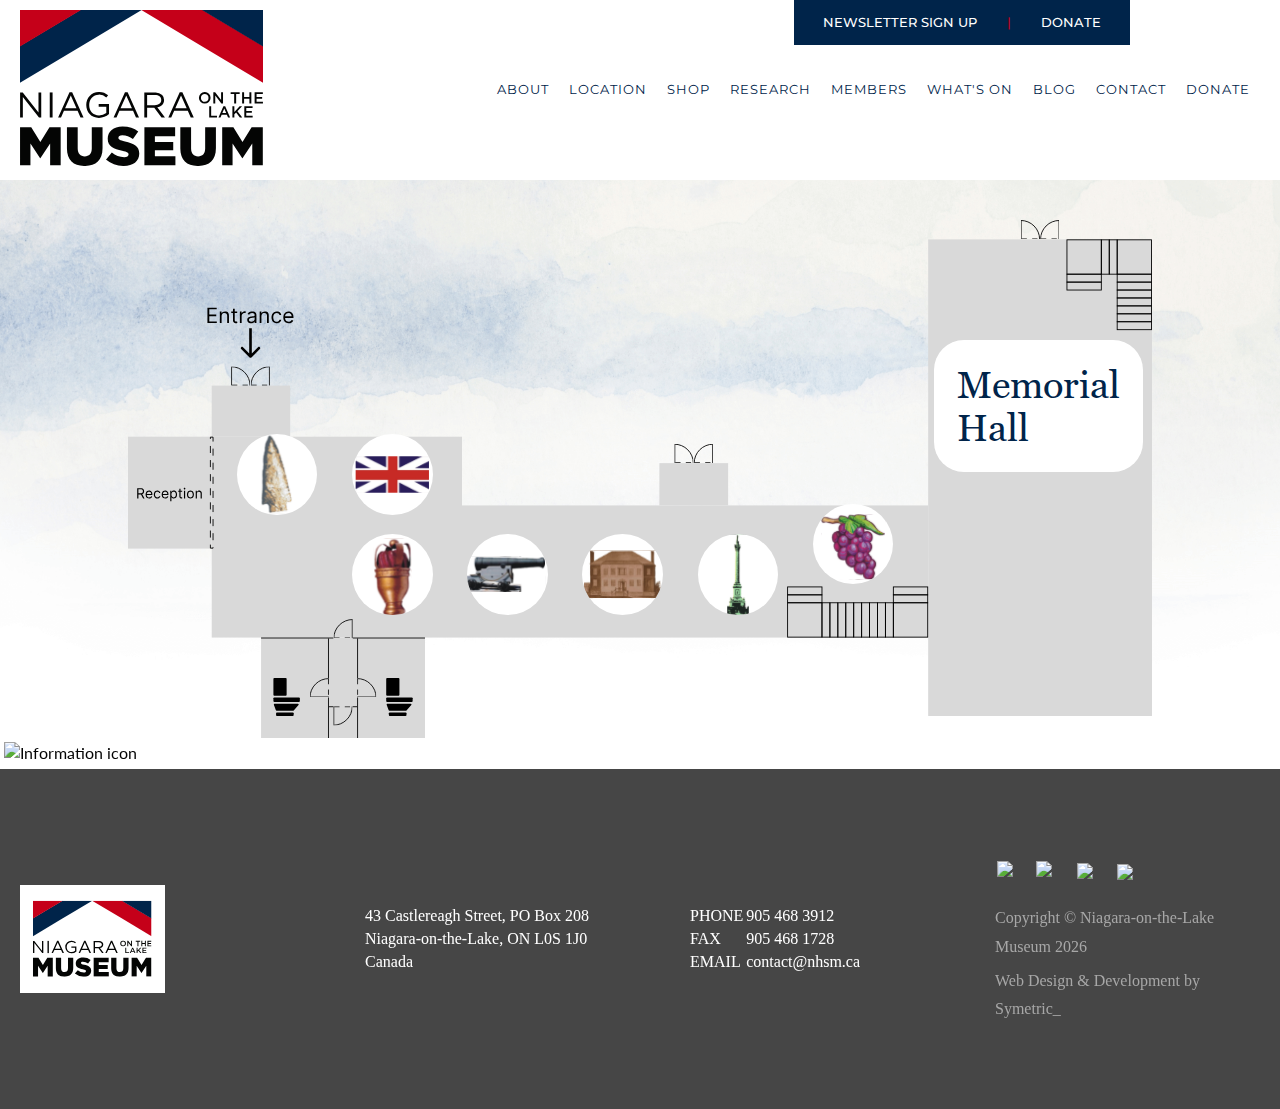
==== index.html @ 263e31ba "Github pages update" ====
<!DOCTYPE html>
<html lang="en">
  <!--Modified file paths and css file names (queries.css?v=4, screen.css?v=4) -->
  <head>
    <meta charset="utf-8" />
    <title>Home - Niagara-on-the-Lake Museum</title>

    <meta name="keywords" content="" />
    <meta name="description" content="" />
    <meta name="author" content="Niagara-on-the-Lake Museum" />
    <meta name="robots" content="index,follow" />
    <meta name="viewport" content="width=device-width, initial-scale=1" />
    <link
      rel="apple-touch-icon"
      sizes="76x76"
      href="/favicon/apple-touch-icon.png"
    />
    <link
      rel="icon"
      type="image/png"
      sizes="32x32"
      href="/favicon/favicon-32x32.png"
    />
    <link
      rel="icon"
      type="image/png"
      sizes="16x16"
      href="/favicon/favicon-16x16.png"
    />
    <!-- <link rel="manifest" href="/favicon/site.webmanifest" /> -->
    <link
      rel="mask-icon"
      href="/favicon/safari-pinned-tab.svg"
      color="#5bbad5"
    />
    <link rel="shortcut icon" href="/favicon/favicon.ico" />
    <meta name="msapplication-TileColor" content="#2b5797" />
    <meta name="msapplication-config" content="/favicon/browserconfig.xml" />
    <meta name="theme-color" content="#ffffff" />
    <link rel="canonical" href="https://www.notlmuseum.ca" />
    <meta property="og:locale" content="en_US" />
    <meta property="og:type" content="website" />
    <meta property="og:title" content="Home - Niagara-on-the-Lake Museum" />
    <meta property="og:description" content="" />
    <meta property="og:url" content="https://www.notlmuseum.ca" />
    <meta property="og:site_name" content="https://www.notlmuseum.ca" />
    <meta
      property="og:image"
      content="https://www.notlmuseum.ca/shared/skins/default/images/share.jpg"
    />
    <meta
      property="article:publisher"
      content="https://www.facebook.com/NOTLMuseum/"
    />
    <meta
      property="article:author"
      content="https://www.facebook.com/NOTLMuseum/"
    />
    <meta name="twitter:card" content="summary_large_image" />
    <meta name="twitter:description" content="" />
    <meta name="twitter:title" content="Home - Niagara-on-the-Lake Museum" />
    <meta name="twitter:site" content="@NOTLMuseum" />
    <meta name="twitter:domain" content="https://www.notlmuseum.ca" />
    <meta
      name="twitter:image"
      content="https://www.notlmuseum.ca/shared/skins/default/images/share.jpg"
    />
    <meta name="twitter:creator" content="@NOTLMuseum" />

    <!-- <link rel="stylesheet" type="text/css" href="/shared/skins/default/styles/bootstrap.css" media="screen"> -->
    <link
      rel="stylesheet"
      type="text/css"
      href="shared/skins/default/styles/bootstrap.css"
      media="screen"
    />
    <link rel="preconnect" href="https://fonts.gstatic.com" />
    <link
      href="https://fonts.googleapis.com/css2?family=Lato&amp;family=Lora&amp;family=Montserrat:wght@500;700&amp;Libre+Baskerville:wght@700&amp;display=swap"
      rel="stylesheet"
    />
    <!-- <link rel="stylesheet" type="text/css" href="/shared/skins/default/styles/screen.css?v=4" media="screen"> -->
    <link
      rel="stylesheet"
      type="text/css"
      href="shared/skins/default/styles/screen.css"
      media="screen"
    />
    <link
      rel="stylesheet"
      type="text/css"
      href="shared/skins/default/styles/grid.css"
      media="screen"
    />
    <link
      rel="stylesheet"
      type="text/css"
      href="shared/skins/default/styles/print.css"
      media="print"
    />
    <!-- <link rel="stylesheet" type="text/css" href="shared/includes/styles/magnific/magnific-popup.css" media="screen"/> -->
    <!-- <link rel="stylesheet" type="text/css" href="https://ajax.googleapis.com/ajax/libs/jqueryui/1.11.4/themes/smoothness/jquery-ui.css" media="screen"> -->
    <!-- <link rel="stylesheet" type="text/css" href="shared/skins/default/styles/slideshow.css" media="screen"/> -->
    <!-- <link rel="stylesheet" type="text/css" href="shared/skins/default/styles/calendar.css" media="screen" /> -->

    <!-- <link rel="stylesheet" type="text/css" href="/shared/skins/default/styles/queries.css?v=4" media="screen"> -->
    <link
      rel="stylesheet"
      type="text/css"
      href="shared/skins/default/styles/queries.css"
      media="screen"
    />
    <link
      rel="stylesheet"
      type="text/css"
      href="shared/skins/default/styles/map.css"
      media="screen"
    />

    <script
      async=""
      src="https://www.googletagmanager.com/gtm.js?id=GTM-MPDD9FB"
    ></script>
    <script
      type="text/javascript"
      src="https://ajax.googleapis.com/ajax/libs/jquery/1.11.2/jquery.min.js"
    ></script>
    <script
      type="text/javascript"
      src="https://ajax.googleapis.com/ajax/libs/jqueryui/1.11.3/jquery-ui.min.js"
    ></script>
    <script
      src="https://kit.fontawesome.com/7f35eabb59.js"
      crossorigin="anonymous"
    ></script>
    <style media="all" id="fa-v4-font-face">
      /*!
* Font Awesome Free 5.15.4 by @fontawesome - https://fontawesome.com
* License - https://fontawesome.com/license/free (Icons: CC BY 4.0, Fonts: SIL OFL 1.1, Code: MIT License)
*/
      @font-face {
        font-family: "FontAwesome";
        font-display: block;
        src: url(https://ka-f.fontawesome.com/releases/v5.15.4/webfonts/free-fa-solid-900.eot);
        src: url(https://ka-f.fontawesome.com/releases/v5.15.4/webfonts/free-fa-solid-900.eot?#iefix)
            format("embedded-opentype"),
          url(https://ka-f.fontawesome.com/releases/v5.15.4/webfonts/free-fa-solid-900.woff2)
            format("woff2"),
          url(https://ka-f.fontawesome.com/releases/v5.15.4/webfonts/free-fa-solid-900.woff)
            format("woff"),
          url(https://ka-f.fontawesome.com/releases/v5.15.4/webfonts/free-fa-solid-900.ttf)
            format("truetype"),
          url(https://ka-f.fontawesome.com/releases/v5.15.4/webfonts/free-fa-solid-900.svg#fontawesome)
            format("svg");
      }

      @font-face {
        font-family: "FontAwesome";
        font-display: block;
        src: url(https://ka-f.fontawesome.com/releases/v5.15.4/webfonts/free-fa-brands-400.eot);
        src: url(https://ka-f.fontawesome.com/releases/v5.15.4/webfonts/free-fa-brands-400.eot?#iefix)
            format("embedded-opentype"),
          url(https://ka-f.fontawesome.com/releases/v5.15.4/webfonts/free-fa-brands-400.woff2)
            format("woff2"),
          url(https://ka-f.fontawesome.com/releases/v5.15.4/webfonts/free-fa-brands-400.woff)
            format("woff"),
          url(https://ka-f.fontawesome.com/releases/v5.15.4/webfonts/free-fa-brands-400.ttf)
            format("truetype"),
          url(https://ka-f.fontawesome.com/releases/v5.15.4/webfonts/free-fa-brands-400.svg#fontawesome)
            format("svg");
      }

      @font-face {
        font-family: "FontAwesome";
        font-display: block;
        src: url(https://ka-f.fontawesome.com/releases/v5.15.4/webfonts/free-fa-regular-400.eot);
        src: url(https://ka-f.fontawesome.com/releases/v5.15.4/webfonts/free-fa-regular-400.eot?#iefix)
            format("embedded-opentype"),
          url(https://ka-f.fontawesome.com/releases/v5.15.4/webfonts/free-fa-regular-400.woff2)
            format("woff2"),
          url(https://ka-f.fontawesome.com/releases/v5.15.4/webfonts/free-fa-regular-400.woff)
            format("woff"),
          url(https://ka-f.fontawesome.com/releases/v5.15.4/webfonts/free-fa-regular-400.ttf)
            format("truetype"),
          url(https://ka-f.fontawesome.com/releases/v5.15.4/webfonts/free-fa-regular-400.svg#fontawesome)
            format("svg");
        unicode-range: U+f004-f005, U+f007, U+f017, U+f022, U+f024, U+f02e,
          U+f03e, U+f044, U+f057-f059, U+f06e, U+f070, U+f075, U+f07b-f07c,
          U+f080, U+f086, U+f089, U+f094, U+f09d, U+f0a0, U+f0a4-f0a7, U+f0c5,
          U+f0c7-f0c8, U+f0e0, U+f0eb, U+f0f3, U+f0f8, U+f0fe, U+f111,
          U+f118-f11a, U+f11c, U+f133, U+f144, U+f146, U+f14a, U+f14d-f14e,
          U+f150-f152, U+f15b-f15c, U+f164-f165, U+f185-f186, U+f191-f192,
          U+f1ad, U+f1c1-f1c9, U+f1cd, U+f1d8, U+f1e3, U+f1ea, U+f1f6, U+f1f9,
          U+f20a, U+f247-f249, U+f24d, U+f254-f25b, U+f25d, U+f271-f274, U+f279,
          U+f28b, U+f28d, U+f2b5-f2b6, U+f2b9, U+f2bb, U+f2bd, U+f2c1-f2c2,
          U+f2d0, U+f2d2, U+f2dc, U+f2ed, U+f3a5, U+f3d1, U+f410;
      }

      @font-face {
        font-family: "FontAwesome";
        font-display: block;
        src: url(https://ka-f.fontawesome.com/releases/v5.15.4/webfonts/free-fa-v4deprecations.eot);
        src: url(https://ka-f.fontawesome.com/releases/v5.15.4/webfonts/free-fa-v4deprecations.eot?#iefix)
            format("embedded-opentype"),
          url(https://ka-f.fontawesome.com/releases/v5.15.4/webfonts/free-fa-v4deprecations.woff2)
            format("woff2"),
          url(https://ka-f.fontawesome.com/releases/v5.15.4/webfonts/free-fa-v4deprecations.woff)
            format("woff"),
          url(https://ka-f.fontawesome.com/releases/v5.15.4/webfonts/free-fa-v4deprecations.ttf)
            format("truetype"),
          url(https://ka-f.fontawesome.com/releases/v5.15.4/webfonts/free-fa-v4deprecations.svg#fontawesome)
            format("svg");
        unicode-range: U+f003, U+f006, U+f014, U+f016, U+f01a-f01b, U+f01d,
          U+f040, U+f045-f047, U+f05c-f05d, U+f07d-f07e, U+f087-f088,
          U+f08a-f08b, U+f08e, U+f090, U+f096-f097, U+f0a2, U+f0e4-f0e6,
          U+f0ec-f0ee, U+f0f5-f0f7, U+f10c, U+f112, U+f114-f115, U+f11d, U+f123,
          U+f132, U+f145, U+f147-f149, U+f14c, U+f166, U+f16a, U+f172,
          U+f175-f178, U+f18e, U+f190, U+f196, U+f1b1, U+f1d9, U+f1db, U+f1f7,
          U+f20c, U+f219, U+f230, U+f24a, U+f250, U+f278, U+f27b, U+f283, U+f28c,
          U+f28e, U+f29b-f29c, U+f2b7, U+f2ba, U+f2bc, U+f2be, U+f2c0, U+f2c3,
          U+f2d3-f2d4;
      }
    </style>
    <style media="all" id="fa-v4-shims">
      /*!
* Font Awesome Free 5.15.4 by @fontawesome - https://fontawesome.com
* License - https://fontawesome.com/license/free (Icons: CC BY 4.0, Fonts: SIL OFL 1.1, Code: MIT License)
*/
      .fa.fa-glass:before {
        content: "\f000";
      }

      .fa.fa-meetup {
        font-family: "Font Awesome 5 Brands";
        font-weight: 400;
      }

      .fa.fa-star-o {
        font-family: "Font Awesome 5 Free";
        font-weight: 400;
      }

      .fa.fa-star-o:before {
        content: "\f005";
      }

      .fa.fa-close:before,
      .fa.fa-remove:before {
        content: "\f00d";
      }

      .fa.fa-gear:before {
        content: "\f013";
      }

      .fa.fa-trash-o {
        font-family: "Font Awesome 5 Free";
        font-weight: 400;
      }

      .fa.fa-trash-o:before {
        content: "\f2ed";
      }

      .fa.fa-file-o {
        font-family: "Font Awesome 5 Free";
        font-weight: 400;
      }

      .fa.fa-file-o:before {
        content: "\f15b";
      }

      .fa.fa-clock-o {
        font-family: "Font Awesome 5 Free";
        font-weight: 400;
      }

      .fa.fa-clock-o:before {
        content: "\f017";
      }

      .fa.fa-arrow-circle-o-down {
        font-family: "Font Awesome 5 Free";
        font-weight: 400;
      }

      .fa.fa-arrow-circle-o-down:before {
        content: "\f358";
      }

      .fa.fa-arrow-circle-o-up {
        font-family: "Font Awesome 5 Free";
        font-weight: 400;
      }

      .fa.fa-arrow-circle-o-up:before {
        content: "\f35b";
      }

      .fa.fa-play-circle-o {
        font-family: "Font Awesome 5 Free";
        font-weight: 400;
      }

      .fa.fa-play-circle-o:before {
        content: "\f144";
      }

      .fa.fa-repeat:before,
      .fa.fa-rotate-right:before {
        content: "\f01e";
      }

      .fa.fa-refresh:before {
        content: "\f021";
      }

      .fa.fa-list-alt {
        font-family: "Font Awesome 5 Free";
        font-weight: 400;
      }

      .fa.fa-dedent:before {
        content: "\f03b";
      }

      .fa.fa-video-camera:before {
        content: "\f03d";
      }

      .fa.fa-picture-o {
        font-family: "Font Awesome 5 Free";
        font-weight: 400;
      }

      .fa.fa-picture-o:before {
        content: "\f03e";
      }

      .fa.fa-photo {
        font-family: "Font Awesome 5 Free";
        font-weight: 400;
      }

      .fa.fa-photo:before {
        content: "\f03e";
      }

      .fa.fa-image {
        font-family: "Font Awesome 5 Free";
        font-weight: 400;
      }

      .fa.fa-image:before {
        content: "\f03e";
      }

      .fa.fa-pencil:before {
        content: "\f303";
      }

      .fa.fa-map-marker:before {
        content: "\f3c5";
      }

      .fa.fa-pencil-square-o {
        font-family: "Font Awesome 5 Free";
        font-weight: 400;
      }

      .fa.fa-pencil-square-o:before {
        content: "\f044";
      }

      .fa.fa-share-square-o {
        font-family: "Font Awesome 5 Free";
        font-weight: 400;
      }

      .fa.fa-share-square-o:before {
        content: "\f14d";
      }

      .fa.fa-check-square-o {
        font-family: "Font Awesome 5 Free";
        font-weight: 400;
      }

      .fa.fa-check-square-o:before {
        content: "\f14a";
      }

      .fa.fa-arrows:before {
        content: "\f0b2";
      }

      .fa.fa-times-circle-o {
        font-family: "Font Awesome 5 Free";
        font-weight: 400;
      }

      .fa.fa-times-circle-o:before {
        content: "\f057";
      }

      .fa.fa-check-circle-o {
        font-family: "Font Awesome 5 Free";
        font-weight: 400;
      }

      .fa.fa-check-circle-o:before {
        content: "\f058";
      }

      .fa.fa-mail-forward:before {
        content: "\f064";
      }

      .fa.fa-expand:before {
        content: "\f424";
      }

      .fa.fa-compress:before {
        content: "\f422";
      }

      .fa.fa-eye,
      .fa.fa-eye-slash {
        font-family: "Font Awesome 5 Free";
        font-weight: 400;
      }

      .fa.fa-warning:before {
        content: "\f071";
      }

      .fa.fa-calendar:before {
        content: "\f073";
      }

      .fa.fa-arrows-v:before {
        content: "\f338";
      }

      .fa.fa-arrows-h:before {
        content: "\f337";
      }

      .fa.fa-bar-chart {
        font-family: "Font Awesome 5 Free";
        font-weight: 400;
      }

      .fa.fa-bar-chart:before {
        content: "\f080";
      }

      .fa.fa-bar-chart-o {
        font-family: "Font Awesome 5 Free";
        font-weight: 400;
      }

      .fa.fa-bar-chart-o:before {
        content: "\f080";
      }

      .fa.fa-facebook-square,
      .fa.fa-twitter-square {
        font-family: "Font Awesome 5 Brands";
        font-weight: 400;
      }

      .fa.fa-gears:before {
        content: "\f085";
      }

      .fa.fa-thumbs-o-up {
        font-family: "Font Awesome 5 Free";
        font-weight: 400;
      }

      .fa.fa-thumbs-o-up:before {
        content: "\f164";
      }

      .fa.fa-thumbs-o-down {
        font-family: "Font Awesome 5 Free";
        font-weight: 400;
      }

      .fa.fa-thumbs-o-down:before {
        content: "\f165";
      }

      .fa.fa-heart-o {
        font-family: "Font Awesome 5 Free";
        font-weight: 400;
      }

      .fa.fa-heart-o:before {
        content: "\f004";
      }

      .fa.fa-sign-out:before {
        content: "\f2f5";
      }

      .fa.fa-linkedin-square {
        font-family: "Font Awesome 5 Brands";
        font-weight: 400;
      }

      .fa.fa-linkedin-square:before {
        content: "\f08c";
      }

      .fa.fa-thumb-tack:before {
        content: "\f08d";
      }

      .fa.fa-external-link:before {
        content: "\f35d";
      }

      .fa.fa-sign-in:before {
        content: "\f2f6";
      }

      .fa.fa-github-square {
        font-family: "Font Awesome 5 Brands";
        font-weight: 400;
      }

      .fa.fa-lemon-o {
        font-family: "Font Awesome 5 Free";
        font-weight: 400;
      }

      .fa.fa-lemon-o:before {
        content: "\f094";
      }

      .fa.fa-square-o {
        font-family: "Font Awesome 5 Free";
        font-weight: 400;
      }

      .fa.fa-square-o:before {
        content: "\f0c8";
      }

      .fa.fa-bookmark-o {
        font-family: "Font Awesome 5 Free";
        font-weight: 400;
      }

      .fa.fa-bookmark-o:before {
        content: "\f02e";
      }

      .fa.fa-facebook,
      .fa.fa-twitter {
        font-family: "Font Awesome 5 Brands";
        font-weight: 400;
      }

      .fa.fa-facebook:before {
        content: "\f39e";
      }

      .fa.fa-facebook-f {
        font-family: "Font Awesome 5 Brands";
        font-weight: 400;
      }

      .fa.fa-facebook-f:before {
        content: "\f39e";
      }

      .fa.fa-github {
        font-family: "Font Awesome 5 Brands";
        font-weight: 400;
      }

      .fa.fa-credit-card {
        font-family: "Font Awesome 5 Free";
        font-weight: 400;
      }

      .fa.fa-feed:before {
        content: "\f09e";
      }

      .fa.fa-hdd-o {
        font-family: "Font Awesome 5 Free";
        font-weight: 400;
      }

      .fa.fa-hdd-o:before {
        content: "\f0a0";
      }

      .fa.fa-hand-o-right {
        font-family: "Font Awesome 5 Free";
        font-weight: 400;
      }

      .fa.fa-hand-o-right:before {
        content: "\f0a4";
      }

      .fa.fa-hand-o-left {
        font-family: "Font Awesome 5 Free";
        font-weight: 400;
      }

      .fa.fa-hand-o-left:before {
        content: "\f0a5";
      }

      .fa.fa-hand-o-up {
        font-family: "Font Awesome 5 Free";
        font-weight: 400;
      }

      .fa.fa-hand-o-up:before {
        content: "\f0a6";
      }

      .fa.fa-hand-o-down {
        font-family: "Font Awesome 5 Free";
        font-weight: 400;
      }

      .fa.fa-hand-o-down:before {
        content: "\f0a7";
      }

      .fa.fa-arrows-alt:before {
        content: "\f31e";
      }

      .fa.fa-group:before {
        content: "\f0c0";
      }

      .fa.fa-chain:before {
        content: "\f0c1";
      }

      .fa.fa-scissors:before {
        content: "\f0c4";
      }

      .fa.fa-files-o {
        font-family: "Font Awesome 5 Free";
        font-weight: 400;
      }

      .fa.fa-files-o:before {
        content: "\f0c5";
      }

      .fa.fa-floppy-o {
        font-family: "Font Awesome 5 Free";
        font-weight: 400;
      }

      .fa.fa-floppy-o:before {
        content: "\f0c7";
      }

      .fa.fa-navicon:before,
      .fa.fa-reorder:before {
        content: "\f0c9";
      }

      .fa.fa-google-plus,
      .fa.fa-google-plus-square,
      .fa.fa-pinterest,
      .fa.fa-pinterest-square {
        font-family: "Font Awesome 5 Brands";
        font-weight: 400;
      }

      .fa.fa-google-plus:before {
        content: "\f0d5";
      }

      .fa.fa-money {
        font-family: "Font Awesome 5 Free";
        font-weight: 400;
      }

      .fa.fa-money:before {
        content: "\f3d1";
      }

      .fa.fa-unsorted:before {
        content: "\f0dc";
      }

      .fa.fa-sort-desc:before {
        content: "\f0dd";
      }

      .fa.fa-sort-asc:before {
        content: "\f0de";
      }

      .fa.fa-linkedin {
        font-family: "Font Awesome 5 Brands";
        font-weight: 400;
      }

      .fa.fa-linkedin:before {
        content: "\f0e1";
      }

      .fa.fa-rotate-left:before {
        content: "\f0e2";
      }

      .fa.fa-legal:before {
        content: "\f0e3";
      }

      .fa.fa-dashboard:before,
      .fa.fa-tachometer:before {
        content: "\f3fd";
      }

      .fa.fa-comment-o {
        font-family: "Font Awesome 5 Free";
        font-weight: 400;
      }

      .fa.fa-comment-o:before {
        content: "\f075";
      }

      .fa.fa-comments-o {
        font-family: "Font Awesome 5 Free";
        font-weight: 400;
      }

      .fa.fa-comments-o:before {
        content: "\f086";
      }

      .fa.fa-flash:before {
        content: "\f0e7";
      }

      .fa.fa-clipboard,
      .fa.fa-paste {
        font-family: "Font Awesome 5 Free";
        font-weight: 400;
      }

      .fa.fa-paste:before {
        content: "\f328";
      }

      .fa.fa-lightbulb-o {
        font-family: "Font Awesome 5 Free";
        font-weight: 400;
      }

      .fa.fa-lightbulb-o:before {
        content: "\f0eb";
      }

      .fa.fa-exchange:before {
        content: "\f362";
      }

      .fa.fa-cloud-download:before {
        content: "\f381";
      }

      .fa.fa-cloud-upload:before {
        content: "\f382";
      }

      .fa.fa-bell-o {
        font-family: "Font Awesome 5 Free";
        font-weight: 400;
      }

      .fa.fa-bell-o:before {
        content: "\f0f3";
      }

      .fa.fa-cutlery:before {
        content: "\f2e7";
      }

      .fa.fa-file-text-o {
        font-family: "Font Awesome 5 Free";
        font-weight: 400;
      }

      .fa.fa-file-text-o:before {
        content: "\f15c";
      }

      .fa.fa-building-o {
        font-family: "Font Awesome 5 Free";
        font-weight: 400;
      }

      .fa.fa-building-o:before {
        content: "\f1ad";
      }

      .fa.fa-hospital-o {
        font-family: "Font Awesome 5 Free";
        font-weight: 400;
      }

      .fa.fa-hospital-o:before {
        content: "\f0f8";
      }

      .fa.fa-tablet:before {
        content: "\f3fa";
      }

      .fa.fa-mobile-phone:before,
      .fa.fa-mobile:before {
        content: "\f3cd";
      }

      .fa.fa-circle-o {
        font-family: "Font Awesome 5 Free";
        font-weight: 400;
      }

      .fa.fa-circle-o:before {
        content: "\f111";
      }

      .fa.fa-mail-reply:before {
        content: "\f3e5";
      }

      .fa.fa-github-alt {
        font-family: "Font Awesome 5 Brands";
        font-weight: 400;
      }

      .fa.fa-folder-o {
        font-family: "Font Awesome 5 Free";
        font-weight: 400;
      }

      .fa.fa-folder-o:before {
        content: "\f07b";
      }

      .fa.fa-folder-open-o {
        font-family: "Font Awesome 5 Free";
        font-weight: 400;
      }

      .fa.fa-folder-open-o:before {
        content: "\f07c";
      }

      .fa.fa-smile-o {
        font-family: "Font Awesome 5 Free";
        font-weight: 400;
      }

      .fa.fa-smile-o:before {
        content: "\f118";
      }

      .fa.fa-frown-o {
        font-family: "Font Awesome 5 Free";
        font-weight: 400;
      }

      .fa.fa-frown-o:before {
        content: "\f119";
      }

      .fa.fa-meh-o {
        font-family: "Font Awesome 5 Free";
        font-weight: 400;
      }

      .fa.fa-meh-o:before {
        content: "\f11a";
      }

      .fa.fa-keyboard-o {
        font-family: "Font Awesome 5 Free";
        font-weight: 400;
      }

      .fa.fa-keyboard-o:before {
        content: "\f11c";
      }

      .fa.fa-flag-o {
        font-family: "Font Awesome 5 Free";
        font-weight: 400;
      }

      .fa.fa-flag-o:before {
        content: "\f024";
      }

      .fa.fa-mail-reply-all:before {
        content: "\f122";
      }

      .fa.fa-star-half-o {
        font-family: "Font Awesome 5 Free";
        font-weight: 400;
      }

      .fa.fa-star-half-o:before {
        content: "\f089";
      }

      .fa.fa-star-half-empty {
        font-family: "Font Awesome 5 Free";
        font-weight: 400;
      }

      .fa.fa-star-half-empty:before {
        content: "\f089";
      }

      .fa.fa-star-half-full {
        font-family: "Font Awesome 5 Free";
        font-weight: 400;
      }

      .fa.fa-star-half-full:before {
        content: "\f089";
      }

      .fa.fa-code-fork:before {
        content: "\f126";
      }

      .fa.fa-chain-broken:before {
        content: "\f127";
      }

      .fa.fa-shield:before {
        content: "\f3ed";
      }

      .fa.fa-calendar-o {
        font-family: "Font Awesome 5 Free";
        font-weight: 400;
      }

      .fa.fa-calendar-o:before {
        content: "\f133";
      }

      .fa.fa-css3,
      .fa.fa-html5,
      .fa.fa-maxcdn {
        font-family: "Font Awesome 5 Brands";
        font-weight: 400;
      }

      .fa.fa-ticket:before {
        content: "\f3ff";
      }

      .fa.fa-minus-square-o {
        font-family: "Font Awesome 5 Free";
        font-weight: 400;
      }

      .fa.fa-minus-square-o:before {
        content: "\f146";
      }

      .fa.fa-level-up:before {
        content: "\f3bf";
      }

      .fa.fa-level-down:before {
        content: "\f3be";
      }

      .fa.fa-pencil-square:before {
        content: "\f14b";
      }

      .fa.fa-external-link-square:before {
        content: "\f360";
      }

      .fa.fa-compass {
        font-family: "Font Awesome 5 Free";
        font-weight: 400;
      }

      .fa.fa-caret-square-o-down {
        font-family: "Font Awesome 5 Free";
        font-weight: 400;
      }

      .fa.fa-caret-square-o-down:before {
        content: "\f150";
      }

      .fa.fa-toggle-down {
        font-family: "Font Awesome 5 Free";
        font-weight: 400;
      }

      .fa.fa-toggle-down:before {
        content: "\f150";
      }

      .fa.fa-caret-square-o-up {
        font-family: "Font Awesome 5 Free";
        font-weight: 400;
      }

      .fa.fa-caret-square-o-up:before {
        content: "\f151";
      }

      .fa.fa-toggle-up {
        font-family: "Font Awesome 5 Free";
        font-weight: 400;
      }

      .fa.fa-toggle-up:before {
        content: "\f151";
      }

      .fa.fa-caret-square-o-right {
        font-family: "Font Awesome 5 Free";
        font-weight: 400;
      }

      .fa.fa-caret-square-o-right:before {
        content: "\f152";
      }

      .fa.fa-toggle-right {
        font-family: "Font Awesome 5 Free";
        font-weight: 400;
      }

      .fa.fa-toggle-right:before {
        content: "\f152";
      }

      .fa.fa-eur:before,
      .fa.fa-euro:before {
        content: "\f153";
      }

      .fa.fa-gbp:before {
        content: "\f154";
      }

      .fa.fa-dollar:before,
      .fa.fa-usd:before {
        content: "\f155";
      }

      .fa.fa-inr:before,
      .fa.fa-rupee:before {
        content: "\f156";
      }

      .fa.fa-cny:before,
      .fa.fa-jpy:before,
      .fa.fa-rmb:before,
      .fa.fa-yen:before {
        content: "\f157";
      }

      .fa.fa-rouble:before,
      .fa.fa-rub:before,
      .fa.fa-ruble:before {
        content: "\f158";
      }

      .fa.fa-krw:before,
      .fa.fa-won:before {
        content: "\f159";
      }

      .fa.fa-bitcoin,
      .fa.fa-btc {
        font-family: "Font Awesome 5 Brands";
        font-weight: 400;
      }

      .fa.fa-bitcoin:before {
        content: "\f15a";
      }

      .fa.fa-file-text:before {
        content: "\f15c";
      }

      .fa.fa-sort-alpha-asc:before {
        content: "\f15d";
      }

      .fa.fa-sort-alpha-desc:before {
        content: "\f881";
      }

      .fa.fa-sort-amount-asc:before {
        content: "\f160";
      }

      .fa.fa-sort-amount-desc:before {
        content: "\f884";
      }

      .fa.fa-sort-numeric-asc:before {
        content: "\f162";
      }

      .fa.fa-sort-numeric-desc:before {
        content: "\f886";
      }

      .fa.fa-xing,
      .fa.fa-xing-square,
      .fa.fa-youtube,
      .fa.fa-youtube-play,
      .fa.fa-youtube-square {
        font-family: "Font Awesome 5 Brands";
        font-weight: 400;
      }

      .fa.fa-youtube-play:before {
        content: "\f167";
      }

      .fa.fa-adn,
      .fa.fa-bitbucket,
      .fa.fa-bitbucket-square,
      .fa.fa-dropbox,
      .fa.fa-flickr,
      .fa.fa-instagram,
      .fa.fa-stack-overflow {
        font-family: "Font Awesome 5 Brands";
        font-weight: 400;
      }

      .fa.fa-bitbucket-square:before {
        content: "\f171";
      }

      .fa.fa-tumblr,
      .fa.fa-tumblr-square {
        font-family: "Font Awesome 5 Brands";
        font-weight: 400;
      }

      .fa.fa-long-arrow-down:before {
        content: "\f309";
      }

      .fa.fa-long-arrow-up:before {
        content: "\f30c";
      }

      .fa.fa-long-arrow-left:before {
        content: "\f30a";
      }

      .fa.fa-long-arrow-right:before {
        content: "\f30b";
      }

      .fa.fa-android,
      .fa.fa-apple,
      .fa.fa-dribbble,
      .fa.fa-foursquare,
      .fa.fa-gittip,
      .fa.fa-gratipay,
      .fa.fa-linux,
      .fa.fa-skype,
      .fa.fa-trello,
      .fa.fa-windows {
        font-family: "Font Awesome 5 Brands";
        font-weight: 400;
      }

      .fa.fa-gittip:before {
        content: "\f184";
      }

      .fa.fa-sun-o {
        font-family: "Font Awesome 5 Free";
        font-weight: 400;
      }

      .fa.fa-sun-o:before {
        content: "\f185";
      }

      .fa.fa-moon-o {
        font-family: "Font Awesome 5 Free";
        font-weight: 400;
      }

      .fa.fa-moon-o:before {
        content: "\f186";
      }

      .fa.fa-pagelines,
      .fa.fa-renren,
      .fa.fa-stack-exchange,
      .fa.fa-vk,
      .fa.fa-weibo {
        font-family: "Font Awesome 5 Brands";
        font-weight: 400;
      }

      .fa.fa-arrow-circle-o-right {
        font-family: "Font Awesome 5 Free";
        font-weight: 400;
      }

      .fa.fa-arrow-circle-o-right:before {
        content: "\f35a";
      }

      .fa.fa-arrow-circle-o-left {
        font-family: "Font Awesome 5 Free";
        font-weight: 400;
      }

      .fa.fa-arrow-circle-o-left:before {
        content: "\f359";
      }

      .fa.fa-caret-square-o-left {
        font-family: "Font Awesome 5 Free";
        font-weight: 400;
      }

      .fa.fa-caret-square-o-left:before {
        content: "\f191";
      }

      .fa.fa-toggle-left {
        font-family: "Font Awesome 5 Free";
        font-weight: 400;
      }

      .fa.fa-toggle-left:before {
        content: "\f191";
      }

      .fa.fa-dot-circle-o {
        font-family: "Font Awesome 5 Free";
        font-weight: 400;
      }

      .fa.fa-dot-circle-o:before {
        content: "\f192";
      }

      .fa.fa-vimeo-square {
        font-family: "Font Awesome 5 Brands";
        font-weight: 400;
      }

      .fa.fa-try:before,
      .fa.fa-turkish-lira:before {
        content: "\f195";
      }

      .fa.fa-plus-square-o {
        font-family: "Font Awesome 5 Free";
        font-weight: 400;
      }

      .fa.fa-plus-square-o:before {
        content: "\f0fe";
      }

      .fa.fa-openid,
      .fa.fa-slack,
      .fa.fa-wordpress {
        font-family: "Font Awesome 5 Brands";
        font-weight: 400;
      }

      .fa.fa-bank:before,
      .fa.fa-institution:before {
        content: "\f19c";
      }

      .fa.fa-mortar-board:before {
        content: "\f19d";
      }

      .fa.fa-delicious,
      .fa.fa-digg,
      .fa.fa-drupal,
      .fa.fa-google,
      .fa.fa-joomla,
      .fa.fa-pied-piper-alt,
      .fa.fa-pied-piper-pp,
      .fa.fa-reddit,
      .fa.fa-reddit-square,
      .fa.fa-stumbleupon,
      .fa.fa-stumbleupon-circle,
      .fa.fa-yahoo {
        font-family: "Font Awesome 5 Brands";
        font-weight: 400;
      }

      .fa.fa-spoon:before {
        content: "\f2e5";
      }

      .fa.fa-behance,
      .fa.fa-behance-square,
      .fa.fa-steam,
      .fa.fa-steam-square {
        font-family: "Font Awesome 5 Brands";
        font-weight: 400;
      }

      .fa.fa-automobile:before {
        content: "\f1b9";
      }

      .fa.fa-envelope-o {
        font-family: "Font Awesome 5 Free";
        font-weight: 400;
      }

      .fa.fa-envelope-o:before {
        content: "\f0e0";
      }

      .fa.fa-deviantart,
      .fa.fa-soundcloud,
      .fa.fa-spotify {
        font-family: "Font Awesome 5 Brands";
        font-weight: 400;
      }

      .fa.fa-file-pdf-o {
        font-family: "Font Awesome 5 Free";
        font-weight: 400;
      }

      .fa.fa-file-pdf-o:before {
        content: "\f1c1";
      }

      .fa.fa-file-word-o {
        font-family: "Font Awesome 5 Free";
        font-weight: 400;
      }

      .fa.fa-file-word-o:before {
        content: "\f1c2";
      }

      .fa.fa-file-excel-o {
        font-family: "Font Awesome 5 Free";
        font-weight: 400;
      }

      .fa.fa-file-excel-o:before {
        content: "\f1c3";
      }

      .fa.fa-file-powerpoint-o {
        font-family: "Font Awesome 5 Free";
        font-weight: 400;
      }

      .fa.fa-file-powerpoint-o:before {
        content: "\f1c4";
      }

      .fa.fa-file-image-o {
        font-family: "Font Awesome 5 Free";
        font-weight: 400;
      }

      .fa.fa-file-image-o:before {
        content: "\f1c5";
      }

      .fa.fa-file-photo-o {
        font-family: "Font Awesome 5 Free";
        font-weight: 400;
      }

      .fa.fa-file-photo-o:before {
        content: "\f1c5";
      }

      .fa.fa-file-picture-o {
        font-family: "Font Awesome 5 Free";
        font-weight: 400;
      }

      .fa.fa-file-picture-o:before {
        content: "\f1c5";
      }

      .fa.fa-file-archive-o {
        font-family: "Font Awesome 5 Free";
        font-weight: 400;
      }

      .fa.fa-file-archive-o:before {
        content: "\f1c6";
      }

      .fa.fa-file-zip-o {
        font-family: "Font Awesome 5 Free";
        font-weight: 400;
      }

      .fa.fa-file-zip-o:before {
        content: "\f1c6";
      }

      .fa.fa-file-audio-o {
        font-family: "Font Awesome 5 Free";
        font-weight: 400;
      }

      .fa.fa-file-audio-o:before {
        content: "\f1c7";
      }

      .fa.fa-file-sound-o {
        font-family: "Font Awesome 5 Free";
        font-weight: 400;
      }

      .fa.fa-file-sound-o:before {
        content: "\f1c7";
      }

      .fa.fa-file-video-o {
        font-family: "Font Awesome 5 Free";
        font-weight: 400;
      }

      .fa.fa-file-video-o:before {
        content: "\f1c8";
      }

      .fa.fa-file-movie-o {
        font-family: "Font Awesome 5 Free";
        font-weight: 400;
      }

      .fa.fa-file-movie-o:before {
        content: "\f1c8";
      }

      .fa.fa-file-code-o {
        font-family: "Font Awesome 5 Free";
        font-weight: 400;
      }

      .fa.fa-file-code-o:before {
        content: "\f1c9";
      }

      .fa.fa-codepen,
      .fa.fa-jsfiddle,
      .fa.fa-vine {
        font-family: "Font Awesome 5 Brands";
        font-weight: 400;
      }

      .fa.fa-life-bouy,
      .fa.fa-life-ring {
        font-family: "Font Awesome 5 Free";
        font-weight: 400;
      }

      .fa.fa-life-bouy:before {
        content: "\f1cd";
      }

      .fa.fa-life-buoy {
        font-family: "Font Awesome 5 Free";
        font-weight: 400;
      }

      .fa.fa-life-buoy:before {
        content: "\f1cd";
      }

      .fa.fa-life-saver {
        font-family: "Font Awesome 5 Free";
        font-weight: 400;
      }

      .fa.fa-life-saver:before {
        content: "\f1cd";
      }

      .fa.fa-support {
        font-family: "Font Awesome 5 Free";
        font-weight: 400;
      }

      .fa.fa-support:before {
        content: "\f1cd";
      }

      .fa.fa-circle-o-notch:before {
        content: "\f1ce";
      }

      .fa.fa-ra,
      .fa.fa-rebel {
        font-family: "Font Awesome 5 Brands";
        font-weight: 400;
      }

      .fa.fa-ra:before {
        content: "\f1d0";
      }

      .fa.fa-resistance {
        font-family: "Font Awesome 5 Brands";
        font-weight: 400;
      }

      .fa.fa-resistance:before {
        content: "\f1d0";
      }

      .fa.fa-empire,
      .fa.fa-ge {
        font-family: "Font Awesome 5 Brands";
        font-weight: 400;
      }

      .fa.fa-ge:before {
        content: "\f1d1";
      }

      .fa.fa-git,
      .fa.fa-git-square,
      .fa.fa-hacker-news,
      .fa.fa-y-combinator-square {
        font-family: "Font Awesome 5 Brands";
        font-weight: 400;
      }

      .fa.fa-y-combinator-square:before {
        content: "\f1d4";
      }

      .fa.fa-yc-square {
        font-family: "Font Awesome 5 Brands";
        font-weight: 400;
      }

      .fa.fa-yc-square:before {
        content: "\f1d4";
      }

      .fa.fa-qq,
      .fa.fa-tencent-weibo,
      .fa.fa-wechat,
      .fa.fa-weixin {
        font-family: "Font Awesome 5 Brands";
        font-weight: 400;
      }

      .fa.fa-wechat:before {
        content: "\f1d7";
      }

      .fa.fa-send:before {
        content: "\f1d8";
      }

      .fa.fa-paper-plane-o {
        font-family: "Font Awesome 5 Free";
        font-weight: 400;
      }

      .fa.fa-paper-plane-o:before {
        content: "\f1d8";
      }

      .fa.fa-send-o {
        font-family: "Font Awesome 5 Free";
        font-weight: 400;
      }

      .fa.fa-send-o:before {
        content: "\f1d8";
      }

      .fa.fa-circle-thin {
        font-family: "Font Awesome 5 Free";
        font-weight: 400;
      }

      .fa.fa-circle-thin:before {
        content: "\f111";
      }

      .fa.fa-header:before {
        content: "\f1dc";
      }

      .fa.fa-sliders:before {
        content: "\f1de";
      }

      .fa.fa-futbol-o {
        font-family: "Font Awesome 5 Free";
        font-weight: 400;
      }

      .fa.fa-futbol-o:before {
        content: "\f1e3";
      }

      .fa.fa-soccer-ball-o {
        font-family: "Font Awesome 5 Free";
        font-weight: 400;
      }

      .fa.fa-soccer-ball-o:before {
        content: "\f1e3";
      }

      .fa.fa-slideshare,
      .fa.fa-twitch,
      .fa.fa-yelp {
        font-family: "Font Awesome 5 Brands";
        font-weight: 400;
      }

      .fa.fa-newspaper-o {
        font-family: "Font Awesome 5 Free";
        font-weight: 400;
      }

      .fa.fa-newspaper-o:before {
        content: "\f1ea";
      }

      .fa.fa-cc-amex,
      .fa.fa-cc-discover,
      .fa.fa-cc-mastercard,
      .fa.fa-cc-paypal,
      .fa.fa-cc-stripe,
      .fa.fa-cc-visa,
      .fa.fa-google-wallet,
      .fa.fa-paypal {
        font-family: "Font Awesome 5 Brands";
        font-weight: 400;
      }

      .fa.fa-bell-slash-o {
        font-family: "Font Awesome 5 Free";
        font-weight: 400;
      }

      .fa.fa-bell-slash-o:before {
        content: "\f1f6";
      }

      .fa.fa-trash:before {
        content: "\f2ed";
      }

      .fa.fa-copyright {
        font-family: "Font Awesome 5 Free";
        font-weight: 400;
      }

      .fa.fa-eyedropper:before {
        content: "\f1fb";
      }

      .fa.fa-area-chart:before {
        content: "\f1fe";
      }

      .fa.fa-pie-chart:before {
        content: "\f200";
      }

      .fa.fa-line-chart:before {
        content: "\f201";
      }

      .fa.fa-angellist,
      .fa.fa-ioxhost,
      .fa.fa-lastfm,
      .fa.fa-lastfm-square {
        font-family: "Font Awesome 5 Brands";
        font-weight: 400;
      }

      .fa.fa-cc {
        font-family: "Font Awesome 5 Free";
        font-weight: 400;
      }

      .fa.fa-cc:before {
        content: "\f20a";
      }

      .fa.fa-ils:before,
      .fa.fa-shekel:before,
      .fa.fa-sheqel:before {
        content: "\f20b";
      }

      .fa.fa-meanpath {
        font-family: "Font Awesome 5 Brands";
        font-weight: 400;
      }

      .fa.fa-meanpath:before {
        content: "\f2b4";
      }

      .fa.fa-buysellads,
      .fa.fa-connectdevelop,
      .fa.fa-dashcube,
      .fa.fa-forumbee,
      .fa.fa-leanpub,
      .fa.fa-sellsy,
      .fa.fa-shirtsinbulk,
      .fa.fa-simplybuilt,
      .fa.fa-skyatlas {
        font-family: "Font Awesome 5 Brands";
        font-weight: 400;
      }

      .fa.fa-diamond {
        font-family: "Font Awesome 5 Free";
        font-weight: 400;
      }

      .fa.fa-diamond:before {
        content: "\f3a5";
      }

      .fa.fa-intersex:before {
        content: "\f224";
      }

      .fa.fa-facebook-official {
        font-family: "Font Awesome 5 Brands";
        font-weight: 400;
      }

      .fa.fa-facebook-official:before {
        content: "\f09a";
      }

      .fa.fa-pinterest-p,
      .fa.fa-whatsapp {
        font-family: "Font Awesome 5 Brands";
        font-weight: 400;
      }

      .fa.fa-hotel:before {
        content: "\f236";
      }

      .fa.fa-medium,
      .fa.fa-viacoin,
      .fa.fa-y-combinator,
      .fa.fa-yc {
        font-family: "Font Awesome 5 Brands";
        font-weight: 400;
      }

      .fa.fa-yc:before {
        content: "\f23b";
      }

      .fa.fa-expeditedssl,
      .fa.fa-opencart,
      .fa.fa-optin-monster {
        font-family: "Font Awesome 5 Brands";
        font-weight: 400;
      }

      .fa.fa-battery-4:before,
      .fa.fa-battery:before {
        content: "\f240";
      }

      .fa.fa-battery-3:before {
        content: "\f241";
      }

      .fa.fa-battery-2:before {
        content: "\f242";
      }

      .fa.fa-battery-1:before {
        content: "\f243";
      }

      .fa.fa-battery-0:before {
        content: "\f244";
      }

      .fa.fa-object-group,
      .fa.fa-object-ungroup,
      .fa.fa-sticky-note-o {
        font-family: "Font Awesome 5 Free";
        font-weight: 400;
      }

      .fa.fa-sticky-note-o:before {
        content: "\f249";
      }

      .fa.fa-cc-diners-club,
      .fa.fa-cc-jcb {
        font-family: "Font Awesome 5 Brands";
        font-weight: 400;
      }

      .fa.fa-clone,
      .fa.fa-hourglass-o {
        font-family: "Font Awesome 5 Free";
        font-weight: 400;
      }

      .fa.fa-hourglass-o:before {
        content: "\f254";
      }

      .fa.fa-hourglass-1:before {
        content: "\f251";
      }

      .fa.fa-hourglass-2:before {
        content: "\f252";
      }

      .fa.fa-hourglass-3:before {
        content: "\f253";
      }

      .fa.fa-hand-rock-o {
        font-family: "Font Awesome 5 Free";
        font-weight: 400;
      }

      .fa.fa-hand-rock-o:before {
        content: "\f255";
      }

      .fa.fa-hand-grab-o {
        font-family: "Font Awesome 5 Free";
        font-weight: 400;
      }

      .fa.fa-hand-grab-o:before {
        content: "\f255";
      }

      .fa.fa-hand-paper-o {
        font-family: "Font Awesome 5 Free";
        font-weight: 400;
      }

      .fa.fa-hand-paper-o:before {
        content: "\f256";
      }

      .fa.fa-hand-stop-o {
        font-family: "Font Awesome 5 Free";
        font-weight: 400;
      }

      .fa.fa-hand-stop-o:before {
        content: "\f256";
      }

      .fa.fa-hand-scissors-o {
        font-family: "Font Awesome 5 Free";
        font-weight: 400;
      }

      .fa.fa-hand-scissors-o:before {
        content: "\f257";
      }

      .fa.fa-hand-lizard-o {
        font-family: "Font Awesome 5 Free";
        font-weight: 400;
      }

      .fa.fa-hand-lizard-o:before {
        content: "\f258";
      }

      .fa.fa-hand-spock-o {
        font-family: "Font Awesome 5 Free";
        font-weight: 400;
      }

      .fa.fa-hand-spock-o:before {
        content: "\f259";
      }

      .fa.fa-hand-pointer-o {
        font-family: "Font Awesome 5 Free";
        font-weight: 400;
      }

      .fa.fa-hand-pointer-o:before {
        content: "\f25a";
      }

      .fa.fa-hand-peace-o {
        font-family: "Font Awesome 5 Free";
        font-weight: 400;
      }

      .fa.fa-hand-peace-o:before {
        content: "\f25b";
      }

      .fa.fa-registered {
        font-family: "Font Awesome 5 Free";
        font-weight: 400;
      }

      .fa.fa-chrome,
      .fa.fa-creative-commons,
      .fa.fa-firefox,
      .fa.fa-get-pocket,
      .fa.fa-gg,
      .fa.fa-gg-circle,
      .fa.fa-internet-explorer,
      .fa.fa-odnoklassniki,
      .fa.fa-odnoklassniki-square,
      .fa.fa-opera,
      .fa.fa-safari,
      .fa.fa-wikipedia-w {
        font-family: "Font Awesome 5 Brands";
        font-weight: 400;
      }

      .fa.fa-television:before {
        content: "\f26c";
      }

      .fa.fa-500px,
      .fa.fa-amazon,
      .fa.fa-contao {
        font-family: "Font Awesome 5 Brands";
        font-weight: 400;
      }

      .fa.fa-calendar-plus-o {
        font-family: "Font Awesome 5 Free";
        font-weight: 400;
      }

      .fa.fa-calendar-plus-o:before {
        content: "\f271";
      }

      .fa.fa-calendar-minus-o {
        font-family: "Font Awesome 5 Free";
        font-weight: 400;
      }

      .fa.fa-calendar-minus-o:before {
        content: "\f272";
      }

      .fa.fa-calendar-times-o {
        font-family: "Font Awesome 5 Free";
        font-weight: 400;
      }

      .fa.fa-calendar-times-o:before {
        content: "\f273";
      }

      .fa.fa-calendar-check-o {
        font-family: "Font Awesome 5 Free";
        font-weight: 400;
      }

      .fa.fa-calendar-check-o:before {
        content: "\f274";
      }

      .fa.fa-map-o {
        font-family: "Font Awesome 5 Free";
        font-weight: 400;
      }

      .fa.fa-map-o:before {
        content: "\f279";
      }

      .fa.fa-commenting:before {
        content: "\f4ad";
      }

      .fa.fa-commenting-o {
        font-family: "Font Awesome 5 Free";
        font-weight: 400;
      }

      .fa.fa-commenting-o:before {
        content: "\f4ad";
      }

      .fa.fa-houzz,
      .fa.fa-vimeo {
        font-family: "Font Awesome 5 Brands";
        font-weight: 400;
      }

      .fa.fa-vimeo:before {
        content: "\f27d";
      }

      .fa.fa-black-tie,
      .fa.fa-edge,
      .fa.fa-fonticons,
      .fa.fa-reddit-alien {
        font-family: "Font Awesome 5 Brands";
        font-weight: 400;
      }

      .fa.fa-credit-card-alt:before {
        content: "\f09d";
      }

      .fa.fa-codiepie,
      .fa.fa-fort-awesome,
      .fa.fa-mixcloud,
      .fa.fa-modx,
      .fa.fa-product-hunt,
      .fa.fa-scribd,
      .fa.fa-usb {
        font-family: "Font Awesome 5 Brands";
        font-weight: 400;
      }

      .fa.fa-pause-circle-o {
        font-family: "Font Awesome 5 Free";
        font-weight: 400;
      }

      .fa.fa-pause-circle-o:before {
        content: "\f28b";
      }

      .fa.fa-stop-circle-o {
        font-family: "Font Awesome 5 Free";
        font-weight: 400;
      }

      .fa.fa-stop-circle-o:before {
        content: "\f28d";
      }

      .fa.fa-bluetooth,
      .fa.fa-bluetooth-b,
      .fa.fa-envira,
      .fa.fa-gitlab,
      .fa.fa-wheelchair-alt,
      .fa.fa-wpbeginner,
      .fa.fa-wpforms {
        font-family: "Font Awesome 5 Brands";
        font-weight: 400;
      }

      .fa.fa-wheelchair-alt:before {
        content: "\f368";
      }

      .fa.fa-question-circle-o {
        font-family: "Font Awesome 5 Free";
        font-weight: 400;
      }

      .fa.fa-question-circle-o:before {
        content: "\f059";
      }

      .fa.fa-volume-control-phone:before {
        content: "\f2a0";
      }

      .fa.fa-asl-interpreting:before {
        content: "\f2a3";
      }

      .fa.fa-deafness:before,
      .fa.fa-hard-of-hearing:before {
        content: "\f2a4";
      }

      .fa.fa-glide,
      .fa.fa-glide-g {
        font-family: "Font Awesome 5 Brands";
        font-weight: 400;
      }

      .fa.fa-signing:before {
        content: "\f2a7";
      }

      .fa.fa-first-order,
      .fa.fa-google-plus-official,
      .fa.fa-pied-piper,
      .fa.fa-snapchat,
      .fa.fa-snapchat-ghost,
      .fa.fa-snapchat-square,
      .fa.fa-themeisle,
      .fa.fa-viadeo,
      .fa.fa-viadeo-square,
      .fa.fa-yoast {
        font-family: "Font Awesome 5 Brands";
        font-weight: 400;
      }

      .fa.fa-google-plus-official:before {
        content: "\f2b3";
      }

      .fa.fa-google-plus-circle {
        font-family: "Font Awesome 5 Brands";
        font-weight: 400;
      }

      .fa.fa-google-plus-circle:before {
        content: "\f2b3";
      }

      .fa.fa-fa,
      .fa.fa-font-awesome {
        font-family: "Font Awesome 5 Brands";
        font-weight: 400;
      }

      .fa.fa-fa:before {
        content: "\f2b4";
      }

      .fa.fa-handshake-o {
        font-family: "Font Awesome 5 Free";
        font-weight: 400;
      }

      .fa.fa-handshake-o:before {
        content: "\f2b5";
      }

      .fa.fa-envelope-open-o {
        font-family: "Font Awesome 5 Free";
        font-weight: 400;
      }

      .fa.fa-envelope-open-o:before {
        content: "\f2b6";
      }

      .fa.fa-linode {
        font-family: "Font Awesome 5 Brands";
        font-weight: 400;
      }

      .fa.fa-address-book-o {
        font-family: "Font Awesome 5 Free";
        font-weight: 400;
      }

      .fa.fa-address-book-o:before {
        content: "\f2b9";
      }

      .fa.fa-vcard:before {
        content: "\f2bb";
      }

      .fa.fa-address-card-o {
        font-family: "Font Awesome 5 Free";
        font-weight: 400;
      }

      .fa.fa-address-card-o:before {
        content: "\f2bb";
      }

      .fa.fa-vcard-o {
        font-family: "Font Awesome 5 Free";
        font-weight: 400;
      }

      .fa.fa-vcard-o:before {
        content: "\f2bb";
      }

      .fa.fa-user-circle-o {
        font-family: "Font Awesome 5 Free";
        font-weight: 400;
      }

      .fa.fa-user-circle-o:before {
        content: "\f2bd";
      }

      .fa.fa-user-o {
        font-family: "Font Awesome 5 Free";
        font-weight: 400;
      }

      .fa.fa-user-o:before {
        content: "\f007";
      }

      .fa.fa-id-badge {
        font-family: "Font Awesome 5 Free";
        font-weight: 400;
      }

      .fa.fa-drivers-license:before {
        content: "\f2c2";
      }

      .fa.fa-id-card-o {
        font-family: "Font Awesome 5 Free";
        font-weight: 400;
      }

      .fa.fa-id-card-o:before {
        content: "\f2c2";
      }

      .fa.fa-drivers-license-o {
        font-family: "Font Awesome 5 Free";
        font-weight: 400;
      }

      .fa.fa-drivers-license-o:before {
        content: "\f2c2";
      }

      .fa.fa-free-code-camp,
      .fa.fa-quora,
      .fa.fa-telegram {
        font-family: "Font Awesome 5 Brands";
        font-weight: 400;
      }

      .fa.fa-thermometer-4:before,
      .fa.fa-thermometer:before {
        content: "\f2c7";
      }

      .fa.fa-thermometer-3:before {
        content: "\f2c8";
      }

      .fa.fa-thermometer-2:before {
        content: "\f2c9";
      }

      .fa.fa-thermometer-1:before {
        content: "\f2ca";
      }

      .fa.fa-thermometer-0:before {
        content: "\f2cb";
      }

      .fa.fa-bathtub:before,
      .fa.fa-s15:before {
        content: "\f2cd";
      }

      .fa.fa-window-maximize,
      .fa.fa-window-restore {
        font-family: "Font Awesome 5 Free";
        font-weight: 400;
      }

      .fa.fa-times-rectangle:before {
        content: "\f410";
      }

      .fa.fa-window-close-o {
        font-family: "Font Awesome 5 Free";
        font-weight: 400;
      }

      .fa.fa-window-close-o:before {
        content: "\f410";
      }

      .fa.fa-times-rectangle-o {
        font-family: "Font Awesome 5 Free";
        font-weight: 400;
      }

      .fa.fa-times-rectangle-o:before {
        content: "\f410";
      }

      .fa.fa-bandcamp,
      .fa.fa-eercast,
      .fa.fa-etsy,
      .fa.fa-grav,
      .fa.fa-imdb,
      .fa.fa-ravelry {
        font-family: "Font Awesome 5 Brands";
        font-weight: 400;
      }

      .fa.fa-eercast:before {
        content: "\f2da";
      }

      .fa.fa-snowflake-o {
        font-family: "Font Awesome 5 Free";
        font-weight: 400;
      }

      .fa.fa-snowflake-o:before {
        content: "\f2dc";
      }

      .fa.fa-superpowers,
      .fa.fa-wpexplorer {
        font-family: "Font Awesome 5 Brands";
        font-weight: 400;
      }

      .fa.fa-cab:before {
        content: "\f1ba";
      }
    </style>
    <style media="all" id="fa-main">
      /*!
* Font Awesome Free 5.15.4 by @fontawesome - https://fontawesome.com
* License - https://fontawesome.com/license/free (Icons: CC BY 4.0, Fonts: SIL OFL 1.1, Code: MIT License)
*/
      .fa,
      .fab,
      .fad,
      .fal,
      .far,
      .fas {
        -moz-osx-font-smoothing: grayscale;
        -webkit-font-smoothing: antialiased;
        display: inline-block;
        font-style: normal;
        font-variant: normal;
        text-rendering: auto;
        line-height: 1;
      }

      .fa-lg {
        font-size: 1.33333em;
        line-height: 0.75em;
        vertical-align: -0.0667em;
      }

      .fa-xs {
        font-size: 0.75em;
      }

      .fa-sm {
        font-size: 0.875em;
      }

      .fa-1x {
        font-size: 1em;
      }

      .fa-2x {
        font-size: 2em;
      }

      .fa-3x {
        font-size: 3em;
      }

      .fa-4x {
        font-size: 4em;
      }

      .fa-5x {
        font-size: 5em;
      }

      .fa-6x {
        font-size: 6em;
      }

      .fa-7x {
        font-size: 7em;
      }

      .fa-8x {
        font-size: 8em;
      }

      .fa-9x {
        font-size: 9em;
      }

      .fa-10x {
        font-size: 10em;
      }

      .fa-fw {
        text-align: center;
        width: 1.25em;
      }

      .fa-ul {
        list-style-type: none;
        margin-left: 2.5em;
        padding-left: 0;
      }

      .fa-ul > li {
        position: relative;
      }

      .fa-li {
        left: -2em;
        position: absolute;
        text-align: center;
        width: 2em;
        line-height: inherit;
      }

      .fa-border {
        border: 0.08em solid #eee;
        border-radius: 0.1em;
        padding: 0.2em 0.25em 0.15em;
      }

      .fa-pull-left {
        float: left;
      }

      .fa-pull-right {
        float: right;
      }

      .fa.fa-pull-left,
      .fab.fa-pull-left,
      .fal.fa-pull-left,
      .far.fa-pull-left,
      .fas.fa-pull-left {
        margin-right: 0.3em;
      }

      .fa.fa-pull-right,
      .fab.fa-pull-right,
      .fal.fa-pull-right,
      .far.fa-pull-right,
      .fas.fa-pull-right {
        margin-left: 0.3em;
      }

      .fa-spin {
        -webkit-animation: fa-spin 2s linear infinite;
        animation: fa-spin 2s linear infinite;
      }

      .fa-pulse {
        -webkit-animation: fa-spin 1s steps(8) infinite;
        animation: fa-spin 1s steps(8) infinite;
      }

      @-webkit-keyframes fa-spin {
        0% {
          -webkit-transform: rotate(0deg);
          transform: rotate(0deg);
        }

        to {
          -webkit-transform: rotate(1turn);
          transform: rotate(1turn);
        }
      }

      @keyframes fa-spin {
        0% {
          -webkit-transform: rotate(0deg);
          transform: rotate(0deg);
        }

        to {
          -webkit-transform: rotate(1turn);
          transform: rotate(1turn);
        }
      }

      .fa-rotate-90 {
        -ms-filter: "progid:DXImageTransform.Microsoft.BasicImage(rotation=1)";
        -webkit-transform: rotate(90deg);
        transform: rotate(90deg);
      }

      .fa-rotate-180 {
        -ms-filter: "progid:DXImageTransform.Microsoft.BasicImage(rotation=2)";
        -webkit-transform: rotate(180deg);
        transform: rotate(180deg);
      }

      .fa-rotate-270 {
        -ms-filter: "progid:DXImageTransform.Microsoft.BasicImage(rotation=3)";
        -webkit-transform: rotate(270deg);
        transform: rotate(270deg);
      }

      .fa-flip-horizontal {
        -ms-filter: "progid:DXImageTransform.Microsoft.BasicImage(rotation=0, mirror=1)";
        -webkit-transform: scaleX(-1);
        transform: scaleX(-1);
      }

      .fa-flip-vertical {
        -webkit-transform: scaleY(-1);
        transform: scaleY(-1);
      }

      .fa-flip-both,
      .fa-flip-horizontal.fa-flip-vertical,
      .fa-flip-vertical {
        -ms-filter: "progid:DXImageTransform.Microsoft.BasicImage(rotation=2, mirror=1)";
      }

      .fa-flip-both,
      .fa-flip-horizontal.fa-flip-vertical {
        -webkit-transform: scale(-1);
        transform: scale(-1);
      }

      :root .fa-flip-both,
      :root .fa-flip-horizontal,
      :root .fa-flip-vertical,
      :root .fa-rotate-90,
      :root .fa-rotate-180,
      :root .fa-rotate-270 {
        -webkit-filter: none;
        filter: none;
      }

      .fa-stack {
        display: inline-block;
        height: 2em;
        line-height: 2em;
        position: relative;
        vertical-align: middle;
        width: 2.5em;
      }

      .fa-stack-1x,
      .fa-stack-2x {
        left: 0;
        position: absolute;
        text-align: center;
        width: 100%;
      }

      .fa-stack-1x {
        line-height: inherit;
      }

      .fa-stack-2x {
        font-size: 2em;
      }

      .fa-inverse {
        color: #fff;
      }

      .fa-500px:before {
        content: "\f26e";
      }

      .fa-accessible-icon:before {
        content: "\f368";
      }

      .fa-accusoft:before {
        content: "\f369";
      }

      .fa-acquisitions-incorporated:before {
        content: "\f6af";
      }

      .fa-ad:before {
        content: "\f641";
      }

      .fa-address-book:before {
        content: "\f2b9";
      }

      .fa-address-card:before {
        content: "\f2bb";
      }

      .fa-adjust:before {
        content: "\f042";
      }

      .fa-adn:before {
        content: "\f170";
      }

      .fa-adversal:before {
        content: "\f36a";
      }

      .fa-affiliatetheme:before {
        content: "\f36b";
      }

      .fa-air-freshener:before {
        content: "\f5d0";
      }

      .fa-airbnb:before {
        content: "\f834";
      }

      .fa-algolia:before {
        content: "\f36c";
      }

      .fa-align-center:before {
        content: "\f037";
      }

      .fa-align-justify:before {
        content: "\f039";
      }

      .fa-align-left:before {
        content: "\f036";
      }

      .fa-align-right:before {
        content: "\f038";
      }

      .fa-alipay:before {
        content: "\f642";
      }

      .fa-allergies:before {
        content: "\f461";
      }

      .fa-amazon:before {
        content: "\f270";
      }

      .fa-amazon-pay:before {
        content: "\f42c";
      }

      .fa-ambulance:before {
        content: "\f0f9";
      }

      .fa-american-sign-language-interpreting:before {
        content: "\f2a3";
      }

      .fa-amilia:before {
        content: "\f36d";
      }

      .fa-anchor:before {
        content: "\f13d";
      }

      .fa-android:before {
        content: "\f17b";
      }

      .fa-angellist:before {
        content: "\f209";
      }

      .fa-angle-double-down:before {
        content: "\f103";
      }

      .fa-angle-double-left:before {
        content: "\f100";
      }

      .fa-angle-double-right:before {
        content: "\f101";
      }

      .fa-angle-double-up:before {
        content: "\f102";
      }

      .fa-angle-down:before {
        content: "\f107";
      }

      .fa-angle-left:before {
        content: "\f104";
      }

      .fa-angle-right:before {
        content: "\f105";
      }

      .fa-angle-up:before {
        content: "\f106";
      }

      .fa-angry:before {
        content: "\f556";
      }

      .fa-angrycreative:before {
        content: "\f36e";
      }

      .fa-angular:before {
        content: "\f420";
      }

      .fa-ankh:before {
        content: "\f644";
      }

      .fa-app-store:before {
        content: "\f36f";
      }

      .fa-app-store-ios:before {
        content: "\f370";
      }

      .fa-apper:before {
        content: "\f371";
      }

      .fa-apple:before {
        content: "\f179";
      }

      .fa-apple-alt:before {
        content: "\f5d1";
      }

      .fa-apple-pay:before {
        content: "\f415";
      }

      .fa-archive:before {
        content: "\f187";
      }

      .fa-archway:before {
        content: "\f557";
      }

      .fa-arrow-alt-circle-down:before {
        content: "\f358";
      }

      .fa-arrow-alt-circle-left:before {
        content: "\f359";
      }

      .fa-arrow-alt-circle-right:before {
        content: "\f35a";
      }

      .fa-arrow-alt-circle-up:before {
        content: "\f35b";
      }

      .fa-arrow-circle-down:before {
        content: "\f0ab";
      }

      .fa-arrow-circle-left:before {
        content: "\f0a8";
      }

      .fa-arrow-circle-right:before {
        content: "\f0a9";
      }

      .fa-arrow-circle-up:before {
        content: "\f0aa";
      }

      .fa-arrow-down:before {
        content: "\f063";
      }

      .fa-arrow-left:before {
        content: "\f060";
      }

      .fa-arrow-right:before {
        content: "\f061";
      }

      .fa-arrow-up:before {
        content: "\f062";
      }

      .fa-arrows-alt:before {
        content: "\f0b2";
      }

      .fa-arrows-alt-h:before {
        content: "\f337";
      }

      .fa-arrows-alt-v:before {
        content: "\f338";
      }

      .fa-artstation:before {
        content: "\f77a";
      }

      .fa-assistive-listening-systems:before {
        content: "\f2a2";
      }

      .fa-asterisk:before {
        content: "\f069";
      }

      .fa-asymmetrik:before {
        content: "\f372";
      }

      .fa-at:before {
        content: "\f1fa";
      }

      .fa-atlas:before {
        content: "\f558";
      }

      .fa-atlassian:before {
        content: "\f77b";
      }

      .fa-atom:before {
        content: "\f5d2";
      }

      .fa-audible:before {
        content: "\f373";
      }

      .fa-audio-description:before {
        content: "\f29e";
      }

      .fa-autoprefixer:before {
        content: "\f41c";
      }

      .fa-avianex:before {
        content: "\f374";
      }

      .fa-aviato:before {
        content: "\f421";
      }

      .fa-award:before {
        content: "\f559";
      }

      .fa-aws:before {
        content: "\f375";
      }

      .fa-baby:before {
        content: "\f77c";
      }

      .fa-baby-carriage:before {
        content: "\f77d";
      }

      .fa-backspace:before {
        content: "\f55a";
      }

      .fa-backward:before {
        content: "\f04a";
      }

      .fa-bacon:before {
        content: "\f7e5";
      }

      .fa-bacteria:before {
        content: "\e059";
      }

      .fa-bacterium:before {
        content: "\e05a";
      }

      .fa-bahai:before {
        content: "\f666";
      }

      .fa-balance-scale:before {
        content: "\f24e";
      }

      .fa-balance-scale-left:before {
        content: "\f515";
      }

      .fa-balance-scale-right:before {
        content: "\f516";
      }

      .fa-ban:before {
        content: "\f05e";
      }

      .fa-band-aid:before {
        content: "\f462";
      }

      .fa-bandcamp:before {
        content: "\f2d5";
      }

      .fa-barcode:before {
        content: "\f02a";
      }

      .fa-bars:before {
        content: "\f0c9";
      }

      .fa-baseball-ball:before {
        content: "\f433";
      }

      .fa-basketball-ball:before {
        content: "\f434";
      }

      .fa-bath:before {
        content: "\f2cd";
      }

      .fa-battery-empty:before {
        content: "\f244";
      }

      .fa-battery-full:before {
        content: "\f240";
      }

      .fa-battery-half:before {
        content: "\f242";
      }

      .fa-battery-quarter:before {
        content: "\f243";
      }

      .fa-battery-three-quarters:before {
        content: "\f241";
      }

      .fa-battle-net:before {
        content: "\f835";
      }

      .fa-bed:before {
        content: "\f236";
      }

      .fa-beer:before {
        content: "\f0fc";
      }

      .fa-behance:before {
        content: "\f1b4";
      }

      .fa-behance-square:before {
        content: "\f1b5";
      }

      .fa-bell:before {
        content: "\f0f3";
      }

      .fa-bell-slash:before {
        content: "\f1f6";
      }

      .fa-bezier-curve:before {
        content: "\f55b";
      }

      .fa-bible:before {
        content: "\f647";
      }

      .fa-bicycle:before {
        content: "\f206";
      }

      .fa-biking:before {
        content: "\f84a";
      }

      .fa-bimobject:before {
        content: "\f378";
      }

      .fa-binoculars:before {
        content: "\f1e5";
      }

      .fa-biohazard:before {
        content: "\f780";
      }

      .fa-birthday-cake:before {
        content: "\f1fd";
      }

      .fa-bitbucket:before {
        content: "\f171";
      }

      .fa-bitcoin:before {
        content: "\f379";
      }

      .fa-bity:before {
        content: "\f37a";
      }

      .fa-black-tie:before {
        content: "\f27e";
      }

      .fa-blackberry:before {
        content: "\f37b";
      }

      .fa-blender:before {
        content: "\f517";
      }

      .fa-blender-phone:before {
        content: "\f6b6";
      }

      .fa-blind:before {
        content: "\f29d";
      }

      .fa-blog:before {
        content: "\f781";
      }

      .fa-blogger:before {
        content: "\f37c";
      }

      .fa-blogger-b:before {
        content: "\f37d";
      }

      .fa-bluetooth:before {
        content: "\f293";
      }

      .fa-bluetooth-b:before {
        content: "\f294";
      }

      .fa-bold:before {
        content: "\f032";
      }

      .fa-bolt:before {
        content: "\f0e7";
      }

      .fa-bomb:before {
        content: "\f1e2";
      }

      .fa-bone:before {
        content: "\f5d7";
      }

      .fa-bong:before {
        content: "\f55c";
      }

      .fa-book:before {
        content: "\f02d";
      }

      .fa-book-dead:before {
        content: "\f6b7";
      }

      .fa-book-medical:before {
        content: "\f7e6";
      }

      .fa-book-open:before {
        content: "\f518";
      }

      .fa-book-reader:before {
        content: "\f5da";
      }

      .fa-bookmark:before {
        content: "\f02e";
      }

      .fa-bootstrap:before {
        content: "\f836";
      }

      .fa-border-all:before {
        content: "\f84c";
      }

      .fa-border-none:before {
        content: "\f850";
      }

      .fa-border-style:before {
        content: "\f853";
      }

      .fa-bowling-ball:before {
        content: "\f436";
      }

      .fa-box:before {
        content: "\f466";
      }

      .fa-box-open:before {
        content: "\f49e";
      }

      .fa-box-tissue:before {
        content: "\e05b";
      }

      .fa-boxes:before {
        content: "\f468";
      }

      .fa-braille:before {
        content: "\f2a1";
      }

      .fa-brain:before {
        content: "\f5dc";
      }

      .fa-bread-slice:before {
        content: "\f7ec";
      }

      .fa-briefcase:before {
        content: "\f0b1";
      }

      .fa-briefcase-medical:before {
        content: "\f469";
      }

      .fa-broadcast-tower:before {
        content: "\f519";
      }

      .fa-broom:before {
        content: "\f51a";
      }

      .fa-brush:before {
        content: "\f55d";
      }

      .fa-btc:before {
        content: "\f15a";
      }

      .fa-buffer:before {
        content: "\f837";
      }

      .fa-bug:before {
        content: "\f188";
      }

      .fa-building:before {
        content: "\f1ad";
      }

      .fa-bullhorn:before {
        content: "\f0a1";
      }

      .fa-bullseye:before {
        content: "\f140";
      }

      .fa-burn:before {
        content: "\f46a";
      }

      .fa-buromobelexperte:before {
        content: "\f37f";
      }

      .fa-bus:before {
        content: "\f207";
      }

      .fa-bus-alt:before {
        content: "\f55e";
      }

      .fa-business-time:before {
        content: "\f64a";
      }

      .fa-buy-n-large:before {
        content: "\f8a6";
      }

      .fa-buysellads:before {
        content: "\f20d";
      }

      .fa-calculator:before {
        content: "\f1ec";
      }

      .fa-calendar:before {
        content: "\f133";
      }

      .fa-calendar-alt:before {
        content: "\f073";
      }

      .fa-calendar-check:before {
        content: "\f274";
      }

      .fa-calendar-day:before {
        content: "\f783";
      }

      .fa-calendar-minus:before {
        content: "\f272";
      }

      .fa-calendar-plus:before {
        content: "\f271";
      }

      .fa-calendar-times:before {
        content: "\f273";
      }

      .fa-calendar-week:before {
        content: "\f784";
      }

      .fa-camera:before {
        content: "\f030";
      }

      .fa-camera-retro:before {
        content: "\f083";
      }

      .fa-campground:before {
        content: "\f6bb";
      }

      .fa-canadian-maple-leaf:before {
        content: "\f785";
      }

      .fa-candy-cane:before {
        content: "\f786";
      }

      .fa-cannabis:before {
        content: "\f55f";
      }

      .fa-capsules:before {
        content: "\f46b";
      }

      .fa-car:before {
        content: "\f1b9";
      }

      .fa-car-alt:before {
        content: "\f5de";
      }

      .fa-car-battery:before {
        content: "\f5df";
      }

      .fa-car-crash:before {
        content: "\f5e1";
      }

      .fa-car-side:before {
        content: "\f5e4";
      }

      .fa-caravan:before {
        content: "\f8ff";
      }

      .fa-caret-down:before {
        content: "\f0d7";
      }

      .fa-caret-left:before {
        content: "\f0d9";
      }

      .fa-caret-right:before {
        content: "\f0da";
      }

      .fa-caret-square-down:before {
        content: "\f150";
      }

      .fa-caret-square-left:before {
        content: "\f191";
      }

      .fa-caret-square-right:before {
        content: "\f152";
      }

      .fa-caret-square-up:before {
        content: "\f151";
      }

      .fa-caret-up:before {
        content: "\f0d8";
      }

      .fa-carrot:before {
        content: "\f787";
      }

      .fa-cart-arrow-down:before {
        content: "\f218";
      }

      .fa-cart-plus:before {
        content: "\f217";
      }

      .fa-cash-register:before {
        content: "\f788";
      }

      .fa-cat:before {
        content: "\f6be";
      }

      .fa-cc-amazon-pay:before {
        content: "\f42d";
      }

      .fa-cc-amex:before {
        content: "\f1f3";
      }

      .fa-cc-apple-pay:before {
        content: "\f416";
      }

      .fa-cc-diners-club:before {
        content: "\f24c";
      }

      .fa-cc-discover:before {
        content: "\f1f2";
      }

      .fa-cc-jcb:before {
        content: "\f24b";
      }

      .fa-cc-mastercard:before {
        content: "\f1f1";
      }

      .fa-cc-paypal:before {
        content: "\f1f4";
      }

      .fa-cc-stripe:before {
        content: "\f1f5";
      }

      .fa-cc-visa:before {
        content: "\f1f0";
      }

      .fa-centercode:before {
        content: "\f380";
      }

      .fa-centos:before {
        content: "\f789";
      }

      .fa-certificate:before {
        content: "\f0a3";
      }

      .fa-chair:before {
        content: "\f6c0";
      }

      .fa-chalkboard:before {
        content: "\f51b";
      }

      .fa-chalkboard-teacher:before {
        content: "\f51c";
      }

      .fa-charging-station:before {
        content: "\f5e7";
      }

      .fa-chart-area:before {
        content: "\f1fe";
      }

      .fa-chart-bar:before {
        content: "\f080";
      }

      .fa-chart-line:before {
        content: "\f201";
      }

      .fa-chart-pie:before {
        content: "\f200";
      }

      .fa-check:before {
        content: "\f00c";
      }

      .fa-check-circle:before {
        content: "\f058";
      }

      .fa-check-double:before {
        content: "\f560";
      }

      .fa-check-square:before {
        content: "\f14a";
      }

      .fa-cheese:before {
        content: "\f7ef";
      }

      .fa-chess:before {
        content: "\f439";
      }

      .fa-chess-bishop:before {
        content: "\f43a";
      }

      .fa-chess-board:before {
        content: "\f43c";
      }

      .fa-chess-king:before {
        content: "\f43f";
      }

      .fa-chess-knight:before {
        content: "\f441";
      }

      .fa-chess-pawn:before {
        content: "\f443";
      }

      .fa-chess-queen:before {
        content: "\f445";
      }

      .fa-chess-rook:before {
        content: "\f447";
      }

      .fa-chevron-circle-down:before {
        content: "\f13a";
      }

      .fa-chevron-circle-left:before {
        content: "\f137";
      }

      .fa-chevron-circle-right:before {
        content: "\f138";
      }

      .fa-chevron-circle-up:before {
        content: "\f139";
      }

      .fa-chevron-down:before {
        content: "\f078";
      }

      .fa-chevron-left:before {
        content: "\f053";
      }

      .fa-chevron-right:before {
        content: "\f054";
      }

      .fa-chevron-up:before {
        content: "\f077";
      }

      .fa-child:before {
        content: "\f1ae";
      }

      .fa-chrome:before {
        content: "\f268";
      }

      .fa-chromecast:before {
        content: "\f838";
      }

      .fa-church:before {
        content: "\f51d";
      }

      .fa-circle:before {
        content: "\f111";
      }

      .fa-circle-notch:before {
        content: "\f1ce";
      }

      .fa-city:before {
        content: "\f64f";
      }

      .fa-clinic-medical:before {
        content: "\f7f2";
      }

      .fa-clipboard:before {
        content: "\f328";
      }

      .fa-clipboard-check:before {
        content: "\f46c";
      }

      .fa-clipboard-list:before {
        content: "\f46d";
      }

      .fa-clock:before {
        content: "\f017";
      }

      .fa-clone:before {
        content: "\f24d";
      }

      .fa-closed-captioning:before {
        content: "\f20a";
      }

      .fa-cloud:before {
        content: "\f0c2";
      }

      .fa-cloud-download-alt:before {
        content: "\f381";
      }

      .fa-cloud-meatball:before {
        content: "\f73b";
      }

      .fa-cloud-moon:before {
        content: "\f6c3";
      }

      .fa-cloud-moon-rain:before {
        content: "\f73c";
      }

      .fa-cloud-rain:before {
        content: "\f73d";
      }

      .fa-cloud-showers-heavy:before {
        content: "\f740";
      }

      .fa-cloud-sun:before {
        content: "\f6c4";
      }

      .fa-cloud-sun-rain:before {
        content: "\f743";
      }

      .fa-cloud-upload-alt:before {
        content: "\f382";
      }

      .fa-cloudflare:before {
        content: "\e07d";
      }

      .fa-cloudscale:before {
        content: "\f383";
      }

      .fa-cloudsmith:before {
        content: "\f384";
      }

      .fa-cloudversify:before {
        content: "\f385";
      }

      .fa-cocktail:before {
        content: "\f561";
      }

      .fa-code:before {
        content: "\f121";
      }

      .fa-code-branch:before {
        content: "\f126";
      }

      .fa-codepen:before {
        content: "\f1cb";
      }

      .fa-codiepie:before {
        content: "\f284";
      }

      .fa-coffee:before {
        content: "\f0f4";
      }

      .fa-cog:before {
        content: "\f013";
      }

      .fa-cogs:before {
        content: "\f085";
      }

      .fa-coins:before {
        content: "\f51e";
      }

      .fa-columns:before {
        content: "\f0db";
      }

      .fa-comment:before {
        content: "\f075";
      }

      .fa-comment-alt:before {
        content: "\f27a";
      }

      .fa-comment-dollar:before {
        content: "\f651";
      }

      .fa-comment-dots:before {
        content: "\f4ad";
      }

      .fa-comment-medical:before {
        content: "\f7f5";
      }

      .fa-comment-slash:before {
        content: "\f4b3";
      }

      .fa-comments:before {
        content: "\f086";
      }

      .fa-comments-dollar:before {
        content: "\f653";
      }

      .fa-compact-disc:before {
        content: "\f51f";
      }

      .fa-compass:before {
        content: "\f14e";
      }

      .fa-compress:before {
        content: "\f066";
      }

      .fa-compress-alt:before {
        content: "\f422";
      }

      .fa-compress-arrows-alt:before {
        content: "\f78c";
      }

      .fa-concierge-bell:before {
        content: "\f562";
      }

      .fa-confluence:before {
        content: "\f78d";
      }

      .fa-connectdevelop:before {
        content: "\f20e";
      }

      .fa-contao:before {
        content: "\f26d";
      }

      .fa-cookie:before {
        content: "\f563";
      }

      .fa-cookie-bite:before {
        content: "\f564";
      }

      .fa-copy:before {
        content: "\f0c5";
      }

      .fa-copyright:before {
        content: "\f1f9";
      }

      .fa-cotton-bureau:before {
        content: "\f89e";
      }

      .fa-couch:before {
        content: "\f4b8";
      }

      .fa-cpanel:before {
        content: "\f388";
      }

      .fa-creative-commons:before {
        content: "\f25e";
      }

      .fa-creative-commons-by:before {
        content: "\f4e7";
      }

      .fa-creative-commons-nc:before {
        content: "\f4e8";
      }

      .fa-creative-commons-nc-eu:before {
        content: "\f4e9";
      }

      .fa-creative-commons-nc-jp:before {
        content: "\f4ea";
      }

      .fa-creative-commons-nd:before {
        content: "\f4eb";
      }

      .fa-creative-commons-pd:before {
        content: "\f4ec";
      }

      .fa-creative-commons-pd-alt:before {
        content: "\f4ed";
      }

      .fa-creative-commons-remix:before {
        content: "\f4ee";
      }

      .fa-creative-commons-sa:before {
        content: "\f4ef";
      }

      .fa-creative-commons-sampling:before {
        content: "\f4f0";
      }

      .fa-creative-commons-sampling-plus:before {
        content: "\f4f1";
      }

      .fa-creative-commons-share:before {
        content: "\f4f2";
      }

      .fa-creative-commons-zero:before {
        content: "\f4f3";
      }

      .fa-credit-card:before {
        content: "\f09d";
      }

      .fa-critical-role:before {
        content: "\f6c9";
      }

      .fa-crop:before {
        content: "\f125";
      }

      .fa-crop-alt:before {
        content: "\f565";
      }

      .fa-cross:before {
        content: "\f654";
      }

      .fa-crosshairs:before {
        content: "\f05b";
      }

      .fa-crow:before {
        content: "\f520";
      }

      .fa-crown:before {
        content: "\f521";
      }

      .fa-crutch:before {
        content: "\f7f7";
      }

      .fa-css3:before {
        content: "\f13c";
      }

      .fa-css3-alt:before {
        content: "\f38b";
      }

      .fa-cube:before {
        content: "\f1b2";
      }

      .fa-cubes:before {
        content: "\f1b3";
      }

      .fa-cut:before {
        content: "\f0c4";
      }

      .fa-cuttlefish:before {
        content: "\f38c";
      }

      .fa-d-and-d:before {
        content: "\f38d";
      }

      .fa-d-and-d-beyond:before {
        content: "\f6ca";
      }

      .fa-dailymotion:before {
        content: "\e052";
      }

      .fa-dashcube:before {
        content: "\f210";
      }

      .fa-database:before {
        content: "\f1c0";
      }

      .fa-deaf:before {
        content: "\f2a4";
      }

      .fa-deezer:before {
        content: "\e077";
      }

      .fa-delicious:before {
        content: "\f1a5";
      }

      .fa-democrat:before {
        content: "\f747";
      }

      .fa-deploydog:before {
        content: "\f38e";
      }

      .fa-deskpro:before {
        content: "\f38f";
      }

      .fa-desktop:before {
        content: "\f108";
      }

      .fa-dev:before {
        content: "\f6cc";
      }

      .fa-deviantart:before {
        content: "\f1bd";
      }

      .fa-dharmachakra:before {
        content: "\f655";
      }

      .fa-dhl:before {
        content: "\f790";
      }

      .fa-diagnoses:before {
        content: "\f470";
      }

      .fa-diaspora:before {
        content: "\f791";
      }

      .fa-dice:before {
        content: "\f522";
      }

      .fa-dice-d20:before {
        content: "\f6cf";
      }

      .fa-dice-d6:before {
        content: "\f6d1";
      }

      .fa-dice-five:before {
        content: "\f523";
      }

      .fa-dice-four:before {
        content: "\f524";
      }

      .fa-dice-one:before {
        content: "\f525";
      }

      .fa-dice-six:before {
        content: "\f526";
      }

      .fa-dice-three:before {
        content: "\f527";
      }

      .fa-dice-two:before {
        content: "\f528";
      }

      .fa-digg:before {
        content: "\f1a6";
      }

      .fa-digital-ocean:before {
        content: "\f391";
      }

      .fa-digital-tachograph:before {
        content: "\f566";
      }

      .fa-directions:before {
        content: "\f5eb";
      }

      .fa-discord:before {
        content: "\f392";
      }

      .fa-discourse:before {
        content: "\f393";
      }

      .fa-disease:before {
        content: "\f7fa";
      }

      .fa-divide:before {
        content: "\f529";
      }

      .fa-dizzy:before {
        content: "\f567";
      }

      .fa-dna:before {
        content: "\f471";
      }

      .fa-dochub:before {
        content: "\f394";
      }

      .fa-docker:before {
        content: "\f395";
      }

      .fa-dog:before {
        content: "\f6d3";
      }

      .fa-dollar-sign:before {
        content: "\f155";
      }

      .fa-dolly:before {
        content: "\f472";
      }

      .fa-dolly-flatbed:before {
        content: "\f474";
      }

      .fa-donate:before {
        content: "\f4b9";
      }

      .fa-door-closed:before {
        content: "\f52a";
      }

      .fa-door-open:before {
        content: "\f52b";
      }

      .fa-dot-circle:before {
        content: "\f192";
      }

      .fa-dove:before {
        content: "\f4ba";
      }

      .fa-download:before {
        content: "\f019";
      }

      .fa-draft2digital:before {
        content: "\f396";
      }

      .fa-drafting-compass:before {
        content: "\f568";
      }

      .fa-dragon:before {
        content: "\f6d5";
      }

      .fa-draw-polygon:before {
        content: "\f5ee";
      }

      .fa-dribbble:before {
        content: "\f17d";
      }

      .fa-dribbble-square:before {
        content: "\f397";
      }

      .fa-dropbox:before {
        content: "\f16b";
      }

      .fa-drum:before {
        content: "\f569";
      }

      .fa-drum-steelpan:before {
        content: "\f56a";
      }

      .fa-drumstick-bite:before {
        content: "\f6d7";
      }

      .fa-drupal:before {
        content: "\f1a9";
      }

      .fa-dumbbell:before {
        content: "\f44b";
      }

      .fa-dumpster:before {
        content: "\f793";
      }

      .fa-dumpster-fire:before {
        content: "\f794";
      }

      .fa-dungeon:before {
        content: "\f6d9";
      }

      .fa-dyalog:before {
        content: "\f399";
      }

      .fa-earlybirds:before {
        content: "\f39a";
      }

      .fa-ebay:before {
        content: "\f4f4";
      }

      .fa-edge:before {
        content: "\f282";
      }

      .fa-edge-legacy:before {
        content: "\e078";
      }

      .fa-edit:before {
        content: "\f044";
      }

      .fa-egg:before {
        content: "\f7fb";
      }

      .fa-eject:before {
        content: "\f052";
      }

      .fa-elementor:before {
        content: "\f430";
      }

      .fa-ellipsis-h:before {
        content: "\f141";
      }

      .fa-ellipsis-v:before {
        content: "\f142";
      }

      .fa-ello:before {
        content: "\f5f1";
      }

      .fa-ember:before {
        content: "\f423";
      }

      .fa-empire:before {
        content: "\f1d1";
      }

      .fa-envelope:before {
        content: "\f0e0";
      }

      .fa-envelope-open:before {
        content: "\f2b6";
      }

      .fa-envelope-open-text:before {
        content: "\f658";
      }

      .fa-envelope-square:before {
        content: "\f199";
      }

      .fa-envira:before {
        content: "\f299";
      }

      .fa-equals:before {
        content: "\f52c";
      }

      .fa-eraser:before {
        content: "\f12d";
      }

      .fa-erlang:before {
        content: "\f39d";
      }

      .fa-ethereum:before {
        content: "\f42e";
      }

      .fa-ethernet:before {
        content: "\f796";
      }

      .fa-etsy:before {
        content: "\f2d7";
      }

      .fa-euro-sign:before {
        content: "\f153";
      }

      .fa-evernote:before {
        content: "\f839";
      }

      .fa-exchange-alt:before {
        content: "\f362";
      }

      .fa-exclamation:before {
        content: "\f12a";
      }

      .fa-exclamation-circle:before {
        content: "\f06a";
      }

      .fa-exclamation-triangle:before {
        content: "\f071";
      }

      .fa-expand:before {
        content: "\f065";
      }

      .fa-expand-alt:before {
        content: "\f424";
      }

      .fa-expand-arrows-alt:before {
        content: "\f31e";
      }

      .fa-expeditedssl:before {
        content: "\f23e";
      }

      .fa-external-link-alt:before {
        content: "\f35d";
      }

      .fa-external-link-square-alt:before {
        content: "\f360";
      }

      .fa-eye:before {
        content: "\f06e";
      }

      .fa-eye-dropper:before {
        content: "\f1fb";
      }

      .fa-eye-slash:before {
        content: "\f070";
      }

      .fa-facebook:before {
        content: "\f09a";
      }

      .fa-facebook-f:before {
        content: "\f39e";
      }

      .fa-facebook-messenger:before {
        content: "\f39f";
      }

      .fa-facebook-square:before {
        content: "\f082";
      }

      .fa-fan:before {
        content: "\f863";
      }

      .fa-fantasy-flight-games:before {
        content: "\f6dc";
      }

      .fa-fast-backward:before {
        content: "\f049";
      }

      .fa-fast-forward:before {
        content: "\f050";
      }

      .fa-faucet:before {
        content: "\e005";
      }

      .fa-fax:before {
        content: "\f1ac";
      }

      .fa-feather:before {
        content: "\f52d";
      }

      .fa-feather-alt:before {
        content: "\f56b";
      }

      .fa-fedex:before {
        content: "\f797";
      }

      .fa-fedora:before {
        content: "\f798";
      }

      .fa-female:before {
        content: "\f182";
      }

      .fa-fighter-jet:before {
        content: "\f0fb";
      }

      .fa-figma:before {
        content: "\f799";
      }

      .fa-file:before {
        content: "\f15b";
      }

      .fa-file-alt:before {
        content: "\f15c";
      }

      .fa-file-archive:before {
        content: "\f1c6";
      }

      .fa-file-audio:before {
        content: "\f1c7";
      }

      .fa-file-code:before {
        content: "\f1c9";
      }

      .fa-file-contract:before {
        content: "\f56c";
      }

      .fa-file-csv:before {
        content: "\f6dd";
      }

      .fa-file-download:before {
        content: "\f56d";
      }

      .fa-file-excel:before {
        content: "\f1c3";
      }

      .fa-file-export:before {
        content: "\f56e";
      }

      .fa-file-image:before {
        content: "\f1c5";
      }

      .fa-file-import:before {
        content: "\f56f";
      }

      .fa-file-invoice:before {
        content: "\f570";
      }

      .fa-file-invoice-dollar:before {
        content: "\f571";
      }

      .fa-file-medical:before {
        content: "\f477";
      }

      .fa-file-medical-alt:before {
        content: "\f478";
      }

      .fa-file-pdf:before {
        content: "\f1c1";
      }

      .fa-file-powerpoint:before {
        content: "\f1c4";
      }

      .fa-file-prescription:before {
        content: "\f572";
      }

      .fa-file-signature:before {
        content: "\f573";
      }

      .fa-file-upload:before {
        content: "\f574";
      }

      .fa-file-video:before {
        content: "\f1c8";
      }

      .fa-file-word:before {
        content: "\f1c2";
      }

      .fa-fill:before {
        content: "\f575";
      }

      .fa-fill-drip:before {
        content: "\f576";
      }

      .fa-film:before {
        content: "\f008";
      }

      .fa-filter:before {
        content: "\f0b0";
      }

      .fa-fingerprint:before {
        content: "\f577";
      }

      .fa-fire:before {
        content: "\f06d";
      }

      .fa-fire-alt:before {
        content: "\f7e4";
      }

      .fa-fire-extinguisher:before {
        content: "\f134";
      }

      .fa-firefox:before {
        content: "\f269";
      }

      .fa-firefox-browser:before {
        content: "\e007";
      }

      .fa-first-aid:before {
        content: "\f479";
      }

      .fa-first-order:before {
        content: "\f2b0";
      }

      .fa-first-order-alt:before {
        content: "\f50a";
      }

      .fa-firstdraft:before {
        content: "\f3a1";
      }

      .fa-fish:before {
        content: "\f578";
      }

      .fa-fist-raised:before {
        content: "\f6de";
      }

      .fa-flag:before {
        content: "\f024";
      }

      .fa-flag-checkered:before {
        content: "\f11e";
      }

      .fa-flag-usa:before {
        content: "\f74d";
      }

      .fa-flask:before {
        content: "\f0c3";
      }

      .fa-flickr:before {
        content: "\f16e";
      }

      .fa-flipboard:before {
        content: "\f44d";
      }

      .fa-flushed:before {
        content: "\f579";
      }

      .fa-fly:before {
        content: "\f417";
      }

      .fa-folder:before {
        content: "\f07b";
      }

      .fa-folder-minus:before {
        content: "\f65d";
      }

      .fa-folder-open:before {
        content: "\f07c";
      }

      .fa-folder-plus:before {
        content: "\f65e";
      }

      .fa-font:before {
        content: "\f031";
      }

      .fa-font-awesome:before {
        content: "\f2b4";
      }

      .fa-font-awesome-alt:before {
        content: "\f35c";
      }

      .fa-font-awesome-flag:before {
        content: "\f425";
      }

      .fa-font-awesome-logo-full:before {
        content: "\f4e6";
      }

      .fa-fonticons:before {
        content: "\f280";
      }

      .fa-fonticons-fi:before {
        content: "\f3a2";
      }

      .fa-football-ball:before {
        content: "\f44e";
      }

      .fa-fort-awesome:before {
        content: "\f286";
      }

      .fa-fort-awesome-alt:before {
        content: "\f3a3";
      }

      .fa-forumbee:before {
        content: "\f211";
      }

      .fa-forward:before {
        content: "\f04e";
      }

      .fa-foursquare:before {
        content: "\f180";
      }

      .fa-free-code-camp:before {
        content: "\f2c5";
      }

      .fa-freebsd:before {
        content: "\f3a4";
      }

      .fa-frog:before {
        content: "\f52e";
      }

      .fa-frown:before {
        content: "\f119";
      }

      .fa-frown-open:before {
        content: "\f57a";
      }

      .fa-fulcrum:before {
        content: "\f50b";
      }

      .fa-funnel-dollar:before {
        content: "\f662";
      }

      .fa-futbol:before {
        content: "\f1e3";
      }

      .fa-galactic-republic:before {
        content: "\f50c";
      }

      .fa-galactic-senate:before {
        content: "\f50d";
      }

      .fa-gamepad:before {
        content: "\f11b";
      }

      .fa-gas-pump:before {
        content: "\f52f";
      }

      .fa-gavel:before {
        content: "\f0e3";
      }

      .fa-gem:before {
        content: "\f3a5";
      }

      .fa-genderless:before {
        content: "\f22d";
      }

      .fa-get-pocket:before {
        content: "\f265";
      }

      .fa-gg:before {
        content: "\f260";
      }

      .fa-gg-circle:before {
        content: "\f261";
      }

      .fa-ghost:before {
        content: "\f6e2";
      }

      .fa-gift:before {
        content: "\f06b";
      }

      .fa-gifts:before {
        content: "\f79c";
      }

      .fa-git:before {
        content: "\f1d3";
      }

      .fa-git-alt:before {
        content: "\f841";
      }

      .fa-git-square:before {
        content: "\f1d2";
      }

      .fa-github:before {
        content: "\f09b";
      }

      .fa-github-alt:before {
        content: "\f113";
      }

      .fa-github-square:before {
        content: "\f092";
      }

      .fa-gitkraken:before {
        content: "\f3a6";
      }

      .fa-gitlab:before {
        content: "\f296";
      }

      .fa-gitter:before {
        content: "\f426";
      }

      .fa-glass-cheers:before {
        content: "\f79f";
      }

      .fa-glass-martini:before {
        content: "\f000";
      }

      .fa-glass-martini-alt:before {
        content: "\f57b";
      }

      .fa-glass-whiskey:before {
        content: "\f7a0";
      }

      .fa-glasses:before {
        content: "\f530";
      }

      .fa-glide:before {
        content: "\f2a5";
      }

      .fa-glide-g:before {
        content: "\f2a6";
      }

      .fa-globe:before {
        content: "\f0ac";
      }

      .fa-globe-africa:before {
        content: "\f57c";
      }

      .fa-globe-americas:before {
        content: "\f57d";
      }

      .fa-globe-asia:before {
        content: "\f57e";
      }

      .fa-globe-europe:before {
        content: "\f7a2";
      }

      .fa-gofore:before {
        content: "\f3a7";
      }

      .fa-golf-ball:before {
        content: "\f450";
      }

      .fa-goodreads:before {
        content: "\f3a8";
      }

      .fa-goodreads-g:before {
        content: "\f3a9";
      }

      .fa-google:before {
        content: "\f1a0";
      }

      .fa-google-drive:before {
        content: "\f3aa";
      }

      .fa-google-pay:before {
        content: "\e079";
      }

      .fa-google-play:before {
        content: "\f3ab";
      }

      .fa-google-plus:before {
        content: "\f2b3";
      }

      .fa-google-plus-g:before {
        content: "\f0d5";
      }

      .fa-google-plus-square:before {
        content: "\f0d4";
      }

      .fa-google-wallet:before {
        content: "\f1ee";
      }

      .fa-gopuram:before {
        content: "\f664";
      }

      .fa-graduation-cap:before {
        content: "\f19d";
      }

      .fa-gratipay:before {
        content: "\f184";
      }

      .fa-grav:before {
        content: "\f2d6";
      }

      .fa-greater-than:before {
        content: "\f531";
      }

      .fa-greater-than-equal:before {
        content: "\f532";
      }

      .fa-grimace:before {
        content: "\f57f";
      }

      .fa-grin:before {
        content: "\f580";
      }

      .fa-grin-alt:before {
        content: "\f581";
      }

      .fa-grin-beam:before {
        content: "\f582";
      }

      .fa-grin-beam-sweat:before {
        content: "\f583";
      }

      .fa-grin-hearts:before {
        content: "\f584";
      }

      .fa-grin-squint:before {
        content: "\f585";
      }

      .fa-grin-squint-tears:before {
        content: "\f586";
      }

      .fa-grin-stars:before {
        content: "\f587";
      }

      .fa-grin-tears:before {
        content: "\f588";
      }

      .fa-grin-tongue:before {
        content: "\f589";
      }

      .fa-grin-tongue-squint:before {
        content: "\f58a";
      }

      .fa-grin-tongue-wink:before {
        content: "\f58b";
      }

      .fa-grin-wink:before {
        content: "\f58c";
      }

      .fa-grip-horizontal:before {
        content: "\f58d";
      }

      .fa-grip-lines:before {
        content: "\f7a4";
      }

      .fa-grip-lines-vertical:before {
        content: "\f7a5";
      }

      .fa-grip-vertical:before {
        content: "\f58e";
      }

      .fa-gripfire:before {
        content: "\f3ac";
      }

      .fa-grunt:before {
        content: "\f3ad";
      }

      .fa-guilded:before {
        content: "\e07e";
      }

      .fa-guitar:before {
        content: "\f7a6";
      }

      .fa-gulp:before {
        content: "\f3ae";
      }

      .fa-h-square:before {
        content: "\f0fd";
      }

      .fa-hacker-news:before {
        content: "\f1d4";
      }

      .fa-hacker-news-square:before {
        content: "\f3af";
      }

      .fa-hackerrank:before {
        content: "\f5f7";
      }

      .fa-hamburger:before {
        content: "\f805";
      }

      .fa-hammer:before {
        content: "\f6e3";
      }

      .fa-hamsa:before {
        content: "\f665";
      }

      .fa-hand-holding:before {
        content: "\f4bd";
      }

      .fa-hand-holding-heart:before {
        content: "\f4be";
      }

      .fa-hand-holding-medical:before {
        content: "\e05c";
      }

      .fa-hand-holding-usd:before {
        content: "\f4c0";
      }

      .fa-hand-holding-water:before {
        content: "\f4c1";
      }

      .fa-hand-lizard:before {
        content: "\f258";
      }

      .fa-hand-middle-finger:before {
        content: "\f806";
      }

      .fa-hand-paper:before {
        content: "\f256";
      }

      .fa-hand-peace:before {
        content: "\f25b";
      }

      .fa-hand-point-down:before {
        content: "\f0a7";
      }

      .fa-hand-point-left:before {
        content: "\f0a5";
      }

      .fa-hand-point-right:before {
        content: "\f0a4";
      }

      .fa-hand-point-up:before {
        content: "\f0a6";
      }

      .fa-hand-pointer:before {
        content: "\f25a";
      }

      .fa-hand-rock:before {
        content: "\f255";
      }

      .fa-hand-scissors:before {
        content: "\f257";
      }

      .fa-hand-sparkles:before {
        content: "\e05d";
      }

      .fa-hand-spock:before {
        content: "\f259";
      }

      .fa-hands:before {
        content: "\f4c2";
      }

      .fa-hands-helping:before {
        content: "\f4c4";
      }

      .fa-hands-wash:before {
        content: "\e05e";
      }

      .fa-handshake:before {
        content: "\f2b5";
      }

      .fa-handshake-alt-slash:before {
        content: "\e05f";
      }

      .fa-handshake-slash:before {
        content: "\e060";
      }

      .fa-hanukiah:before {
        content: "\f6e6";
      }

      .fa-hard-hat:before {
        content: "\f807";
      }

      .fa-hashtag:before {
        content: "\f292";
      }

      .fa-hat-cowboy:before {
        content: "\f8c0";
      }

      .fa-hat-cowboy-side:before {
        content: "\f8c1";
      }

      .fa-hat-wizard:before {
        content: "\f6e8";
      }

      .fa-hdd:before {
        content: "\f0a0";
      }

      .fa-head-side-cough:before {
        content: "\e061";
      }

      .fa-head-side-cough-slash:before {
        content: "\e062";
      }

      .fa-head-side-mask:before {
        content: "\e063";
      }

      .fa-head-side-virus:before {
        content: "\e064";
      }

      .fa-heading:before {
        content: "\f1dc";
      }

      .fa-headphones:before {
        content: "\f025";
      }

      .fa-headphones-alt:before {
        content: "\f58f";
      }

      .fa-headset:before {
        content: "\f590";
      }

      .fa-heart:before {
        content: "\f004";
      }

      .fa-heart-broken:before {
        content: "\f7a9";
      }

      .fa-heartbeat:before {
        content: "\f21e";
      }

      .fa-helicopter:before {
        content: "\f533";
      }

      .fa-highlighter:before {
        content: "\f591";
      }

      .fa-hiking:before {
        content: "\f6ec";
      }

      .fa-hippo:before {
        content: "\f6ed";
      }

      .fa-hips:before {
        content: "\f452";
      }

      .fa-hire-a-helper:before {
        content: "\f3b0";
      }

      .fa-history:before {
        content: "\f1da";
      }

      .fa-hive:before {
        content: "\e07f";
      }

      .fa-hockey-puck:before {
        content: "\f453";
      }

      .fa-holly-berry:before {
        content: "\f7aa";
      }

      .fa-home:before {
        content: "\f015";
      }

      .fa-hooli:before {
        content: "\f427";
      }

      .fa-hornbill:before {
        content: "\f592";
      }

      .fa-horse:before {
        content: "\f6f0";
      }

      .fa-horse-head:before {
        content: "\f7ab";
      }

      .fa-hospital:before {
        content: "\f0f8";
      }

      .fa-hospital-alt:before {
        content: "\f47d";
      }

      .fa-hospital-symbol:before {
        content: "\f47e";
      }

      .fa-hospital-user:before {
        content: "\f80d";
      }

      .fa-hot-tub:before {
        content: "\f593";
      }

      .fa-hotdog:before {
        content: "\f80f";
      }

      .fa-hotel:before {
        content: "\f594";
      }

      .fa-hotjar:before {
        content: "\f3b1";
      }

      .fa-hourglass:before {
        content: "\f254";
      }

      .fa-hourglass-end:before {
        content: "\f253";
      }

      .fa-hourglass-half:before {
        content: "\f252";
      }

      .fa-hourglass-start:before {
        content: "\f251";
      }

      .fa-house-damage:before {
        content: "\f6f1";
      }

      .fa-house-user:before {
        content: "\e065";
      }

      .fa-houzz:before {
        content: "\f27c";
      }

      .fa-hryvnia:before {
        content: "\f6f2";
      }

      .fa-html5:before {
        content: "\f13b";
      }

      .fa-hubspot:before {
        content: "\f3b2";
      }

      .fa-i-cursor:before {
        content: "\f246";
      }

      .fa-ice-cream:before {
        content: "\f810";
      }

      .fa-icicles:before {
        content: "\f7ad";
      }

      .fa-icons:before {
        content: "\f86d";
      }

      .fa-id-badge:before {
        content: "\f2c1";
      }

      .fa-id-card:before {
        content: "\f2c2";
      }

      .fa-id-card-alt:before {
        content: "\f47f";
      }

      .fa-ideal:before {
        content: "\e013";
      }

      .fa-igloo:before {
        content: "\f7ae";
      }

      .fa-image:before {
        content: "\f03e";
      }

      .fa-images:before {
        content: "\f302";
      }

      .fa-imdb:before {
        content: "\f2d8";
      }

      .fa-inbox:before {
        content: "\f01c";
      }

      .fa-indent:before {
        content: "\f03c";
      }

      .fa-industry:before {
        content: "\f275";
      }

      .fa-infinity:before {
        content: "\f534";
      }

      .fa-info:before {
        content: "\f129";
      }

      .fa-info-circle:before {
        content: "\f05a";
      }

      .fa-innosoft:before {
        content: "\e080";
      }

      .fa-instagram:before {
        content: "\f16d";
      }

      .fa-instagram-square:before {
        content: "\e055";
      }

      .fa-instalod:before {
        content: "\e081";
      }

      .fa-intercom:before {
        content: "\f7af";
      }

      .fa-internet-explorer:before {
        content: "\f26b";
      }

      .fa-invision:before {
        content: "\f7b0";
      }

      .fa-ioxhost:before {
        content: "\f208";
      }

      .fa-italic:before {
        content: "\f033";
      }

      .fa-itch-io:before {
        content: "\f83a";
      }

      .fa-itunes:before {
        content: "\f3b4";
      }

      .fa-itunes-note:before {
        content: "\f3b5";
      }

      .fa-java:before {
        content: "\f4e4";
      }

      .fa-jedi:before {
        content: "\f669";
      }

      .fa-jedi-order:before {
        content: "\f50e";
      }

      .fa-jenkins:before {
        content: "\f3b6";
      }

      .fa-jira:before {
        content: "\f7b1";
      }

      .fa-joget:before {
        content: "\f3b7";
      }

      .fa-joint:before {
        content: "\f595";
      }

      .fa-joomla:before {
        content: "\f1aa";
      }

      .fa-journal-whills:before {
        content: "\f66a";
      }

      .fa-js:before {
        content: "\f3b8";
      }

      .fa-js-square:before {
        content: "\f3b9";
      }

      .fa-jsfiddle:before {
        content: "\f1cc";
      }

      .fa-kaaba:before {
        content: "\f66b";
      }

      .fa-kaggle:before {
        content: "\f5fa";
      }

      .fa-key:before {
        content: "\f084";
      }

      .fa-keybase:before {
        content: "\f4f5";
      }

      .fa-keyboard:before {
        content: "\f11c";
      }

      .fa-keycdn:before {
        content: "\f3ba";
      }

      .fa-khanda:before {
        content: "\f66d";
      }

      .fa-kickstarter:before {
        content: "\f3bb";
      }

      .fa-kickstarter-k:before {
        content: "\f3bc";
      }

      .fa-kiss:before {
        content: "\f596";
      }

      .fa-kiss-beam:before {
        content: "\f597";
      }

      .fa-kiss-wink-heart:before {
        content: "\f598";
      }

      .fa-kiwi-bird:before {
        content: "\f535";
      }

      .fa-korvue:before {
        content: "\f42f";
      }

      .fa-landmark:before {
        content: "\f66f";
      }

      .fa-language:before {
        content: "\f1ab";
      }

      .fa-laptop:before {
        content: "\f109";
      }

      .fa-laptop-code:before {
        content: "\f5fc";
      }

      .fa-laptop-house:before {
        content: "\e066";
      }

      .fa-laptop-medical:before {
        content: "\f812";
      }

      .fa-laravel:before {
        content: "\f3bd";
      }

      .fa-lastfm:before {
        content: "\f202";
      }

      .fa-lastfm-square:before {
        content: "\f203";
      }

      .fa-laugh:before {
        content: "\f599";
      }

      .fa-laugh-beam:before {
        content: "\f59a";
      }

      .fa-laugh-squint:before {
        content: "\f59b";
      }

      .fa-laugh-wink:before {
        content: "\f59c";
      }

      .fa-layer-group:before {
        content: "\f5fd";
      }

      .fa-leaf:before {
        content: "\f06c";
      }

      .fa-leanpub:before {
        content: "\f212";
      }

      .fa-lemon:before {
        content: "\f094";
      }

      .fa-less:before {
        content: "\f41d";
      }

      .fa-less-than:before {
        content: "\f536";
      }

      .fa-less-than-equal:before {
        content: "\f537";
      }

      .fa-level-down-alt:before {
        content: "\f3be";
      }

      .fa-level-up-alt:before {
        content: "\f3bf";
      }

      .fa-life-ring:before {
        content: "\f1cd";
      }

      .fa-lightbulb:before {
        content: "\f0eb";
      }

      .fa-line:before {
        content: "\f3c0";
      }

      .fa-link:before {
        content: "\f0c1";
      }

      .fa-linkedin:before {
        content: "\f08c";
      }

      .fa-linkedin-in:before {
        content: "\f0e1";
      }

      .fa-linode:before {
        content: "\f2b8";
      }

      .fa-linux:before {
        content: "\f17c";
      }

      .fa-lira-sign:before {
        content: "\f195";
      }

      .fa-list:before {
        content: "\f03a";
      }

      .fa-list-alt:before {
        content: "\f022";
      }

      .fa-list-ol:before {
        content: "\f0cb";
      }

      .fa-list-ul:before {
        content: "\f0ca";
      }

      .fa-location-arrow:before {
        content: "\f124";
      }

      .fa-lock:before {
        content: "\f023";
      }

      .fa-lock-open:before {
        content: "\f3c1";
      }

      .fa-long-arrow-alt-down:before {
        content: "\f309";
      }

      .fa-long-arrow-alt-left:before {
        content: "\f30a";
      }

      .fa-long-arrow-alt-right:before {
        content: "\f30b";
      }

      .fa-long-arrow-alt-up:before {
        content: "\f30c";
      }

      .fa-low-vision:before {
        content: "\f2a8";
      }

      .fa-luggage-cart:before {
        content: "\f59d";
      }

      .fa-lungs:before {
        content: "\f604";
      }

      .fa-lungs-virus:before {
        content: "\e067";
      }

      .fa-lyft:before {
        content: "\f3c3";
      }

      .fa-magento:before {
        content: "\f3c4";
      }

      .fa-magic:before {
        content: "\f0d0";
      }

      .fa-magnet:before {
        content: "\f076";
      }

      .fa-mail-bulk:before {
        content: "\f674";
      }

      .fa-mailchimp:before {
        content: "\f59e";
      }

      .fa-male:before {
        content: "\f183";
      }

      .fa-mandalorian:before {
        content: "\f50f";
      }

      .fa-map:before {
        content: "\f279";
      }

      .fa-map-marked:before {
        content: "\f59f";
      }

      .fa-map-marked-alt:before {
        content: "\f5a0";
      }

      .fa-map-marker:before {
        content: "\f041";
      }

      .fa-map-marker-alt:before {
        content: "\f3c5";
      }

      .fa-map-pin:before {
        content: "\f276";
      }

      .fa-map-signs:before {
        content: "\f277";
      }

      .fa-markdown:before {
        content: "\f60f";
      }

      .fa-marker:before {
        content: "\f5a1";
      }

      .fa-mars:before {
        content: "\f222";
      }

      .fa-mars-double:before {
        content: "\f227";
      }

      .fa-mars-stroke:before {
        content: "\f229";
      }

      .fa-mars-stroke-h:before {
        content: "\f22b";
      }

      .fa-mars-stroke-v:before {
        content: "\f22a";
      }

      .fa-mask:before {
        content: "\f6fa";
      }

      .fa-mastodon:before {
        content: "\f4f6";
      }

      .fa-maxcdn:before {
        content: "\f136";
      }

      .fa-mdb:before {
        content: "\f8ca";
      }

      .fa-medal:before {
        content: "\f5a2";
      }

      .fa-medapps:before {
        content: "\f3c6";
      }

      .fa-medium:before {
        content: "\f23a";
      }

      .fa-medium-m:before {
        content: "\f3c7";
      }

      .fa-medkit:before {
        content: "\f0fa";
      }

      .fa-medrt:before {
        content: "\f3c8";
      }

      .fa-meetup:before {
        content: "\f2e0";
      }

      .fa-megaport:before {
        content: "\f5a3";
      }

      .fa-meh:before {
        content: "\f11a";
      }

      .fa-meh-blank:before {
        content: "\f5a4";
      }

      .fa-meh-rolling-eyes:before {
        content: "\f5a5";
      }

      .fa-memory:before {
        content: "\f538";
      }

      .fa-mendeley:before {
        content: "\f7b3";
      }

      .fa-menorah:before {
        content: "\f676";
      }

      .fa-mercury:before {
        content: "\f223";
      }

      .fa-meteor:before {
        content: "\f753";
      }

      .fa-microblog:before {
        content: "\e01a";
      }

      .fa-microchip:before {
        content: "\f2db";
      }

      .fa-microphone:before {
        content: "\f130";
      }

      .fa-microphone-alt:before {
        content: "\f3c9";
      }

      .fa-microphone-alt-slash:before {
        content: "\f539";
      }

      .fa-microphone-slash:before {
        content: "\f131";
      }

      .fa-microscope:before {
        content: "\f610";
      }

      .fa-microsoft:before {
        content: "\f3ca";
      }

      .fa-minus:before {
        content: "\f068";
      }

      .fa-minus-circle:before {
        content: "\f056";
      }

      .fa-minus-square:before {
        content: "\f146";
      }

      .fa-mitten:before {
        content: "\f7b5";
      }

      .fa-mix:before {
        content: "\f3cb";
      }

      .fa-mixcloud:before {
        content: "\f289";
      }

      .fa-mixer:before {
        content: "\e056";
      }

      .fa-mizuni:before {
        content: "\f3cc";
      }

      .fa-mobile:before {
        content: "\f10b";
      }

      .fa-mobile-alt:before {
        content: "\f3cd";
      }

      .fa-modx:before {
        content: "\f285";
      }

      .fa-monero:before {
        content: "\f3d0";
      }

      .fa-money-bill:before {
        content: "\f0d6";
      }

      .fa-money-bill-alt:before {
        content: "\f3d1";
      }

      .fa-money-bill-wave:before {
        content: "\f53a";
      }

      .fa-money-bill-wave-alt:before {
        content: "\f53b";
      }

      .fa-money-check:before {
        content: "\f53c";
      }

      .fa-money-check-alt:before {
        content: "\f53d";
      }

      .fa-monument:before {
        content: "\f5a6";
      }

      .fa-moon:before {
        content: "\f186";
      }

      .fa-mortar-pestle:before {
        content: "\f5a7";
      }

      .fa-mosque:before {
        content: "\f678";
      }

      .fa-motorcycle:before {
        content: "\f21c";
      }

      .fa-mountain:before {
        content: "\f6fc";
      }

      .fa-mouse:before {
        content: "\f8cc";
      }

      .fa-mouse-pointer:before {
        content: "\f245";
      }

      .fa-mug-hot:before {
        content: "\f7b6";
      }

      .fa-music:before {
        content: "\f001";
      }

      .fa-napster:before {
        content: "\f3d2";
      }

      .fa-neos:before {
        content: "\f612";
      }

      .fa-network-wired:before {
        content: "\f6ff";
      }

      .fa-neuter:before {
        content: "\f22c";
      }

      .fa-newspaper:before {
        content: "\f1ea";
      }

      .fa-nimblr:before {
        content: "\f5a8";
      }

      .fa-node:before {
        content: "\f419";
      }

      .fa-node-js:before {
        content: "\f3d3";
      }

      .fa-not-equal:before {
        content: "\f53e";
      }

      .fa-notes-medical:before {
        content: "\f481";
      }

      .fa-npm:before {
        content: "\f3d4";
      }

      .fa-ns8:before {
        content: "\f3d5";
      }

      .fa-nutritionix:before {
        content: "\f3d6";
      }

      .fa-object-group:before {
        content: "\f247";
      }

      .fa-object-ungroup:before {
        content: "\f248";
      }

      .fa-octopus-deploy:before {
        content: "\e082";
      }

      .fa-odnoklassniki:before {
        content: "\f263";
      }

      .fa-odnoklassniki-square:before {
        content: "\f264";
      }

      .fa-oil-can:before {
        content: "\f613";
      }

      .fa-old-republic:before {
        content: "\f510";
      }

      .fa-om:before {
        content: "\f679";
      }

      .fa-opencart:before {
        content: "\f23d";
      }

      .fa-openid:before {
        content: "\f19b";
      }

      .fa-opera:before {
        content: "\f26a";
      }

      .fa-optin-monster:before {
        content: "\f23c";
      }

      .fa-orcid:before {
        content: "\f8d2";
      }

      .fa-osi:before {
        content: "\f41a";
      }

      .fa-otter:before {
        content: "\f700";
      }

      .fa-outdent:before {
        content: "\f03b";
      }

      .fa-page4:before {
        content: "\f3d7";
      }

      .fa-pagelines:before {
        content: "\f18c";
      }

      .fa-pager:before {
        content: "\f815";
      }

      .fa-paint-brush:before {
        content: "\f1fc";
      }

      .fa-paint-roller:before {
        content: "\f5aa";
      }

      .fa-palette:before {
        content: "\f53f";
      }

      .fa-palfed:before {
        content: "\f3d8";
      }

      .fa-pallet:before {
        content: "\f482";
      }

      .fa-paper-plane:before {
        content: "\f1d8";
      }

      .fa-paperclip:before {
        content: "\f0c6";
      }

      .fa-parachute-box:before {
        content: "\f4cd";
      }

      .fa-paragraph:before {
        content: "\f1dd";
      }

      .fa-parking:before {
        content: "\f540";
      }

      .fa-passport:before {
        content: "\f5ab";
      }

      .fa-pastafarianism:before {
        content: "\f67b";
      }

      .fa-paste:before {
        content: "\f0ea";
      }

      .fa-patreon:before {
        content: "\f3d9";
      }

      .fa-pause:before {
        content: "\f04c";
      }

      .fa-pause-circle:before {
        content: "\f28b";
      }

      .fa-paw:before {
        content: "\f1b0";
      }

      .fa-paypal:before {
        content: "\f1ed";
      }

      .fa-peace:before {
        content: "\f67c";
      }

      .fa-pen:before {
        content: "\f304";
      }

      .fa-pen-alt:before {
        content: "\f305";
      }

      .fa-pen-fancy:before {
        content: "\f5ac";
      }

      .fa-pen-nib:before {
        content: "\f5ad";
      }

      .fa-pen-square:before {
        content: "\f14b";
      }

      .fa-pencil-alt:before {
        content: "\f303";
      }

      .fa-pencil-ruler:before {
        content: "\f5ae";
      }

      .fa-penny-arcade:before {
        content: "\f704";
      }

      .fa-people-arrows:before {
        content: "\e068";
      }

      .fa-people-carry:before {
        content: "\f4ce";
      }

      .fa-pepper-hot:before {
        content: "\f816";
      }

      .fa-perbyte:before {
        content: "\e083";
      }

      .fa-percent:before {
        content: "\f295";
      }

      .fa-percentage:before {
        content: "\f541";
      }

      .fa-periscope:before {
        content: "\f3da";
      }

      .fa-person-booth:before {
        content: "\f756";
      }

      .fa-phabricator:before {
        content: "\f3db";
      }

      .fa-phoenix-framework:before {
        content: "\f3dc";
      }

      .fa-phoenix-squadron:before {
        content: "\f511";
      }

      .fa-phone:before {
        content: "\f095";
      }

      .fa-phone-alt:before {
        content: "\f879";
      }

      .fa-phone-slash:before {
        content: "\f3dd";
      }

      .fa-phone-square:before {
        content: "\f098";
      }

      .fa-phone-square-alt:before {
        content: "\f87b";
      }

      .fa-phone-volume:before {
        content: "\f2a0";
      }

      .fa-photo-video:before {
        content: "\f87c";
      }

      .fa-php:before {
        content: "\f457";
      }

      .fa-pied-piper:before {
        content: "\f2ae";
      }

      .fa-pied-piper-alt:before {
        content: "\f1a8";
      }

      .fa-pied-piper-hat:before {
        content: "\f4e5";
      }

      .fa-pied-piper-pp:before {
        content: "\f1a7";
      }

      .fa-pied-piper-square:before {
        content: "\e01e";
      }

      .fa-piggy-bank:before {
        content: "\f4d3";
      }

      .fa-pills:before {
        content: "\f484";
      }

      .fa-pinterest:before {
        content: "\f0d2";
      }

      .fa-pinterest-p:before {
        content: "\f231";
      }

      .fa-pinterest-square:before {
        content: "\f0d3";
      }

      .fa-pizza-slice:before {
        content: "\f818";
      }

      .fa-place-of-worship:before {
        content: "\f67f";
      }

      .fa-plane:before {
        content: "\f072";
      }

      .fa-plane-arrival:before {
        content: "\f5af";
      }

      .fa-plane-departure:before {
        content: "\f5b0";
      }

      .fa-plane-slash:before {
        content: "\e069";
      }

      .fa-play:before {
        content: "\f04b";
      }

      .fa-play-circle:before {
        content: "\f144";
      }

      .fa-playstation:before {
        content: "\f3df";
      }

      .fa-plug:before {
        content: "\f1e6";
      }

      .fa-plus:before {
        content: "\f067";
      }

      .fa-plus-circle:before {
        content: "\f055";
      }

      .fa-plus-square:before {
        content: "\f0fe";
      }

      .fa-podcast:before {
        content: "\f2ce";
      }

      .fa-poll:before {
        content: "\f681";
      }

      .fa-poll-h:before {
        content: "\f682";
      }

      .fa-poo:before {
        content: "\f2fe";
      }

      .fa-poo-storm:before {
        content: "\f75a";
      }

      .fa-poop:before {
        content: "\f619";
      }

      .fa-portrait:before {
        content: "\f3e0";
      }

      .fa-pound-sign:before {
        content: "\f154";
      }

      .fa-power-off:before {
        content: "\f011";
      }

      .fa-pray:before {
        content: "\f683";
      }

      .fa-praying-hands:before {
        content: "\f684";
      }

      .fa-prescription:before {
        content: "\f5b1";
      }

      .fa-prescription-bottle:before {
        content: "\f485";
      }

      .fa-prescription-bottle-alt:before {
        content: "\f486";
      }

      .fa-print:before {
        content: "\f02f";
      }

      .fa-procedures:before {
        content: "\f487";
      }

      .fa-product-hunt:before {
        content: "\f288";
      }

      .fa-project-diagram:before {
        content: "\f542";
      }

      .fa-pump-medical:before {
        content: "\e06a";
      }

      .fa-pump-soap:before {
        content: "\e06b";
      }

      .fa-pushed:before {
        content: "\f3e1";
      }

      .fa-puzzle-piece:before {
        content: "\f12e";
      }

      .fa-python:before {
        content: "\f3e2";
      }

      .fa-qq:before {
        content: "\f1d6";
      }

      .fa-qrcode:before {
        content: "\f029";
      }

      .fa-question:before {
        content: "\f128";
      }

      .fa-question-circle:before {
        content: "\f059";
      }

      .fa-quidditch:before {
        content: "\f458";
      }

      .fa-quinscape:before {
        content: "\f459";
      }

      .fa-quora:before {
        content: "\f2c4";
      }

      .fa-quote-left:before {
        content: "\f10d";
      }

      .fa-quote-right:before {
        content: "\f10e";
      }

      .fa-quran:before {
        content: "\f687";
      }

      .fa-r-project:before {
        content: "\f4f7";
      }

      .fa-radiation:before {
        content: "\f7b9";
      }

      .fa-radiation-alt:before {
        content: "\f7ba";
      }

      .fa-rainbow:before {
        content: "\f75b";
      }

      .fa-random:before {
        content: "\f074";
      }

      .fa-raspberry-pi:before {
        content: "\f7bb";
      }

      .fa-ravelry:before {
        content: "\f2d9";
      }

      .fa-react:before {
        content: "\f41b";
      }

      .fa-reacteurope:before {
        content: "\f75d";
      }

      .fa-readme:before {
        content: "\f4d5";
      }

      .fa-rebel:before {
        content: "\f1d0";
      }

      .fa-receipt:before {
        content: "\f543";
      }

      .fa-record-vinyl:before {
        content: "\f8d9";
      }

      .fa-recycle:before {
        content: "\f1b8";
      }

      .fa-red-river:before {
        content: "\f3e3";
      }

      .fa-reddit:before {
        content: "\f1a1";
      }

      .fa-reddit-alien:before {
        content: "\f281";
      }

      .fa-reddit-square:before {
        content: "\f1a2";
      }

      .fa-redhat:before {
        content: "\f7bc";
      }

      .fa-redo:before {
        content: "\f01e";
      }

      .fa-redo-alt:before {
        content: "\f2f9";
      }

      .fa-registered:before {
        content: "\f25d";
      }

      .fa-remove-format:before {
        content: "\f87d";
      }

      .fa-renren:before {
        content: "\f18b";
      }

      .fa-reply:before {
        content: "\f3e5";
      }

      .fa-reply-all:before {
        content: "\f122";
      }

      .fa-replyd:before {
        content: "\f3e6";
      }

      .fa-republican:before {
        content: "\f75e";
      }

      .fa-researchgate:before {
        content: "\f4f8";
      }

      .fa-resolving:before {
        content: "\f3e7";
      }

      .fa-restroom:before {
        content: "\f7bd";
      }

      .fa-retweet:before {
        content: "\f079";
      }

      .fa-rev:before {
        content: "\f5b2";
      }

      .fa-ribbon:before {
        content: "\f4d6";
      }

      .fa-ring:before {
        content: "\f70b";
      }

      .fa-road:before {
        content: "\f018";
      }

      .fa-robot:before {
        content: "\f544";
      }

      .fa-rocket:before {
        content: "\f135";
      }

      .fa-rocketchat:before {
        content: "\f3e8";
      }

      .fa-rockrms:before {
        content: "\f3e9";
      }

      .fa-route:before {
        content: "\f4d7";
      }

      .fa-rss:before {
        content: "\f09e";
      }

      .fa-rss-square:before {
        content: "\f143";
      }

      .fa-ruble-sign:before {
        content: "\f158";
      }

      .fa-ruler:before {
        content: "\f545";
      }

      .fa-ruler-combined:before {
        content: "\f546";
      }

      .fa-ruler-horizontal:before {
        content: "\f547";
      }

      .fa-ruler-vertical:before {
        content: "\f548";
      }

      .fa-running:before {
        content: "\f70c";
      }

      .fa-rupee-sign:before {
        content: "\f156";
      }

      .fa-rust:before {
        content: "\e07a";
      }

      .fa-sad-cry:before {
        content: "\f5b3";
      }

      .fa-sad-tear:before {
        content: "\f5b4";
      }

      .fa-safari:before {
        content: "\f267";
      }

      .fa-salesforce:before {
        content: "\f83b";
      }

      .fa-sass:before {
        content: "\f41e";
      }

      .fa-satellite:before {
        content: "\f7bf";
      }

      .fa-satellite-dish:before {
        content: "\f7c0";
      }

      .fa-save:before {
        content: "\f0c7";
      }

      .fa-schlix:before {
        content: "\f3ea";
      }

      .fa-school:before {
        content: "\f549";
      }

      .fa-screwdriver:before {
        content: "\f54a";
      }

      .fa-scribd:before {
        content: "\f28a";
      }

      .fa-scroll:before {
        content: "\f70e";
      }

      .fa-sd-card:before {
        content: "\f7c2";
      }

      .fa-search:before {
        content: "\f002";
      }

      .fa-search-dollar:before {
        content: "\f688";
      }

      .fa-search-location:before {
        content: "\f689";
      }

      .fa-search-minus:before {
        content: "\f010";
      }

      .fa-search-plus:before {
        content: "\f00e";
      }

      .fa-searchengin:before {
        content: "\f3eb";
      }

      .fa-seedling:before {
        content: "\f4d8";
      }

      .fa-sellcast:before {
        content: "\f2da";
      }

      .fa-sellsy:before {
        content: "\f213";
      }

      .fa-server:before {
        content: "\f233";
      }

      .fa-servicestack:before {
        content: "\f3ec";
      }

      .fa-shapes:before {
        content: "\f61f";
      }

      .fa-share:before {
        content: "\f064";
      }

      .fa-share-alt:before {
        content: "\f1e0";
      }

      .fa-share-alt-square:before {
        content: "\f1e1";
      }

      .fa-share-square:before {
        content: "\f14d";
      }

      .fa-shekel-sign:before {
        content: "\f20b";
      }

      .fa-shield-alt:before {
        content: "\f3ed";
      }

      .fa-shield-virus:before {
        content: "\e06c";
      }

      .fa-ship:before {
        content: "\f21a";
      }

      .fa-shipping-fast:before {
        content: "\f48b";
      }

      .fa-shirtsinbulk:before {
        content: "\f214";
      }

      .fa-shoe-prints:before {
        content: "\f54b";
      }

      .fa-shopify:before {
        content: "\e057";
      }

      .fa-shopping-bag:before {
        content: "\f290";
      }

      .fa-shopping-basket:before {
        content: "\f291";
      }

      .fa-shopping-cart:before {
        content: "\f07a";
      }

      .fa-shopware:before {
        content: "\f5b5";
      }

      .fa-shower:before {
        content: "\f2cc";
      }

      .fa-shuttle-van:before {
        content: "\f5b6";
      }

      .fa-sign:before {
        content: "\f4d9";
      }

      .fa-sign-in-alt:before {
        content: "\f2f6";
      }

      .fa-sign-language:before {
        content: "\f2a7";
      }

      .fa-sign-out-alt:before {
        content: "\f2f5";
      }

      .fa-signal:before {
        content: "\f012";
      }

      .fa-signature:before {
        content: "\f5b7";
      }

      .fa-sim-card:before {
        content: "\f7c4";
      }

      .fa-simplybuilt:before {
        content: "\f215";
      }

      .fa-sink:before {
        content: "\e06d";
      }

      .fa-sistrix:before {
        content: "\f3ee";
      }

      .fa-sitemap:before {
        content: "\f0e8";
      }

      .fa-sith:before {
        content: "\f512";
      }

      .fa-skating:before {
        content: "\f7c5";
      }

      .fa-sketch:before {
        content: "\f7c6";
      }

      .fa-skiing:before {
        content: "\f7c9";
      }

      .fa-skiing-nordic:before {
        content: "\f7ca";
      }

      .fa-skull:before {
        content: "\f54c";
      }

      .fa-skull-crossbones:before {
        content: "\f714";
      }

      .fa-skyatlas:before {
        content: "\f216";
      }

      .fa-skype:before {
        content: "\f17e";
      }

      .fa-slack:before {
        content: "\f198";
      }

      .fa-slack-hash:before {
        content: "\f3ef";
      }

      .fa-slash:before {
        content: "\f715";
      }

      .fa-sleigh:before {
        content: "\f7cc";
      }

      .fa-sliders-h:before {
        content: "\f1de";
      }

      .fa-slideshare:before {
        content: "\f1e7";
      }

      .fa-smile:before {
        content: "\f118";
      }

      .fa-smile-beam:before {
        content: "\f5b8";
      }

      .fa-smile-wink:before {
        content: "\f4da";
      }

      .fa-smog:before {
        content: "\f75f";
      }

      .fa-smoking:before {
        content: "\f48d";
      }

      .fa-smoking-ban:before {
        content: "\f54d";
      }

      .fa-sms:before {
        content: "\f7cd";
      }

      .fa-snapchat:before {
        content: "\f2ab";
      }

      .fa-snapchat-ghost:before {
        content: "\f2ac";
      }

      .fa-snapchat-square:before {
        content: "\f2ad";
      }

      .fa-snowboarding:before {
        content: "\f7ce";
      }

      .fa-snowflake:before {
        content: "\f2dc";
      }

      .fa-snowman:before {
        content: "\f7d0";
      }

      .fa-snowplow:before {
        content: "\f7d2";
      }

      .fa-soap:before {
        content: "\e06e";
      }

      .fa-socks:before {
        content: "\f696";
      }

      .fa-solar-panel:before {
        content: "\f5ba";
      }

      .fa-sort:before {
        content: "\f0dc";
      }

      .fa-sort-alpha-down:before {
        content: "\f15d";
      }

      .fa-sort-alpha-down-alt:before {
        content: "\f881";
      }

      .fa-sort-alpha-up:before {
        content: "\f15e";
      }

      .fa-sort-alpha-up-alt:before {
        content: "\f882";
      }

      .fa-sort-amount-down:before {
        content: "\f160";
      }

      .fa-sort-amount-down-alt:before {
        content: "\f884";
      }

      .fa-sort-amount-up:before {
        content: "\f161";
      }

      .fa-sort-amount-up-alt:before {
        content: "\f885";
      }

      .fa-sort-down:before {
        content: "\f0dd";
      }

      .fa-sort-numeric-down:before {
        content: "\f162";
      }

      .fa-sort-numeric-down-alt:before {
        content: "\f886";
      }

      .fa-sort-numeric-up:before {
        content: "\f163";
      }

      .fa-sort-numeric-up-alt:before {
        content: "\f887";
      }

      .fa-sort-up:before {
        content: "\f0de";
      }

      .fa-soundcloud:before {
        content: "\f1be";
      }

      .fa-sourcetree:before {
        content: "\f7d3";
      }

      .fa-spa:before {
        content: "\f5bb";
      }

      .fa-space-shuttle:before {
        content: "\f197";
      }

      .fa-speakap:before {
        content: "\f3f3";
      }

      .fa-speaker-deck:before {
        content: "\f83c";
      }

      .fa-spell-check:before {
        content: "\f891";
      }

      .fa-spider:before {
        content: "\f717";
      }

      .fa-spinner:before {
        content: "\f110";
      }

      .fa-splotch:before {
        content: "\f5bc";
      }

      .fa-spotify:before {
        content: "\f1bc";
      }

      .fa-spray-can:before {
        content: "\f5bd";
      }

      .fa-square:before {
        content: "\f0c8";
      }

      .fa-square-full:before {
        content: "\f45c";
      }

      .fa-square-root-alt:before {
        content: "\f698";
      }

      .fa-squarespace:before {
        content: "\f5be";
      }

      .fa-stack-exchange:before {
        content: "\f18d";
      }

      .fa-stack-overflow:before {
        content: "\f16c";
      }

      .fa-stackpath:before {
        content: "\f842";
      }

      .fa-stamp:before {
        content: "\f5bf";
      }

      .fa-star:before {
        content: "\f005";
      }

      .fa-star-and-crescent:before {
        content: "\f699";
      }

      .fa-star-half:before {
        content: "\f089";
      }

      .fa-star-half-alt:before {
        content: "\f5c0";
      }

      .fa-star-of-david:before {
        content: "\f69a";
      }

      .fa-star-of-life:before {
        content: "\f621";
      }

      .fa-staylinked:before {
        content: "\f3f5";
      }

      .fa-steam:before {
        content: "\f1b6";
      }

      .fa-steam-square:before {
        content: "\f1b7";
      }

      .fa-steam-symbol:before {
        content: "\f3f6";
      }

      .fa-step-backward:before {
        content: "\f048";
      }

      .fa-step-forward:before {
        content: "\f051";
      }

      .fa-stethoscope:before {
        content: "\f0f1";
      }

      .fa-sticker-mule:before {
        content: "\f3f7";
      }

      .fa-sticky-note:before {
        content: "\f249";
      }

      .fa-stop:before {
        content: "\f04d";
      }

      .fa-stop-circle:before {
        content: "\f28d";
      }

      .fa-stopwatch:before {
        content: "\f2f2";
      }

      .fa-stopwatch-20:before {
        content: "\e06f";
      }

      .fa-store:before {
        content: "\f54e";
      }

      .fa-store-alt:before {
        content: "\f54f";
      }

      .fa-store-alt-slash:before {
        content: "\e070";
      }

      .fa-store-slash:before {
        content: "\e071";
      }

      .fa-strava:before {
        content: "\f428";
      }

      .fa-stream:before {
        content: "\f550";
      }

      .fa-street-view:before {
        content: "\f21d";
      }

      .fa-strikethrough:before {
        content: "\f0cc";
      }

      .fa-stripe:before {
        content: "\f429";
      }

      .fa-stripe-s:before {
        content: "\f42a";
      }

      .fa-stroopwafel:before {
        content: "\f551";
      }

      .fa-studiovinari:before {
        content: "\f3f8";
      }

      .fa-stumbleupon:before {
        content: "\f1a4";
      }

      .fa-stumbleupon-circle:before {
        content: "\f1a3";
      }

      .fa-subscript:before {
        content: "\f12c";
      }

      .fa-subway:before {
        content: "\f239";
      }

      .fa-suitcase:before {
        content: "\f0f2";
      }

      .fa-suitcase-rolling:before {
        content: "\f5c1";
      }

      .fa-sun:before {
        content: "\f185";
      }

      .fa-superpowers:before {
        content: "\f2dd";
      }

      .fa-superscript:before {
        content: "\f12b";
      }

      .fa-supple:before {
        content: "\f3f9";
      }

      .fa-surprise:before {
        content: "\f5c2";
      }

      .fa-suse:before {
        content: "\f7d6";
      }

      .fa-swatchbook:before {
        content: "\f5c3";
      }

      .fa-swift:before {
        content: "\f8e1";
      }

      .fa-swimmer:before {
        content: "\f5c4";
      }

      .fa-swimming-pool:before {
        content: "\f5c5";
      }

      .fa-symfony:before {
        content: "\f83d";
      }

      .fa-synagogue:before {
        content: "\f69b";
      }

      .fa-sync:before {
        content: "\f021";
      }

      .fa-sync-alt:before {
        content: "\f2f1";
      }

      .fa-syringe:before {
        content: "\f48e";
      }

      .fa-table:before {
        content: "\f0ce";
      }

      .fa-table-tennis:before {
        content: "\f45d";
      }

      .fa-tablet:before {
        content: "\f10a";
      }

      .fa-tablet-alt:before {
        content: "\f3fa";
      }

      .fa-tablets:before {
        content: "\f490";
      }

      .fa-tachometer-alt:before {
        content: "\f3fd";
      }

      .fa-tag:before {
        content: "\f02b";
      }

      .fa-tags:before {
        content: "\f02c";
      }

      .fa-tape:before {
        content: "\f4db";
      }

      .fa-tasks:before {
        content: "\f0ae";
      }

      .fa-taxi:before {
        content: "\f1ba";
      }

      .fa-teamspeak:before {
        content: "\f4f9";
      }

      .fa-teeth:before {
        content: "\f62e";
      }

      .fa-teeth-open:before {
        content: "\f62f";
      }

      .fa-telegram:before {
        content: "\f2c6";
      }

      .fa-telegram-plane:before {
        content: "\f3fe";
      }

      .fa-temperature-high:before {
        content: "\f769";
      }

      .fa-temperature-low:before {
        content: "\f76b";
      }

      .fa-tencent-weibo:before {
        content: "\f1d5";
      }

      .fa-tenge:before {
        content: "\f7d7";
      }

      .fa-terminal:before {
        content: "\f120";
      }

      .fa-text-height:before {
        content: "\f034";
      }

      .fa-text-width:before {
        content: "\f035";
      }

      .fa-th:before {
        content: "\f00a";
      }

      .fa-th-large:before {
        content: "\f009";
      }

      .fa-th-list:before {
        content: "\f00b";
      }

      .fa-the-red-yeti:before {
        content: "\f69d";
      }

      .fa-theater-masks:before {
        content: "\f630";
      }

      .fa-themeco:before {
        content: "\f5c6";
      }

      .fa-themeisle:before {
        content: "\f2b2";
      }

      .fa-thermometer:before {
        content: "\f491";
      }

      .fa-thermometer-empty:before {
        content: "\f2cb";
      }

      .fa-thermometer-full:before {
        content: "\f2c7";
      }

      .fa-thermometer-half:before {
        content: "\f2c9";
      }

      .fa-thermometer-quarter:before {
        content: "\f2ca";
      }

      .fa-thermometer-three-quarters:before {
        content: "\f2c8";
      }

      .fa-think-peaks:before {
        content: "\f731";
      }

      .fa-thumbs-down:before {
        content: "\f165";
      }

      .fa-thumbs-up:before {
        content: "\f164";
      }

      .fa-thumbtack:before {
        content: "\f08d";
      }

      .fa-ticket-alt:before {
        content: "\f3ff";
      }

      .fa-tiktok:before {
        content: "\e07b";
      }

      .fa-times:before {
        content: "\f00d";
      }

      .fa-times-circle:before {
        content: "\f057";
      }

      .fa-tint:before {
        content: "\f043";
      }

      .fa-tint-slash:before {
        content: "\f5c7";
      }

      .fa-tired:before {
        content: "\f5c8";
      }

      .fa-toggle-off:before {
        content: "\f204";
      }

      .fa-toggle-on:before {
        content: "\f205";
      }

      .fa-toilet:before {
        content: "\f7d8";
      }

      .fa-toilet-paper:before {
        content: "\f71e";
      }

      .fa-toilet-paper-slash:before {
        content: "\e072";
      }

      .fa-toolbox:before {
        content: "\f552";
      }

      .fa-tools:before {
        content: "\f7d9";
      }

      .fa-tooth:before {
        content: "\f5c9";
      }

      .fa-torah:before {
        content: "\f6a0";
      }

      .fa-torii-gate:before {
        content: "\f6a1";
      }

      .fa-tractor:before {
        content: "\f722";
      }

      .fa-trade-federation:before {
        content: "\f513";
      }

      .fa-trademark:before {
        content: "\f25c";
      }

      .fa-traffic-light:before {
        content: "\f637";
      }

      .fa-trailer:before {
        content: "\e041";
      }

      .fa-train:before {
        content: "\f238";
      }

      .fa-tram:before {
        content: "\f7da";
      }

      .fa-transgender:before {
        content: "\f224";
      }

      .fa-transgender-alt:before {
        content: "\f225";
      }

      .fa-trash:before {
        content: "\f1f8";
      }

      .fa-trash-alt:before {
        content: "\f2ed";
      }

      .fa-trash-restore:before {
        content: "\f829";
      }

      .fa-trash-restore-alt:before {
        content: "\f82a";
      }

      .fa-tree:before {
        content: "\f1bb";
      }

      .fa-trello:before {
        content: "\f181";
      }

      .fa-trophy:before {
        content: "\f091";
      }

      .fa-truck:before {
        content: "\f0d1";
      }

      .fa-truck-loading:before {
        content: "\f4de";
      }

      .fa-truck-monster:before {
        content: "\f63b";
      }

      .fa-truck-moving:before {
        content: "\f4df";
      }

      .fa-truck-pickup:before {
        content: "\f63c";
      }

      .fa-tshirt:before {
        content: "\f553";
      }

      .fa-tty:before {
        content: "\f1e4";
      }

      .fa-tumblr:before {
        content: "\f173";
      }

      .fa-tumblr-square:before {
        content: "\f174";
      }

      .fa-tv:before {
        content: "\f26c";
      }

      .fa-twitch:before {
        content: "\f1e8";
      }

      .fa-twitter:before {
        content: "\f099";
      }

      .fa-twitter-square:before {
        content: "\f081";
      }

      .fa-typo3:before {
        content: "\f42b";
      }

      .fa-uber:before {
        content: "\f402";
      }

      .fa-ubuntu:before {
        content: "\f7df";
      }

      .fa-uikit:before {
        content: "\f403";
      }

      .fa-umbraco:before {
        content: "\f8e8";
      }

      .fa-umbrella:before {
        content: "\f0e9";
      }

      .fa-umbrella-beach:before {
        content: "\f5ca";
      }

      .fa-uncharted:before {
        content: "\e084";
      }

      .fa-underline:before {
        content: "\f0cd";
      }

      .fa-undo:before {
        content: "\f0e2";
      }

      .fa-undo-alt:before {
        content: "\f2ea";
      }

      .fa-uniregistry:before {
        content: "\f404";
      }

      .fa-unity:before {
        content: "\e049";
      }

      .fa-universal-access:before {
        content: "\f29a";
      }

      .fa-university:before {
        content: "\f19c";
      }

      .fa-unlink:before {
        content: "\f127";
      }

      .fa-unlock:before {
        content: "\f09c";
      }

      .fa-unlock-alt:before {
        content: "\f13e";
      }

      .fa-unsplash:before {
        content: "\e07c";
      }

      .fa-untappd:before {
        content: "\f405";
      }

      .fa-upload:before {
        content: "\f093";
      }

      .fa-ups:before {
        content: "\f7e0";
      }

      .fa-usb:before {
        content: "\f287";
      }

      .fa-user:before {
        content: "\f007";
      }

      .fa-user-alt:before {
        content: "\f406";
      }

      .fa-user-alt-slash:before {
        content: "\f4fa";
      }

      .fa-user-astronaut:before {
        content: "\f4fb";
      }

      .fa-user-check:before {
        content: "\f4fc";
      }

      .fa-user-circle:before {
        content: "\f2bd";
      }

      .fa-user-clock:before {
        content: "\f4fd";
      }

      .fa-user-cog:before {
        content: "\f4fe";
      }

      .fa-user-edit:before {
        content: "\f4ff";
      }

      .fa-user-friends:before {
        content: "\f500";
      }

      .fa-user-graduate:before {
        content: "\f501";
      }

      .fa-user-injured:before {
        content: "\f728";
      }

      .fa-user-lock:before {
        content: "\f502";
      }

      .fa-user-md:before {
        content: "\f0f0";
      }

      .fa-user-minus:before {
        content: "\f503";
      }

      .fa-user-ninja:before {
        content: "\f504";
      }

      .fa-user-nurse:before {
        content: "\f82f";
      }

      .fa-user-plus:before {
        content: "\f234";
      }

      .fa-user-secret:before {
        content: "\f21b";
      }

      .fa-user-shield:before {
        content: "\f505";
      }

      .fa-user-slash:before {
        content: "\f506";
      }

      .fa-user-tag:before {
        content: "\f507";
      }

      .fa-user-tie:before {
        content: "\f508";
      }

      .fa-user-times:before {
        content: "\f235";
      }

      .fa-users:before {
        content: "\f0c0";
      }

      .fa-users-cog:before {
        content: "\f509";
      }

      .fa-users-slash:before {
        content: "\e073";
      }

      .fa-usps:before {
        content: "\f7e1";
      }

      .fa-ussunnah:before {
        content: "\f407";
      }

      .fa-utensil-spoon:before {
        content: "\f2e5";
      }

      .fa-utensils:before {
        content: "\f2e7";
      }

      .fa-vaadin:before {
        content: "\f408";
      }

      .fa-vector-square:before {
        content: "\f5cb";
      }

      .fa-venus:before {
        content: "\f221";
      }

      .fa-venus-double:before {
        content: "\f226";
      }

      .fa-venus-mars:before {
        content: "\f228";
      }

      .fa-vest:before {
        content: "\e085";
      }

      .fa-vest-patches:before {
        content: "\e086";
      }

      .fa-viacoin:before {
        content: "\f237";
      }

      .fa-viadeo:before {
        content: "\f2a9";
      }

      .fa-viadeo-square:before {
        content: "\f2aa";
      }

      .fa-vial:before {
        content: "\f492";
      }

      .fa-vials:before {
        content: "\f493";
      }

      .fa-viber:before {
        content: "\f409";
      }

      .fa-video:before {
        content: "\f03d";
      }

      .fa-video-slash:before {
        content: "\f4e2";
      }

      .fa-vihara:before {
        content: "\f6a7";
      }

      .fa-vimeo:before {
        content: "\f40a";
      }

      .fa-vimeo-square:before {
        content: "\f194";
      }

      .fa-vimeo-v:before {
        content: "\f27d";
      }

      .fa-vine:before {
        content: "\f1ca";
      }

      .fa-virus:before {
        content: "\e074";
      }

      .fa-virus-slash:before {
        content: "\e075";
      }

      .fa-viruses:before {
        content: "\e076";
      }

      .fa-vk:before {
        content: "\f189";
      }

      .fa-vnv:before {
        content: "\f40b";
      }

      .fa-voicemail:before {
        content: "\f897";
      }

      .fa-volleyball-ball:before {
        content: "\f45f";
      }

      .fa-volume-down:before {
        content: "\f027";
      }

      .fa-volume-mute:before {
        content: "\f6a9";
      }

      .fa-volume-off:before {
        content: "\f026";
      }

      .fa-volume-up:before {
        content: "\f028";
      }

      .fa-vote-yea:before {
        content: "\f772";
      }

      .fa-vr-cardboard:before {
        content: "\f729";
      }

      .fa-vuejs:before {
        content: "\f41f";
      }

      .fa-walking:before {
        content: "\f554";
      }

      .fa-wallet:before {
        content: "\f555";
      }

      .fa-warehouse:before {
        content: "\f494";
      }

      .fa-watchman-monitoring:before {
        content: "\e087";
      }

      .fa-water:before {
        content: "\f773";
      }

      .fa-wave-square:before {
        content: "\f83e";
      }

      .fa-waze:before {
        content: "\f83f";
      }

      .fa-weebly:before {
        content: "\f5cc";
      }

      .fa-weibo:before {
        content: "\f18a";
      }

      .fa-weight:before {
        content: "\f496";
      }

      .fa-weight-hanging:before {
        content: "\f5cd";
      }

      .fa-weixin:before {
        content: "\f1d7";
      }

      .fa-whatsapp:before {
        content: "\f232";
      }

      .fa-whatsapp-square:before {
        content: "\f40c";
      }

      .fa-wheelchair:before {
        content: "\f193";
      }

      .fa-whmcs:before {
        content: "\f40d";
      }

      .fa-wifi:before {
        content: "\f1eb";
      }

      .fa-wikipedia-w:before {
        content: "\f266";
      }

      .fa-wind:before {
        content: "\f72e";
      }

      .fa-window-close:before {
        content: "\f410";
      }

      .fa-window-maximize:before {
        content: "\f2d0";
      }

      .fa-window-minimize:before {
        content: "\f2d1";
      }

      .fa-window-restore:before {
        content: "\f2d2";
      }

      .fa-windows:before {
        content: "\f17a";
      }

      .fa-wine-bottle:before {
        content: "\f72f";
      }

      .fa-wine-glass:before {
        content: "\f4e3";
      }

      .fa-wine-glass-alt:before {
        content: "\f5ce";
      }

      .fa-wix:before {
        content: "\f5cf";
      }

      .fa-wizards-of-the-coast:before {
        content: "\f730";
      }

      .fa-wodu:before {
        content: "\e088";
      }

      .fa-wolf-pack-battalion:before {
        content: "\f514";
      }

      .fa-won-sign:before {
        content: "\f159";
      }

      .fa-wordpress:before {
        content: "\f19a";
      }

      .fa-wordpress-simple:before {
        content: "\f411";
      }

      .fa-wpbeginner:before {
        content: "\f297";
      }

      .fa-wpexplorer:before {
        content: "\f2de";
      }

      .fa-wpforms:before {
        content: "\f298";
      }

      .fa-wpressr:before {
        content: "\f3e4";
      }

      .fa-wrench:before {
        content: "\f0ad";
      }

      .fa-x-ray:before {
        content: "\f497";
      }

      .fa-xbox:before {
        content: "\f412";
      }

      .fa-xing:before {
        content: "\f168";
      }

      .fa-xing-square:before {
        content: "\f169";
      }

      .fa-y-combinator:before {
        content: "\f23b";
      }

      .fa-yahoo:before {
        content: "\f19e";
      }

      .fa-yammer:before {
        content: "\f840";
      }

      .fa-yandex:before {
        content: "\f413";
      }

      .fa-yandex-international:before {
        content: "\f414";
      }

      .fa-yarn:before {
        content: "\f7e3";
      }

      .fa-yelp:before {
        content: "\f1e9";
      }

      .fa-yen-sign:before {
        content: "\f157";
      }

      .fa-yin-yang:before {
        content: "\f6ad";
      }

      .fa-yoast:before {
        content: "\f2b1";
      }

      .fa-youtube:before {
        content: "\f167";
      }

      .fa-youtube-square:before {
        content: "\f431";
      }

      .fa-zhihu:before {
        content: "\f63f";
      }

      .sr-only {
        border: 0;
        clip: rect(0, 0, 0, 0);
        height: 1px;
        margin: -1px;
        overflow: hidden;
        padding: 0;
        position: absolute;
        width: 1px;
      }

      .sr-only-focusable:active,
      .sr-only-focusable:focus {
        clip: auto;
        height: auto;
        margin: 0;
        overflow: visible;
        position: static;
        width: auto;
      }

      @font-face {
        font-family: "Font Awesome 5 Brands";
        font-style: normal;
        font-weight: 400;
        font-display: block;
        src: url(https://ka-f.fontawesome.com/releases/v5.15.4/webfonts/free-fa-brands-400.eot);
        src: url(https://ka-f.fontawesome.com/releases/v5.15.4/webfonts/free-fa-brands-400.eot?#iefix)
            format("embedded-opentype"),
          url(https://ka-f.fontawesome.com/releases/v5.15.4/webfonts/free-fa-brands-400.woff2)
            format("woff2"),
          url(https://ka-f.fontawesome.com/releases/v5.15.4/webfonts/free-fa-brands-400.woff)
            format("woff"),
          url(https://ka-f.fontawesome.com/releases/v5.15.4/webfonts/free-fa-brands-400.ttf)
            format("truetype"),
          url(https://ka-f.fontawesome.com/releases/v5.15.4/webfonts/free-fa-brands-400.svg#fontawesome)
            format("svg");
      }

      .fab {
        font-family: "Font Awesome 5 Brands";
      }

      @font-face {
        font-family: "Font Awesome 5 Free";
        font-style: normal;
        font-weight: 400;
        font-display: block;
        src: url(https://ka-f.fontawesome.com/releases/v5.15.4/webfonts/free-fa-regular-400.eot);
        src: url(https://ka-f.fontawesome.com/releases/v5.15.4/webfonts/free-fa-regular-400.eot?#iefix)
            format("embedded-opentype"),
          url(https://ka-f.fontawesome.com/releases/v5.15.4/webfonts/free-fa-regular-400.woff2)
            format("woff2"),
          url(https://ka-f.fontawesome.com/releases/v5.15.4/webfonts/free-fa-regular-400.woff)
            format("woff"),
          url(https://ka-f.fontawesome.com/releases/v5.15.4/webfonts/free-fa-regular-400.ttf)
            format("truetype"),
          url(https://ka-f.fontawesome.com/releases/v5.15.4/webfonts/free-fa-regular-400.svg#fontawesome)
            format("svg");
      }

      @font-face {
        font-family: "Font Awesome 5 Pro";
        font-style: normal;
        font-weight: 400;
        font-display: block;
        src: url(https://ka-f.fontawesome.com/releases/v5.15.4/webfonts/free-fa-regular-400.eot);
        src: url(https://ka-f.fontawesome.com/releases/v5.15.4/webfonts/free-fa-regular-400.eot?#iefix)
            format("embedded-opentype"),
          url(https://ka-f.fontawesome.com/releases/v5.15.4/webfonts/free-fa-regular-400.woff2)
            format("woff2"),
          url(https://ka-f.fontawesome.com/releases/v5.15.4/webfonts/free-fa-regular-400.woff)
            format("woff"),
          url(https://ka-f.fontawesome.com/releases/v5.15.4/webfonts/free-fa-regular-400.ttf)
            format("truetype"),
          url(https://ka-f.fontawesome.com/releases/v5.15.4/webfonts/free-fa-regular-400.svg#fontawesome)
            format("svg");
      }

      .fab,
      .far {
        font-weight: 400;
      }

      @font-face {
        font-family: "Font Awesome 5 Free";
        font-style: normal;
        font-weight: 900;
        font-display: block;
        src: url(https://ka-f.fontawesome.com/releases/v5.15.4/webfonts/free-fa-solid-900.eot);
        src: url(https://ka-f.fontawesome.com/releases/v5.15.4/webfonts/free-fa-solid-900.eot?#iefix)
            format("embedded-opentype"),
          url(https://ka-f.fontawesome.com/releases/v5.15.4/webfonts/free-fa-solid-900.woff2)
            format("woff2"),
          url(https://ka-f.fontawesome.com/releases/v5.15.4/webfonts/free-fa-solid-900.woff)
            format("woff"),
          url(https://ka-f.fontawesome.com/releases/v5.15.4/webfonts/free-fa-solid-900.ttf)
            format("truetype"),
          url(https://ka-f.fontawesome.com/releases/v5.15.4/webfonts/free-fa-solid-900.svg#fontawesome)
            format("svg");
      }

      @font-face {
        font-family: "Font Awesome 5 Pro";
        font-style: normal;
        font-weight: 900;
        font-display: block;
        src: url(https://ka-f.fontawesome.com/releases/v5.15.4/webfonts/free-fa-solid-900.eot);
        src: url(https://ka-f.fontawesome.com/releases/v5.15.4/webfonts/free-fa-solid-900.eot?#iefix)
            format("embedded-opentype"),
          url(https://ka-f.fontawesome.com/releases/v5.15.4/webfonts/free-fa-solid-900.woff2)
            format("woff2"),
          url(https://ka-f.fontawesome.com/releases/v5.15.4/webfonts/free-fa-solid-900.woff)
            format("woff"),
          url(https://ka-f.fontawesome.com/releases/v5.15.4/webfonts/free-fa-solid-900.ttf)
            format("truetype"),
          url(https://ka-f.fontawesome.com/releases/v5.15.4/webfonts/free-fa-solid-900.svg#fontawesome)
            format("svg");
      }

      .fa,
      .far,
      .fas {
        font-family: "Font Awesome 5 Free";
      }

      .fa,
      .fas {
        font-weight: 900;
      }
    </style>

    <script src="https://cdn.jsdelivr.net/npm/css-vars-ponyfill@2"></script>
    <!--<script type="text/javascript" src="/shared/skins/default/scripts/scripts.js?v=2"></script>-->
    <script
      type="text/javascript"
      src="shared/skins/default/scripts/scripts.js"
    ></script>
    <!-- <script type="text/javascript" src="/shared/includes/javascript/magnific/magnific-popup.min.js" ></script> -->
    <!-- <script type="text/javascript" src="/shared/skins/default/scripts/slideshow.js"></script> -->

    <!--[if lt IE 8]>
      <link
        rel="stylesheet"
        type="text/css"
        href="/shared/skins/default/styles/screen-ie7.css"
        media="screen"
      />
    <![endif]-->

    <!--[if IE 8]>
      <link
        rel="stylesheet"
        type="text/css"
        href="/shared/skins/default/styles/screen-ie8.css"
        media="screen"
      />
      <script
        type="text/javascript"
        src="https://oss.maxcdn.com/html5shiv/3.7.2/html5shiv.min.js"
      ></script>
      <script
        type="text/javascript"
        src="https://oss.maxcdn.com/respond/1.4.2/respond.min.js"
      ></script>
    <![endif]-->

    <!--[if IE 9]>
      <link
        rel="stylesheet"
        type="text/css"
        href="/shared/skins/default/styles/screen-ie9.css"
        media="screen"
      />
    <![endif]-->

    <script type="text/javascript">
      //<!--

      $(document).ready(function () {});

      //-->
    </script>

    <!-- Google Tag Manager -->
    <script>
      (function (w, d, s, l, i) {
        w[l] = w[l] || [];
        w[l].push({
          "gtm.start": new Date().getTime(),
          event: "gtm.js",
        });
        var f = d.getElementsByTagName(s)[0],
          j = d.createElement(s),
          dl = l != "dataLayer" ? "&l=" + l : "";
        j.async = true;
        j.src = "https://www.googletagmanager.com/gtm.js?id=" + i + dl;
        f.parentNode.insertBefore(j, f);
      })(window, document, "script", "dataLayer", "GTM-MPDD9FB");
    </script>
    <!-- End Google Tag Manager -->

    <script
      async=""
      src="https://tag.simpli.fi/sifitag/fbf0d310-9803-0136-4f23-067f653fa718"
    ></script>
  </head>

  <header id="header">
    <div class="wrapper">
      <div id="logo">
        <a href="https://www.notlmuseum.ca/"
          ><img
            src="shared/skins/default/images/logo.svg"
            alt="Niagara-on-the-Lake Museum"
        /></a>
      </div>

      <nav id="navigation">
        <ul id="menu">
          <li class="has_submenu">
            <a href="https://www.notlmuseum.ca/about"><span>About</span></a>
            <ul class="closed_menu">
              <li class="about_us">
                <a href="https://notlmuseum.ca/about">About Us</a>
              </li>
              <li class="our_team">
                <a href="https://notlmuseum.ca/our-team">Our Team</a>
              </li>
              <li class="job_opportunities">
                <a href="https://notlmuseum.ca/job-opportunities"
                  >Job Opportunities</a
                >
              </li>
              <li class="rentals__amp__private_events">
                <a href="https://notlmuseum.ca/rentals-private-events"
                  >Rentals &amp; Private Events</a
                >
              </li>
              <li class="renovation_expansion">
                <a href="https://notlmuseum.ca/capital-campaign"
                  >Renovation/Expansion</a
                >
              </li>
            </ul>
          </li>
          <li class="has_submenu">
            <a href="https://notlmuseum.ca/visit"><span>Location</span></a>
            <ul class="closed_menu">
              <li class="visit">
                <a href="https://notlmuseum.ca/visit">Museum Info</a>
              </li>
              <li class="map"><a href="index.html">Interactive Map</a></li>
            </ul>
          </li>

          <li class="shop">
            <a href="https://notlmuseumshop.square.site/s/shop" target="_blank"
              ><span>Shop</span></a
            >
          </li>
          <li class="research">
            <a href="https://notlmuseum.ca/research"><span>Research</span></a>
          </li>
          <li class="members">
            <a href="https://notlmuseum.ca/members"><span>Members</span></a>
          </li>
          <li class="has_submenu">
            <a href="https://notlmuseum.ca/whats-on"><span>What's On</span></a>
            <ul class="closed_menu">
              <li class="calendar">
                <a href="https://notlmuseum.ca/whats-on">Calendar</a>
              </li>
              <li class="event_listing">
                <a href="https://notlmuseum.ca/whats-on/upcoming-events"
                  >Event Listing</a
                >
              </li>
              <li class="walking_tours">
                <a href="https://notlmuseum.ca/walking-tours">Walking Tours</a>
              </li>
              <li class="education">
                <a href="https://notlmuseum.ca/education">Education</a>
              </li>
              <li class="program_recordings">
                <a
                  href="https://www.youtube.com/user/NOTLMuseum/playlists"
                  target="_blank"
                  >Program Recordings</a
                >
              </li>
              <li class="the_notl_poppy_project">
                <a href="https://notlmuseum.ca/the-notl-poppy-project"
                  >The NOTL Poppy Project</a
                >
              </li>
              <li class="renovation_expansion">
                <a href="https://notlmuseum.ca/capital-campaign"
                  >Renovation/Expansion</a
                >
              </li>
            </ul>
          </li>
          <li class="blog">
            <a href="https://notlmuseum.ca/blog"><span>Blog</span></a>
          </li>
          <li class="contact">
            <a href="https://notlmuseum.ca/contact"><span>Contact</span></a>
          </li>
          <li class="has_submenu">
            <a href="https://notlmuseum.ca/donate"><span>Donate</span></a>
            <ul class="closed_menu">
              <li class="capital_campaign">
                <a href="https://notlmuseum.ca/capital-campaign"
                  >Capital Campaign</a
                >
              </li>
              <li class="donate">
                <a href="https://notlmuseum.ca/donate">Donate</a>
              </li>
              <li class="sponsorship">
                <a href="https://notlmuseum.ca/sponsorship">Sponsorship</a>
              </li>
              <li class="collections">
                <a href="https://notlmuseum.ca/collections">Collections</a>
              </li>
            </ul>
          </li>
        </ul>
      </nav>
      <div id="header-top-buttons">
        <div class="btn-group">
          <a
            href="https://notlmuseum.ca/newsletter-sign-up"
            class="btn alternate"
            >Newsletter Sign Up</a
          ><span class="btn alternate">|</span
          ><a
            href="https://www.canadahelps.org/en/charities/niagara-historical-society/"
            class="btn alternate"
            target="_blank"
            >Donate</a
          >
        </div>

        <div id="menu-button-container">
          <button class="menu-trigger">
            <span></span><span></span><span></span>Open Menu
          </button>
        </div>
        <div class="clear"></div>
      </div>
    </div>
  </header>

  <section id="content-container" class="inside">
    <div id="interactiveMap">
      <picture>
        <source
          media="(min-width: 768px)"
          srcset="shared/skins/default/images/map.svg"
        />
        <img
          id="mapImage"
          src="shared/skins/default/images/mapVertical.svg"
          alt="Niagara-on-the-Lake Museum map"
        />
      </picture>

      <img
        id="icon1"
        class="icon"
        src="shared/skins/default/images/icon1.svg"
        alt="Arrow head"
        onClick="displayModal(0)"
        role="button"
      />
      <img
        id="icon2"
        class="icon"
        src="shared/skins/default/images/icon2.svg"
        alt="Flag of the United Kingdom"
        onClick="displayModal(1)"
        role="button"
      />
      <img
        id="icon3"
        class="icon"
        src="shared/skins/default/images/icon3.svg"
        alt=""
        onClick="displayModal(2)"
        role="button"
      />
      <img
        id="icon4"
        class="icon"
        src="shared/skins/default/images/icon4.svg"
        alt="Cannon"
        onClick="displayModal(3)"
        role="button"
      />
      <img
        id="icon5"
        class="icon"
        src="shared/skins/default/images/icon5.svg"
        alt=""
        onClick="displayModal(4)"
        role="button"
      />
      <img
        id="icon6"
        class="icon"
        src="shared/skins/default/images/icon6.svg"
        alt="Monument"
        onClick="displayModal(5)"
        role="button"
      />
      <img
        id="icon7"
        class="icon"
        src="shared/skins/default/images/icon7.svg"
        alt="Grapes"
        onClick="displayModal(6)"
        role="button"
      />
      <h1 id="icon8" onClick="displayModal(7)" role="button">Memorial Hall</h1>

      <h1 id="icon8-2" onClick="displayModal(7)" role="button">
        Memorial<br />Hall
      </h1>
    </div>

    <img
      id="info"
      class="ui"
      src="shared/skins/default/images/infoNew.svg"
      alt="Information icon"
      onClick="displayInfo()"
      role="button"
    />
    <!--
    <img
      id="en"
      class="ui"
      src="shared/skins/default/images/ENNew.svg"
      alt="Language select icon"
      onClick="displayLang()"
      role="button"
    />
    -->

    <div id="modal1" class="modal">
      <div class="modal-content">
        <span id="close" class="close">&times;</span>
        <h1 id="modalTitle"></h1>
        <img id="modalImage" />
        <p id="modalDescription">
          Native people have lived in Niagara for 11 thousand years, a
          considerable period of time compared to “the discovery of America”
          accomplished by European explorers in the 15th century. These first
          nomadic inhabitants practiced hunting and gathering. Over time,
          indigenous villages became more permanent because of the growing
          importance in their diet of vegetable cultivation. Around the year
          1300 distinct nations emerged, including the Neutrals, who inhabited
          Niagara until their defeat by the Iroquois in 1650. Following their
          disappearance, the Seneca and the Mississaugas briefly settled in the
          region.
        </p>
      </div>
    </div>

    <div id="modalInfo" class="modal">
      <div class="modal-content">
        <span id="closeInfo" class="close">&times;</span>
        <div id="menu-button-container"></div>
        <h1>Hours of Operation:</h1>
        <p>
          Open every day from 1 pm - 5 pm November through April<br />
          (10 am - 5 pm May through October)<br />
          The <b>Museum is closed</b> on the following holidays: Good Friday,
          Easter Sunday, Thanksgiving Day, and during the Christmas season
          between December 18th and January 1st.<br />
          <b>PARKING:</b> Free street parking in available out front for Museum
          patrons, but it is limited. More free street parking can be found on
          both Castlereagh and Davy Streets. Paid parking lots are available on
          Platoff Street, at Fort George and at the Court House.
        </p>
        <h1>Admissions:</h1>
        <p>
          Adults - $5<br />
          Seniors (60+) - $3<br />
          Students (full-time) - $2<br />
          Age 18 and under - FREE
        </p>

        <h1>Location:</h1>
        <p>The museum is located on 43 Castlereagh Street.</p>
      </div>
    </div>

    <!--
    <div id="modalLang" class="modal">
      <div id="modalLang-content" class="modal-content">
        <span id="closeLang" class="close">&times;</span>
        <button class="buttonLang">English</button>
        <button class="buttonLang">Français</button>
      </div>
    </div>
    -->
  </section>

  <footer id="footer-container">
    <div class="wrapper">
      <div class="footer-item-container grid four">
        <div class="footer-item">
          <div class="footer-logo">
            <a href="https://notlmuseum.ca/home"
              ><img
                src="shared/skins/default/images/footer-logo.svg"
                alt="Niagara-on-the-Lake Museum"
            /></a>
          </div>
        </div>

        <div class="footer-item">
          <div class="contact-flex-item address">
            43 Castlereagh Street, PO Box 208 <br />Niagara-on-the-Lake, ON L0S
            1J0 <br />Canada
          </div>
        </div>

        <div class="footer-item">
          <div class="contact-flex-item phone">
            <span>Phone</span><a href="tel:9054683912">905 468 3912</a>
          </div>
          <div class="contact-flex-item phone">
            <span>Fax</span><a href="tel:9054681728">905 468 1728</a>
          </div>
          <div class="contact-flex-item email">
            <span>Email</span
            ><a href="mailto:contact@nhsm.ca">contact@nhsm.ca</a>
          </div>
        </div>

        <div class="footer-item">
          <div class="social-media-buttons">
            <a
              href="https://www.facebook.com/NOTLMuseum/"
              target="_blank"
              class="facebook social-button"
              ><img
                alt="Like us on Facebook"
                src="https://notlmuseum.ca/shared/skins/default/images/social/facebook.svg"
            /></a>
            <a
              href="https://twitter.com/NOTLMuseum"
              target="_blank"
              class="twitter social-button"
              ><img
                alt="Follow us on Twitter"
                src="https://notlmuseum.ca/shared/skins/default/images/social/twitter.svg"
            /></a>
            <a
              href="https://www.instagram.com/notlmuseum/"
              target="_blank"
              class="instagram social-button"
              ><img
                alt="Follow us on Instagram"
                src="https://notlmuseum.ca/shared/skins/default/images/social/instagram.svg"
            /></a>

            <a
              href="https://www.youtube.com/user/NOTLMuseum"
              target="_blank"
              class="youtube social-button"
              ><img
                alt="Subscribe to us on Youtube"
                src="https://notlmuseum.ca/shared/skins/default/images/social/youtube.svg"
            /></a>
          </div>
          <p class="muted">
            Copyright &copy; Niagara-on-the-Lake Museum
            <script type="text/javascript">
              document.write(new Date().getFullYear());
              //document.getElementById('copyright').appendChild(document.createTextNode(new Date().getFullYear()))
            </script>
          </p>
          <p class="muted">
            <a target="_blank" href="http://www.symetricproductions.com"
              >Web Design & Development by Symetric_</a
            >
            <br />
            <!--and modified by -->
          </p>
        </div>
      </div>
    </div>
  </footer>

  <script>
    var modal = document.getElementById("modal1");
    var title = document.getElementById("modalTitle");
    var description = document.getElementById("modalDescription");
    var span = document.getElementById("close");

    var exhibitData;

    function jsonData() {
      // Gets the data from the json file.
      fetch("./shared/data.json")
        .then((response) => {
          return response.json();
        })
        .then((data) => {
          exhibitData = Object.values(data);
        });
    }

    // Display the modal.
    function displayModal(titleData) {
      title.innerText = exhibitData[titleData].name;
      description.innerText = exhibitData[titleData].text;
      modal.style.display = "block";
    }

    // Hides the modal on clicking the X.
    span.onclick = function () {
      modal.style.display = "none";
    };

    var modalInfo = document.getElementById("modalInfo");
    var spanInfo = document.getElementById("closeInfo");

    // Display the modal.
    function displayInfo() {
      modalInfo.style.display = "block";
    }

    // Hides the modal on clicking the X.
    spanInfo.onclick = function () {
      modalInfo.style.display = "none";
    };

    /*var modalLang = document.getElementById("modalLang");
        var spanLang = document.getElementById("closeLang");

        // Display the modal.
        function displayLang() {
          modalLang.style.display = "block";
        }

        // Hides the modal on clicking the X.
        spanLang.onclick = function () {
          modalLang.style.display = "none";
        };

        var modalLang = document.getElementById("modalLang");
        var spanLang = document.getElementById("closeLang");

        // Display the modal.
        function displayLang() {
          modalLang.style.display = "block";
        }

        // Hides the modal on clicking the X.
        spanLang.onclick = function () {
          modalLang.style.display = "none";
        };*/

    // Hides the modal when clicking outside it.
    window.onclick = function (event) {
      if (event.target == modal) {
        modal.style.display = "none";
      }
      if (event.target == modalInfo) {
        modalInfo.style.display = "none";
      }
      /*if (event.target == modalLang) {
            modalLang.style.display = "none";
          }*/
    };
  </script>
  <!--
  <script src="https://cdn.jsdelivr.net/npm/@supabase/supabase-js"></script>
  <script>
    const SUPABASE_URL = "https://lrmeyctmnvxcquqwhbkd.supabase.co";
    const SUPABASE_ANON_KEY =
      "eyJhbGciOiJIUzI1NiIsInR5cCI6IkpXVCJ9.eyJpc3MiOiJzdXBhYmFzZSIsInJlZiI6ImxybWV5Y3RtbnZ4Y3F1cXdoYmtkIiwicm9sZSI6ImFub24iLCJpYXQiOjE2Nzk0MDk5ODYsImV4cCI6MTk5NDk4NTk4Nn0.UVd79YRgO2lPHUXAuZN1m8vj0IA-Wl2Dn3-FoTsjguI";

    const _supabase = supabase.createClient(SUPABASE_URL, SUPABASE_ANON_KEY);

    var databaseContents;

    async function loadData() {
      const { data, error } = await _supabase.from("exhibit").select("*");

      if (!error) {
        databaseContents = data;
        //console.log(data);

        databaseContents.sort((a, b) => a.exhibit_id - b.exhibit_id);
        console.log(databaseContents);
      }
    }
    loadData();

    var modal = document.getElementById("modal1");
    var title = document.getElementById("modalTitle");
    var image = document.getElementById("modalImage");
    var description = document.getElementById("modalDescription");
    var span = document.getElementById("close");

    // Display the modal.
    function displayModal(titleData) {
      title.innerText = databaseContents[titleData].exhibit_name;
      description.innerText = databaseContents[titleData].exhibit_description;
      if (databaseContents[titleData].img_url != null)
      {
        image.style.display = "block";
        //image.style.height = databaseContents[titleData].img_url.naturalHeight;
        image.src = databaseContents[titleData].img_url;
      }
      else
      {
        image.style.display = "none";
      }
      modal.style.display = "block";
    }

    // Hides the modal on clicking the X.
    span.onclick = function () {
      modal.style.display = "none";
    };

    var modalInfo = document.getElementById("modalInfo");
    var spanInfo = document.getElementById("closeInfo");

    // Display the modal.
    function displayInfo() {
      modalInfo.style.display = "block";
    }

    // Hides the modal on clicking the X.
    spanInfo.onclick = function () {
      modalInfo.style.display = "none";
    };

    // Hides the modal when clicking outside it.
    window.onclick = function (event) {
      if (event.target == modal) {
        modal.style.display = "none";
      }
      if (event.target == modalInfo) {
        modalInfo.style.display = "none";
      }
      /*if (event.target == modalLang) {
        modalLang.style.display = "none";
      }*/
    };
  </script>
--></html>
---- shared/skins/default/styles/screen.css ----
@import url( fonts.css );

:root {
	--font-family-heading: 'Georgia Regular', serif;
	--font-family-heading-alternate: 'Montserrat', sans-serif;
	--font-family-heading-third-alternate: 'Libre Baskerville', serif;
	--font-family-body: 'Lato', sans-serif;
	--font-family-body-secondary: 'Lora', sans-serif;
	--font-family-menu: 'Montserrat', sans-serif;
	--font-family-footer-body: 'Libre Baskerville', serif;

	--font-size-button: 16px;
	--font-size-paragraph: 110%;

	--font-size-heading-one: 500%;
	--font-size-heading-two: 250%;
	--font-size-heading-three: 150%;
	--font-size-heading-four: 100%;
	--font-size-heading-five: 100%;

	--font-size-mobile-heading-one: 300%;
	--font-size-mobile-heading-two: 180%;
	--font-size-mobile-heading-three: 125%;
	--font-size-mobile-heading-four: 100%;
	--font-size-mobile-heading-five: 100%;

	--height-header: 180px;
	--height-header-active: 100px;
	--height-header-mobile: 80px;

	--padding-section-spacing: 6rem;
	--padding-section-spacing-mobile: 4rem;

	--color-heading: #00244A;
	--color-subheading: #707070;
	--color-body: #030303;
	--color-accent: #C50019;
	--color-accent-secondary: #00244A;

	--color-menu-background: #FFFFFF;
	--color-menu-text: #00244A;
	--color-menu-background-hover: #C50019;
	--color-menu-text-hover: #FFFFFF;

	--color-button-primary: #C50019;
	--color-button-text-primary: #FFFFFF;
	--color-button-secondary: #00244A;
	--color-button-text-secondary: #FFFFFF;

	--color-form-field-border: #C3C3C3;
	--color-form-field-border-alternate: #00244A;
	--color-footer-background: #464646;
	--color-inside-cta-background: #464646;
}


/*--- BASE STYLES ---*/


body {
	background-color: #ffffff;
	color: var(--color-body);
	font-family: var(--font-family-body);
	font-size: 12pt;
	margin: 0px;
	padding: 0px;
	text-align: left;
}

img {
	max-width: 100%;
	height: auto!important;
}

iframe {
	max-width: 100%;
}

a {
	color: var(--color-accent);
	text-decoration: none;
}

a:hover {
	text-decoration: none;
}

p {
	line-height: 1.8em;
}

hr {
	border: 0;
	border-top: 2px solid var(--color-accent);
	width: 5%;
	margin: 20px auto;
}

blockquote {
	font-size: var(--font-size-paragraph);
	line-height: 1.8em;
	text-align: center;
	max-width: 60%;
	margin: 0 auto;
}

blockquote strong {
	color: var(--color-accent-secondary);
	font-style: italic;
}

.heading, h1, h2, h3, h4, h5 {
	color: var(--color-heading);
	font-family: var(--font-family-heading);
	font-weight: normal;
	letter-spacing: 0px;
	line-height: normal;
	text-transform: none;
}

h1,
.heading.one {
	font-size: var(--font-size-heading-one);
}

h2,
.heading.two {
	font-size: var(--font-size-heading-two);
}

h3,
.heading.three {
	font-size: var(--font-size-heading-three);
}

h4,
.heading.four {
	font-size: var(--font-size-heading-four);
}

h5,
.heading.five {
	font-size: var(--font-size-heading-five);
}

.heading a, h1 a, h2 a, h3 a, h4 a {
	color: inherit;
	text-decoration: none;
}

.heading em, h1 em, h2 em, h3 em, h4 em {
	font-style: normal;
	color: #c6c6c6;
}

.heading.alternate, h1.alternate, h2.alternate, h3.alternate, h4.alternate, h5.alternate, p.alternate, span.alternate {
	font-family: var(--font-family-body-secondary);
}

.subtitle {
	color: var(--color-heading);
	font-family: var(--font-family-body-secondary);
	font-size: var(--font-size-heading-three);
	margin: 20px auto;
	max-width: 80%;
}

.subtitle.left {
	max-width: 100%;
	margin: 20px 0 6rem 0;
}

.section-title {
	font-family: var(--font-family-heading-third-alternate);
	font-size: var(--font-size-heading-three);
	letter-spacing: 2px;
	margin: 0 0 4rem 0;
	text-transform: uppercase;
}

.section-title h3 {
	font-family: var(--font-family-heading-third-alternate);
	font-size: var(--font-size-heading-three);
	font-size: 100%;
	text-transform: uppercase;
	margin: 0;
}

.section-button {
	margin: 8rem 0 0 0;
}

div.section-title.alternate {
	background-color: #ffffff;
	color: var(--color-heading);
	font-family: var(--font-family-heading-third-alternate);
	font-size: calc(var(--font-size-heading-four) * 0.6);
	font-weight: bold;
	display: inline-block;
	padding: 16px 35px;
	position: absolute;
	letter-spacing: 3px;
	left: 50%;
	top: calc(-8rem - 20px);
	text-transform: uppercase;
	margin: 0 auto;
	-webkit-transform: translateX(-50%);
	transform: translateX(-50%);
	z-index: 99;
}


/*--- MAIN WRAPPER ---*/


.wrapper {
	margin: 0px auto;
	padding: 0px 20px;
	position: relative;
	text-align: left;
	max-width: 1685px;
}

.wrapper.inside {
	max-width: 1585px;
}

.wrapper.small {
	max-width: 1285px;
}


/*--- HEADER ---*/


#header {
	background-color: transparent;
	height: var(--height-header);
	left: 0;
	padding: 0;
	position: fixed;
	top: 0px;
	width: 100%;
	z-index: 999;
	-webkit-transition: all 0.2s ease;
	-moz-transition: all 0.2s ease;
	-o-transition: all 0.2s ease;
	transition: all 0.2s ease;
}

#header.active {
	top: 0;
}

#header.open,
#header.active,
#header:hover {
	background-color: #ffffff;
}

#header.open,
#header.active {
	height: var(--height-header-active);
}

#back-top {
	background-image: url( ../images/top.png );
	background-position: center;
	background-repeat: no-repeat;
	background-color: rgba(0,0,0,0.5);
	background-size: 20px auto;
	/*border-radius:  4px;*/
	bottom: 10px;
	opacity: 0;
	position: fixed;
	right: 10px;
	-webkit-transition: all 0.2s ease;
	-moz-transition: all 0.2s ease;
	-o-transition: all 0.2s ease;
	transition: all 0.2s ease;
	visibility: hidden;
	width: 45px;
	z-index: 800;
}

#back-top:hover {
	background-color: var(--color-accent);
}

#back-top a {
	display: block;
	height: 45px;
	text-align: left;
	text-indent: -9999px;
	width: 45px;
}

#back-top.active {
	opacity: 1;
	visibility: visible;
}

#header-top-buttons {
	margin: 0;
	position: absolute;
	top: 0;
	right: 150px;
}

#header-top-buttons span.btn,
#header-top-buttons a.btn {
	font-size: calc(var(--font-size-button) * 0.8);
	font-family: var(--font-family-heading-alternate);
	text-transform: uppercase;
}

#header.open #header-top-buttons a.btn,
#header.active #header-top-buttons a.btn {
	padding: 10px 28px;
}

#header.open #header-top-buttons span.btn,
#header.active #header-top-buttons span.btn {
	padding: 10px 0;
}

#header-top-buttons span.btn {
	padding-left: 0;
	padding-right: 0;
	color: var(--color-accent);
}

#header-top-buttons span.btn:hover {
	border-color: var(--color-button-primary);
	background-color: var(--color-button-primary);
}

#header-top-buttons span.btn.alternate:hover {
	border-color: var(--color-button-secondary);
	background-color: var(--color-button-secondary);
}


div.page-title {
	padding: 60px 0;
	background-image: url( '../images/page-title-background.jpg' );
	background-size: cover;
	background-repeat: no-repeat;
}

div.page-title h1 {
	color: #00244A;
	text-align: center;
	text-transform: none;
	margin: 0;
}

.page-title-button {
	display: flex;
	align-items: center;
	margin: 0 auto;
	position: absolute;
	right: 20px;
	top: 0;
	bottom: 0;
	margin: auto 0;
}

.page-title-button.left {
	right: auto;
	left: 20px;
}

#our_team div.page-title h1:after {
	width: 1px;
	height: 100px;
	content: "";
	display: block;
	/* background-color: #00244A; */
	background-color: var(--color-accent-secondary);
	margin: var(--padding-section-spacing) auto;
}

#logo {
	float: left;
	width: 300px;
	padding: 10px 0;
	-webkit-transition: all 0.2s ease;
	-moz-transition: all 0.2s ease;
	-o-transition: all 0.2s ease;
	transition: all 0.2s ease;
}

#header.active #logo {
	width: 125px;
	-webkit-transition: all 0.2s ease;
	-moz-transition: all 0.2s ease;
	-o-transition: all 0.2s ease;
	transition: all 0.2s ease;
}

#logo img {
	height: auto;
	max-width: 100%;
	width: auto;
}

#navigation {
	height: 180px;
	text-align: right;
	margin-left: 200px;
	-webkit-transition: all 0.2s ease;
	-moz-transition: all 0.2s ease;
	-o-transition: all 0.2s ease;
	transition: all 0.2s ease;
}

#header.open #navigation,
#header.active #navigation {
	height: var(--height-header-active);
	-webkit-transition: all 0.2s ease;
	-moz-transition: all 0.2s ease;
	-o-transition: all 0.2s ease;
	transition: all 0.2s ease;
}


/*--- MENU ---*/


ul#menu {
	border: 0px none;
	display: inline-block;
	height: 100%;
	list-style: none;
	margin: 0px;
	padding: 0px;
	position: relative;
}

ul#menu li {
	background: none;
	display: block;
	float: left; /*For Gecko*/
	height: 100%;
	list-style: none;
	margin: 0px;
	padding: 0px;
	position: relative;
	text-align: center;
}

ul#menu ul {
	background-color: var(--color-menu-background);
	display: none;
	left: 0;
	list-style: none;
	margin: 0px;
	padding: 0px;
	position: absolute;
	width: 210px;
}

ul#menu ul:after /*From IE 7 lack of compliance*/{
	clear: both;
	content: ".";
	display: block;
	height: 0;
	font: 1px/0px serif;
	visibility: hidden;
}

ul#menu ul li {
	background-image: none;
	background-color: var(--color-menu-background);
	border: none;
	color: var(--color-menu-text);
	display: block !important;
	display: inline; /*For IE*/
	float: left; /*For IE 7 lack of compliance*/
	height: auto;
	padding: 0px;
	text-transform: uppercase;
	text-align: left;
	width: 210px;
}

/* Root Menu */
ul#menu a {
	color: var(--color-menu-text);
	display: block;
	float: none !important; /*For Opera*/
	float: left; /*For IE*/
	font-family: var(--font-family-menu);
	font-size: 100%;
	font-weight: normal;
	height: 100%;
	padding: 0px 20px;
	text-decoration: none;
	text-transform: uppercase;
	z-index: 99;
	-webkit-transition: all 0.2s ease;
	-moz-transition: all 0.2s ease;
	-o-transition: all 0.2s ease;
	transition: all 0.2s ease;
}

ul#menu > li > a {
	display: -webkit-box;
	display: -ms-flexbox;
	display: flex;
	-webkit-box-align: center;
	-ms-flex-align: center;
	align-items: center;
	letter-spacing: 1px;
}

ul#menu > li > a > span {
	padding: 0px;
}

ul#menu ul a {
	letter-spacing: normal;
	text-transform: none;
}

#header.active ul#menu > li > a,
#header.open ul#menu > li > a {
	-webkit-box-align: flex-end;
	-ms-flex-align: flex-end;
	align-items: flex-end;
	padding: 0 20px 20px 20px;
	-webkit-transition: all 0.2s ease;
	-moz-transition: all 0.2s ease;
	-o-transition: all 0.2s ease;
	transition: all 0.2s ease;
}


/* ul#menu > li:last-of-type a span {
	background-color: #ffffff;
	color: #000000;
	display: inline-block;
	font-size: 90%;
	padding: 14px 24px;
	text-transform: none;
}

ul#menu > li:last-of-type a span:hover {
	background-color: #cccccc;
	color: #000000;
} */

/* Root Menu Hover Persistence */
ul#menu a:hover,
ul#menu li:hover a,
ul#menu li.iehover a {
	color: var(--color-accent);
	text-decoration: none;
}

/* 2nd Menu */
ul#menu li:hover li a,
ul#menu li.iehover li a {
	color: var(--color-menu-text);
	float: none;
	height: auto;
	line-height: 1.1em;
	padding: 10px 22px;
	text-decoration: none;
}

/* 2nd Menu Hover Persistence */
ul#menu li:hover li:hover, ul#menu li.iehover li.iehover {
	background-color: var(--color-menu-background-hover);

}

ul#menu li:hover li a:hover,
ul#menu li:hover li:hover a,
ul#menu li.iehover li a:hover,
ul#menu li.iehover li.iehover a {
	background-color: var(--color-menu-background-hover);
	color: var(--color-menu-text-hover);
}

/* 3rd Menu */
ul#menu li:hover li:hover li a,
ul#menu li.iehover li.iehover li a {
	background-color: var(--color-menu-background);
	color: var(--color-menu-text);
}

/* 3rd Menu Hover Persistence */
ul#menu li:hover li:hover li a:hover,
ul#menu li:hover li:hover li:hover a,
ul#menu li.iehover li.iehover li a:hover,
ul#menu li.iehover li.iehover li.iehover a {
	background-color: var(--color-menu-background-hover);
	color: var(--color-menu-text-hover);
}

/* 4th Menu */
ul#menu li:hover li:hover li:hover li a,
ul#menu li.iehover li.iehover li.iehover li a {
	background-color: var(--color-menu-background);
	color: var(--color-menu-text);
}

/* 4th Menu Hover */
ul#menu li:hover li:hover li:hover li a:hover,
ul#menu li.iehover li.iehover li.iehover li a:hover {
	background-color: var(--color-menu-background-hover);
	color: var(--color-menu-text-hover);
}

ul#menu ul ul,
ul#menu ul ul ul {
	display: none;
	position: absolute;
	top: 0;
	left: 210px;
}

/* Do Not Move - Must Come Before display:block for Gecko */
ul#menu li:hover ul ul,
ul#menu li:hover ul ul ul,
ul#menu li.iehover ul ul,
ul#menu li.iehover ul ul ul {
	display: none;
}

ul#menu li:hover ul,
ul#menu ul li:hover ul,
ul#menu ul ul li:hover ul,
ul#menu li.iehover ul,
ul#menu ul li.iehover ul,
ul#menu ul ul li.iehover ul {
	display: block;
}

/*--- BASE CONTENT STYLES ---*/

#content-container {
	background-color: #FFFFFF;
	min-height: 300px;
}

#content-container.inside {
	background-color: #ffffff;
	background-image: url( '../images/inside-page-background.png' );
	background-position: top center;
	background-size: 100% auto;
	background-repeat: no-repeat;
	padding-top: var(--height-header);
	min-height: 600px;
}

#content-container.inside .content {
	padding: var(--padding-section-spacing) 0;
}

#content-container.inside.no-wrapper .content {
	padding: var(--padding-section-spacing) 0 0 0;
}

#content-container p,
#content-container a:not(.btn),
#content-container li,
#content-container h4 {
	/* font-family: var(--font-family-body-secondary); */
	font-size: var(--font-size-paragraph);
}

#content-container p a.btn {
	font-size: var(--font-size-button);
}


.page-section-container {
	background-repeat: no-repeat;
	background-size: cover;
	background-position: center;
	padding: var(--padding-section-spacing) 0;
	position: relative;
	text-align: center;
}

#content-container.inside .page-section-container {
	padding: var(--padding-section-spacing-mobile) 0;
}

.page-section-container.dark {
	background-color: #000000;
}

.page-section-container.white {
	background-color: #ffffff;
}

.page-section-container.dark h1,
.page-section-container.dark h2,
.page-section-container.dark h3,
.page-section-container.dark h4,
.page-section-container.dark h5,
.page-section-container.dark .heading,
.page-section-container.dark p {
	color: #ffffff;
}

.page-section-container.dark hr {
	border-color: #ffffff;
}

.page-section-container.dark .subtitle {
	color: #ffffff;
}

#content-container.inside .page-section-container:first-of-type {
	padding-top: 0;
}

/*--- CONTENT ---*/

.exhibition-container.grid.two.left-image.large {
	grid-gap: 0 12rem;
	margin: 6rem 0;
}

.exhibition-container:nth-of-type(even) {
	text-align: right;
}

.exhibition-title h2 {
	font-family: var(--font-family-heading-alternate);
	font-size: calc(var(--font-size-heading-two) * 1.2);
	font-weight: bold;
	text-transform: uppercase;
}

.exhibition-subtitle h3 {
	font-family: var(--font-family-heading-third-alternate);
	text-transform: none;
}

.exhibition-title h2,
.exhibition-subtitle h3,
.event-title h3 {
	margin: 0;
}

.event-title {
	margin: 20px 0;
}

.event-date,
.exhibition-date {
	color: var(--color-heading);
	font-family: var(--font-family-heading-third-alternate);
	font-size: var(--font-size-heading-four);
	margin: 10px 0;
}

.exhibition-description {
	font-size: var(--font-size-paragraph);
	margin: 20px 0;
	max-width: 80%;
}

.exhibition-container:nth-of-type(even) .exhibition-description {
	margin: 20px 0 20px auto;
}

.exhibition-button {
	margin: 20px 0;
}

.event-button {
	margin: 4rem 0 0 0;
}

.event-button .btn.ghost {
	background-color: #ffffff;
}

.event-button .btn.ghost:hover {
	background-color: var(--color-button-primary);
}

.exhibition-type {
	color: var(--color-heading);
	font-family: var(--font-family-heading-third-alternate);
	font-size: calc(var(--font-size-heading-four) * 0.8);
	margin: 10px 0;
	text-transform: uppercase;
	letter-spacing: 3px;;
}

.exhibition-type:after {
	content: "";
	border-bottom: 3px solid #DFDFDF;
	display: block;
	padding-bottom: 10px;
	width: 200px;
}

.exhibition-container:nth-of-type(even) .exhibition-type:after {
	margin: 0 0 0 auto;
}

#page-section-home-upcoming-events {
	background-image: url( '../images/events-section-background.png' );
	background-position: bottom center;
	background-size: 100% auto;
	background-repeat: no-repeat;
	padding-bottom: 200px;
}

.text-container p {
	max-width: 80%;
}

.about-item .text-container {
	margin-top: -80px;
}

#page-section-about-interested-in-renting {
	padding: 0;
}

.grid-item h2:first-of-type {
	margin-top: 0;
}

.grid-item.title-container .section-title {
	text-align: right;
	margin: 0;
	font-family: var(--font-family-heading-third-alternate);
	letter-spacing: 2px;
	margin: 0!important;
	text-transform: uppercase;
}

.grid-item.text-container .section-title {
	margin-bottom: 3rem!important;
}

.expand-link {
	color: var(--color-accent);
	font-family: var(--font-family-body-secondary);
}

.life-member-container.grid.two {
	align-items: flex-start;
	grid-gap: 0 6rem 6rem 6rem;
}

.life-member-item {
	border: 1px solid #00244A;
	padding: 6rem;
	height: 100%;
}

.life-member-item h2 {
	align-items: center;
	display: flex;
}

.life-member-item h2::before {
	content: '';
	background-image: url(../images/life-member-badge.svg);
	background-size: auto 100%;
	background-position: center;
	background-repeat: no-repeat;
	display: inline-block;
	margin-right: 10px;
	height: 40px;
	width: 40px;
}

.button-container {
	padding: var(--padding-section-spacing-mobile) 0;
}

/*--- UL + LI ---*/


#content-container.inside ul li {
	text-indent: -.7em;
	padding: 3px 0 3px 1em;
}

#content-container.inside ul li:before {
	content: "•";
	padding-right: 7px;
	padding-bottom: 8px;
	font-size: 75%;
	color: var(--color-accent);
}

#content-container.inside ul {
	list-style: none;
	padding: 0;
	margin: 0;
}

/*--- CALL TO ACTION ---*/

#cta-container {
	background-image: url( '../images/cta-background.png' );
	background-size: cover;
	background-position: center;
	background-repeat: no-repeat;
	padding: var(--padding-section-spacing) 0;
	text-align: center;
}

#cta-container .heading.one,
#cta-container .heading.two {
	margin: 10px 0;
}

#cta-container .wrapper {
	text-align: center;
}

#cta-container .cta-button {
	margin: 2rem 0;
}

#cta-container .btn {
	margin: 0 20px;
}

#cta-container p {
	max-width: 70%;
	margin: 16px auto;
}

#cta-container hr {
	width: 10%;
	margin: 20px auto;
}


/* ALTERNATE CTA */


.cta-container-alt {
	text-align: left;
	width: 100%;
}

.cta-flex-container-alt {
	display: flex;
	align-items: center;
	/* justify-content: space-around; */
	flex-wrap: wrap;
	padding: var(--padding-section-spacing) 0;
}

#page-section-membership-interested-in-becoming-a-member {
	background-image: url( '../images/cta-watermark-left.png' );
	background-size: auto 100%;
	background-position: left center;
	background-repeat: no-repeat;
}

#page-section-donate-interested-in-donating {
	background-image: url( '../images/cta-watermark.png' );
	background-size: 500px auto;
	background-position: calc(50% - 250px) center;
	background-repeat: no-repeat;
}

.cta-container-alt.member .cta-flex-container-alt {
	justify-content: center;
}

.cta-flex-container-alt .cta-item {
	padding: 0 40px 0 0;
}

.cta-container-alt .contact-flex-item i {
	color: var(--color-accent);
}

.cta-container-alt a:not(.btn) {
	color: inherit;
}

.cta-container-alt .cta-item.contact span {
	font-size: 120%;
	margin: 0 20px 0 0;
}

/*--- NAVIGATION ---*/


div.navigation-container {
	text-align: center;
	display: inline-block;
	font-family: var(--font-family-body);
	font-size: 110%;
	padding: 12px 5px;
	margin: 20px auto 20px auto;
	width: 100%;
	border-top: 1px solid #c5c5c5;
	border-bottom: 1px solid #c5c5c5;
}

div.navigation-container a {
	color: #000000;
	padding: 6px;
	text-decoration: none;
	font-size: 110%;
}

div.navigation-container span {
	color: #C50019;
	padding: 6px;
	font-size: 110%;
}

/*--- FOOTER ---*/

#footer-container {
	background-color: var(--color-footer-background);
	color: #ffffff;
	font-family: var(--font-family-footer-body);
	padding: var(--padding-section-spacing) 0;
	text-align: left;
}

#footer-container a {
	color: #ffffff;
	margin: 0;
	text-decoration: none;
}

#footer-container p {
	color: #ffffff;
	margin: 5px 0;
}

#footer-container p.muted,
#footer-container p.muted a {
	color: #A7A7A7;
}

.contact-flex-item {
	align-items: center;
	display: flex;
	flex-wrap: nowrap;
	font-size: 100%;
	margin: 0 20px;
}

.contact-flex-item i {
	color: #C50019;
	padding-right: 15px;
}

.contact-flex-item p {
	margin: 0!important;
}

.contact-flex-item a {
	color: inherit;
}

.contact-flex-item span {
	width: 25%;
	padding-right: 10px;
	text-transform: uppercase;
}

.contact-container h2 {
	margin-top: 0;
}

.contact-container p {
	font-size: 120%;
	font-family: var(--font-family-body-secondary);
}

.contact-container a {
	font-family: var(--font-family-heading-third-alternate);
}

.contact-container p.address {
	margin-top: 10px;
}

.contact-container .contact-flex-item {
	font-family: var(--font-family-heading-third-alternate);
	margin: 10px 0;
}

.contact-container .contact-flex-item span {
	color: var(--color-accent-secondary);
	font-size: 90%;
	/* width: 30%; */
}

.contact-container .contact-flex-item span ~ a {
	font-size: 120%;
}

.contact-container form.notify {
	max-width: 50%;
	margin: var(--padding-section-spacing) auto;
}

.form-container {
	text-align: center;
}

.form-container .section-title {
	margin: 4rem 0;
}

.form-container label {
	display: none;
}

.social-media-buttons {
	position: relative;
	text-align: left;
	margin: 10px 0;
}

.social-button {
	background-color: transparent;
	background-repeat: no-repeat;
	background-size: 100% auto;
	background-position: center;
	/* border-radius: 50%;
	-moz-border-radius: 50%;
	-webkit-border-radius: 50%; */
	display: inline-block;
	height: 35px;
	text-align: left;
	text-indent: -9999px;
	vertical-align: middle;
	width: 35px;
}

.social-button:hover {
	background-color: #ffffff;
}

.social-media-buttons.alternate .social-button {
	background-color: var(--color-accent-secondary);
}

.social-media-buttons.alternate .social-button:hover {
	background-color: var(--color-accent);
}

.social-button {
	position: relative;
}

.social-button:hover {
	background-color: #ffffff;
}

a.social-button img {
	position: absolute;
	top:0;
	right:0;
}

.social-button img {
	height:100%;
	width: 100%;
	padding:2px;
	display:block;
}

.social-button.youtube img {
	padding: 5px;
}

.social-button.instagram img {
	padding: 4px;
}


.custom-images {
	align-items: center;
	display:flex;
}

.custom-images span {
	color: var(--color-heading);
	font-family: var(--font-family-heading-third-alternate);
	font-size: calc(var(--font-size-heading-four) * 0.8);
	padding-right: 5px;
	text-transform: uppercase;
	letter-spacing: 3px;
}

.custom-images a.social-button {
	width: 35px!important;
	margin-bottom: 0;
}

/*--- TABLE ---*/


#content-container table {
	width: 100%;
	padding: 0 10px;
	margin-bottom: 10px;
}

/*#content-container th {
	background-color: #303030;
	color: #d9d9d9;
	/!*text-align: center;*!/
	text-transform: uppercase;
	padding: 9px 9px;
	font-size: 90%;
	letter-spacing: 3px;
}*/

/* #content-container tr {
	background-color: #ffffff;
} */

#content-container td {
	padding: 20px 0;
	font-size: 12pt;
}


/*--- MESSGE BOXES ---*/


div.msg-error,
div.msg-success,
div.msg-warning,
div.msg-information,
div.msg-question {
	background-repeat: no-repeat;
	background-position: 34px center;
	color: #f5f5f5;
	padding: 17px 10px 17px 104px;
	text-align: left;
	margin-bottom: 10px;
	min-height: 40px;
}

div.msg-error {
	background-image: url( '../images/message-error-bg.png' );
	background-color: #dd2327;
	border: 6px solid #f7464a;
}

div.msg-information {
	background-image: url( ../images/message-info-bg.png );
	background-color: #5f5f5f;
	border: 6px solid #291d11;
}

div.msg-question {
	background-image: url( ../images/message-question-bg.png );
	background-color: #007d7b;
	border: 6px solid #46bfbd;
}

div.msg-success {
	background-image: url( '../images/message-success-bg.png' );
	background-color: #5ba800;
	border: 6px solid #79dd03;
}

div.msg-warning {
	background-image: url( '../images/message-warning-bg.png' );
	background-color: #fdb45c;
	border: 6px solid #fdce5c;
	color: #291d11;
}

div.msg-error a,
div.msg-success a,
div.msg-warning a,
div.msg-information a,
div.msg-question a {
	color: inherit;
	text-decoration: underline;
}

span.input-error {
	color: #C20000;
	display: block;
	margin: 5px;
}

.clear {
	clear: both;
}


/*--- BUTTON STYLES ---*/


.btn {
	border: 1px solid var(--color-button-primary);
	background-color: var(--color-button-primary);
	color: var(--color-button-text-primary);
	cursor: pointer;
	display: inline-block;
	font-family: var(--font-family-body-secondary);
	font-size: var(--font-size-button);
	font-weight: 500;
	line-height: normal;
	letter-spacing: 0px;
	padding: 14px 28px;
	text-decoration: none;
	text-transform: none;
	-webkit-appearance: none;
	-webkit-transition: all 0.2s ease;
	-moz-transition: all 0.2s ease;
	-o-transition: all 0.2s ease;
	transition: all 0.2s ease;
}

.btn:hover {
	border-color: var(--color-button-secondary);
	background-color: var(--color-button-secondary);
	color: var(--color-button-text-secondary);
}

.btn.alternate {
	border-color: var(--color-button-secondary);
	background-color: var(--color-button-secondary);
	color: var(--color-button-text-secondary);
}

.btn.alternate:hover {
	border-color: var(--color-button-primary);
	background-color: var(--color-button-primary);
	color: var(--color-button-text-primary);
}

.btn.ghost {
	border-color: var(--color-button-primary);
	background-color: transparent;
	color: var(--color-button-primary);
}

.btn.ghost:hover {
	border-color: var(--color-button-primary);
	background-color: var(--color-button-primary);
	color: var(--color-button-text-primary);
}

.btn.alternate.ghost {
	border-color: var(--color-button-secondary);
	background-color: transparent;
	color: var(--color-button-secondary);
}

.btn.alternate.ghost:hover {
	border-color: var(--color-button-secondary);
	background-color: var(--color-button-secondary);
	color: var(--color-button-text-secondary);
}


/*--- FORM STYLES ---*/


div.input {
	margin: 7px 0;
}

div.input.submit {
	text-align: center;
}

select.form,
input[type=text].form,
textarea.form,
form.notify select,
form.notify input[type=text],
form.notify input[type=email],
form.notify input[type=password],
form.notify textarea {
	background: #ffffff; /* Old browsers */
	border: 1px solid var(--color-form-field-border);
	-webkit-box-sizing: border-box;
	-moz-box-sizing: border-box;
	box-sizing: border-box;
	color: #00264c;
	display: inline-block;
	font-family: var(--font-family-body);
	font-size: 90%;
	margin: 0px;
	max-width: 100%;
	padding: 13px 15px;
	width: 100%;
}

form.notify label {
	display: none;
	font-size: 100%;
	font-weight: normal;
	letter-spacing: 0px;
	text-transform: uppercase;
	padding-bottom: 5px;
}

form.notify label.inline {
	display: inline-block;
}

form.notify label.error {
	color: red;
	display: block;
}


/*--- OTHER STYLES ---*/


#map {
	height: 350px;
}

img.right {
	float: right;
	margin-left: 15px;
	margin-bottom: 15px;
	max-width: 460px;
	height: auto!important;
}

img.left {
	float: left;
	margin-right: 15px;
	margin-bottom: 15px;
	max-width: 460px;
	height: auto!important;
}

img.right.big,
img.left.big {
	max-width: 560px;
}

.cut-out {
	position: relative;
}

.cut-out:after {
	background: #fff;
	bottom: 0;
	content: '';
	display: block;
	height: 21.49%;
	position: absolute;
	right: 0;
	width: 42.87%;
}

a.video-link {
	display: block;
	position: relative;
}

.video-link:after {
	content: '';
	position: absolute;
	top: 0;
	left: 0;
	background-image: url(../images/playbutton.png);
	background-size: 155px;
	background-position: center;
	background-repeat: no-repeat;
	height: 100%;
	width: 100%;
	pointer-events: none;
}

.line-border {
	overflow: hidden;
	text-align: center;
}

.line-border:before,
.line-border:after {
	background-color: #e7e7e7;
	content: "";
	display: inline-block;
	height: 1px;
	position: relative;
	vertical-align: middle;
	width: 50%;
}

.line-border:before {
	right: 0.5em;
	margin-left: -50%;
}

.line-border:after {
	left: 0.5em;
	margin-right: -50%;
}

/*--- SEARCH FORM ---*/

#search-form {
	display: inline-block;
	margin: 0 auto;
}

#search-form.events {
	position: absolute;
	right: 20px;
	top: 0;
	bottom: 0;
	margin: auto 0;
}

#search-form .search-flex {
	align-items: center;
	display: flex;
	justify-content: center;
}

#search-form span {
	color: #00244A;
	margin-right: 5px;
}

#search-form span.top {
	display: block;
	width: 100%;
	padding-bottom: 5px;
}

#search-form form {
	min-width: 350px;
}

#search-form .selectric {
	min-width: 250px;
}

#search-form form .field {
	display: flex;
}


/*--- EVENTS STYLES ---*/


.events-main-container .calendar-container {
	background-color: #ffffff;
	padding: 2rem 6rem;
}

.events-main-container .day-container {
	background-color: #00244A;
	color: #ffffff;
	padding: 2rem 6rem;
	height: 100%;
}

.events-main-container .day-container p,
.events-main-container .day-container a,
.events-main-container .day-container h1,
.events-main-container .day-container h2,
.events-main-container .day-container h3,
.events-main-container .day-container h4,
.events-main-container .day-container h5,
.events-main-container .day-container .heading {
	background-color: #00244A;
	color: #ffffff;
	font-family: 'Lora', sans-serif;
}

#mc_embed_signup {
	background: transparent!important;
	clear: left;
	font-family: inherit!important;
	width: 100%!important;
}
---- shared/skins/default/styles/screen.css ----
@import url( fonts.css );

:root {
	--font-family-heading: 'Georgia Regular', serif;
	--font-family-heading-alternate: 'Montserrat', sans-serif;
	--font-family-heading-third-alternate: 'Libre Baskerville', serif;
	--font-family-body: 'Lato', sans-serif;
	--font-family-body-secondary: 'Lora', sans-serif;
	--font-family-menu: 'Montserrat', sans-serif;
	--font-family-footer-body: 'Libre Baskerville', serif;

	--font-size-button: 16px;
	--font-size-paragraph: 110%;

	--font-size-heading-one: 500%;
	--font-size-heading-two: 250%;
	--font-size-heading-three: 150%;
	--font-size-heading-four: 100%;
	--font-size-heading-five: 100%;

	--font-size-mobile-heading-one: 300%;
	--font-size-mobile-heading-two: 180%;
	--font-size-mobile-heading-three: 125%;
	--font-size-mobile-heading-four: 100%;
	--font-size-mobile-heading-five: 100%;

	--height-header: 180px;
	--height-header-active: 100px;
	--height-header-mobile: 80px;

	--padding-section-spacing: 6rem;
	--padding-section-spacing-mobile: 4rem;

	--color-heading: #00244A;
	--color-subheading: #707070;
	--color-body: #030303;
	--color-accent: #C50019;
	--color-accent-secondary: #00244A;

	--color-menu-background: #FFFFFF;
	--color-menu-text: #00244A;
	--color-menu-background-hover: #C50019;
	--color-menu-text-hover: #FFFFFF;

	--color-button-primary: #C50019;
	--color-button-text-primary: #FFFFFF;
	--color-button-secondary: #00244A;
	--color-button-text-secondary: #FFFFFF;

	--color-form-field-border: #C3C3C3;
	--color-form-field-border-alternate: #00244A;
	--color-footer-background: #464646;
	--color-inside-cta-background: #464646;
}


/*--- BASE STYLES ---*/


body {
	background-color: #ffffff;
	color: var(--color-body);
	font-family: var(--font-family-body);
	font-size: 12pt;
	margin: 0px;
	padding: 0px;
	text-align: left;
}

img {
	max-width: 100%;
	height: auto!important;
}

iframe {
	max-width: 100%;
}

a {
	color: var(--color-accent);
	text-decoration: none;
}

a:hover {
	text-decoration: none;
}

p {
	line-height: 1.8em;
}

hr {
	border: 0;
	border-top: 2px solid var(--color-accent);
	width: 5%;
	margin: 20px auto;
}

blockquote {
	font-size: var(--font-size-paragraph);
	line-height: 1.8em;
	text-align: center;
	max-width: 60%;
	margin: 0 auto;
}

blockquote strong {
	color: var(--color-accent-secondary);
	font-style: italic;
}

.heading, h1, h2, h3, h4, h5 {
	color: var(--color-heading);
	font-family: var(--font-family-heading);
	font-weight: normal;
	letter-spacing: 0px;
	line-height: normal;
	text-transform: none;
}

h1,
.heading.one {
	font-size: var(--font-size-heading-one);
}

h2,
.heading.two {
	font-size: var(--font-size-heading-two);
}

h3,
.heading.three {
	font-size: var(--font-size-heading-three);
}

h4,
.heading.four {
	font-size: var(--font-size-heading-four);
}

h5,
.heading.five {
	font-size: var(--font-size-heading-five);
}

.heading a, h1 a, h2 a, h3 a, h4 a {
	color: inherit;
	text-decoration: none;
}

.heading em, h1 em, h2 em, h3 em, h4 em {
	font-style: normal;
	color: #c6c6c6;
}

.heading.alternate, h1.alternate, h2.alternate, h3.alternate, h4.alternate, h5.alternate, p.alternate, span.alternate {
	font-family: var(--font-family-body-secondary);
}

.subtitle {
	color: var(--color-heading);
	font-family: var(--font-family-body-secondary);
	font-size: var(--font-size-heading-three);
	margin: 20px auto;
	max-width: 80%;
}

.subtitle.left {
	max-width: 100%;
	margin: 20px 0 6rem 0;
}

.section-title {
	font-family: var(--font-family-heading-third-alternate);
	font-size: var(--font-size-heading-three);
	letter-spacing: 2px;
	margin: 0 0 4rem 0;
	text-transform: uppercase;
}

.section-title h3 {
	font-family: var(--font-family-heading-third-alternate);
	font-size: var(--font-size-heading-three);
	font-size: 100%;
	text-transform: uppercase;
	margin: 0;
}

.section-button {
	margin: 8rem 0 0 0;
}

div.section-title.alternate {
	background-color: #ffffff;
	color: var(--color-heading);
	font-family: var(--font-family-heading-third-alternate);
	font-size: calc(var(--font-size-heading-four) * 0.6);
	font-weight: bold;
	display: inline-block;
	padding: 16px 35px;
	position: absolute;
	letter-spacing: 3px;
	left: 50%;
	top: calc(-8rem - 20px);
	text-transform: uppercase;
	margin: 0 auto;
	-webkit-transform: translateX(-50%);
	transform: translateX(-50%);
	z-index: 99;
}


/*--- MAIN WRAPPER ---*/


.wrapper {
	margin: 0px auto;
	padding: 0px 20px;
	position: relative;
	text-align: left;
	max-width: 1685px;
}

.wrapper.inside {
	max-width: 1585px;
}

.wrapper.small {
	max-width: 1285px;
}


/*--- HEADER ---*/


#header {
	background-color: transparent;
	height: var(--height-header);
	left: 0;
	padding: 0;
	position: fixed;
	top: 0px;
	width: 100%;
	z-index: 999;
	-webkit-transition: all 0.2s ease;
	-moz-transition: all 0.2s ease;
	-o-transition: all 0.2s ease;
	transition: all 0.2s ease;
}

#header.active {
	top: 0;
}

#header.open,
#header.active,
#header:hover {
	background-color: #ffffff;
}

#header.open,
#header.active {
	height: var(--height-header-active);
}

#back-top {
	background-image: url( ../images/top.png );
	background-position: center;
	background-repeat: no-repeat;
	background-color: rgba(0,0,0,0.5);
	background-size: 20px auto;
	/*border-radius:  4px;*/
	bottom: 10px;
	opacity: 0;
	position: fixed;
	right: 10px;
	-webkit-transition: all 0.2s ease;
	-moz-transition: all 0.2s ease;
	-o-transition: all 0.2s ease;
	transition: all 0.2s ease;
	visibility: hidden;
	width: 45px;
	z-index: 800;
}

#back-top:hover {
	background-color: var(--color-accent);
}

#back-top a {
	display: block;
	height: 45px;
	text-align: left;
	text-indent: -9999px;
	width: 45px;
}

#back-top.active {
	opacity: 1;
	visibility: visible;
}

#header-top-buttons {
	margin: 0;
	position: absolute;
	top: 0;
	right: 150px;
}

#header-top-buttons span.btn,
#header-top-buttons a.btn {
	font-size: calc(var(--font-size-button) * 0.8);
	font-family: var(--font-family-heading-alternate);
	text-transform: uppercase;
}

#header.open #header-top-buttons a.btn,
#header.active #header-top-buttons a.btn {
	padding: 10px 28px;
}

#header.open #header-top-buttons span.btn,
#header.active #header-top-buttons span.btn {
	padding: 10px 0;
}

#header-top-buttons span.btn {
	padding-left: 0;
	padding-right: 0;
	color: var(--color-accent);
}

#header-top-buttons span.btn:hover {
	border-color: var(--color-button-primary);
	background-color: var(--color-button-primary);
}

#header-top-buttons span.btn.alternate:hover {
	border-color: var(--color-button-secondary);
	background-color: var(--color-button-secondary);
}


div.page-title {
	padding: 60px 0;
	background-image: url( '../images/page-title-background.jpg' );
	background-size: cover;
	background-repeat: no-repeat;
}

div.page-title h1 {
	color: #00244A;
	text-align: center;
	text-transform: none;
	margin: 0;
}

.page-title-button {
	display: flex;
	align-items: center;
	margin: 0 auto;
	position: absolute;
	right: 20px;
	top: 0;
	bottom: 0;
	margin: auto 0;
}

.page-title-button.left {
	right: auto;
	left: 20px;
}

#our_team div.page-title h1:after {
	width: 1px;
	height: 100px;
	content: "";
	display: block;
	/* background-color: #00244A; */
	background-color: var(--color-accent-secondary);
	margin: var(--padding-section-spacing) auto;
}

#logo {
	float: left;
	width: 300px;
	padding: 10px 0;
	-webkit-transition: all 0.2s ease;
	-moz-transition: all 0.2s ease;
	-o-transition: all 0.2s ease;
	transition: all 0.2s ease;
}

#header.active #logo {
	width: 125px;
	-webkit-transition: all 0.2s ease;
	-moz-transition: all 0.2s ease;
	-o-transition: all 0.2s ease;
	transition: all 0.2s ease;
}

#logo img {
	height: auto;
	max-width: 100%;
	width: auto;
}

#navigation {
	height: 180px;
	text-align: right;
	margin-left: 200px;
	-webkit-transition: all 0.2s ease;
	-moz-transition: all 0.2s ease;
	-o-transition: all 0.2s ease;
	transition: all 0.2s ease;
}

#header.open #navigation,
#header.active #navigation {
	height: var(--height-header-active);
	-webkit-transition: all 0.2s ease;
	-moz-transition: all 0.2s ease;
	-o-transition: all 0.2s ease;
	transition: all 0.2s ease;
}


/*--- MENU ---*/


ul#menu {
	border: 0px none;
	display: inline-block;
	height: 100%;
	list-style: none;
	margin: 0px;
	padding: 0px;
	position: relative;
}

ul#menu li {
	background: none;
	display: block;
	float: left; /*For Gecko*/
	height: 100%;
	list-style: none;
	margin: 0px;
	padding: 0px;
	position: relative;
	text-align: center;
}

ul#menu ul {
	background-color: var(--color-menu-background);
	display: none;
	left: 0;
	list-style: none;
	margin: 0px;
	padding: 0px;
	position: absolute;
	width: 210px;
}

ul#menu ul:after /*From IE 7 lack of compliance*/{
	clear: both;
	content: ".";
	display: block;
	height: 0;
	font: 1px/0px serif;
	visibility: hidden;
}

ul#menu ul li {
	background-image: none;
	background-color: var(--color-menu-background);
	border: none;
	color: var(--color-menu-text);
	display: block !important;
	display: inline; /*For IE*/
	float: left; /*For IE 7 lack of compliance*/
	height: auto;
	padding: 0px;
	text-transform: uppercase;
	text-align: left;
	width: 210px;
}

/* Root Menu */
ul#menu a {
	color: var(--color-menu-text);
	display: block;
	float: none !important; /*For Opera*/
	float: left; /*For IE*/
	font-family: var(--font-family-menu);
	font-size: 100%;
	font-weight: normal;
	height: 100%;
	padding: 0px 20px;
	text-decoration: none;
	text-transform: uppercase;
	z-index: 99;
	-webkit-transition: all 0.2s ease;
	-moz-transition: all 0.2s ease;
	-o-transition: all 0.2s ease;
	transition: all 0.2s ease;
}

ul#menu > li > a {
	display: -webkit-box;
	display: -ms-flexbox;
	display: flex;
	-webkit-box-align: center;
	-ms-flex-align: center;
	align-items: center;
	letter-spacing: 1px;
}

ul#menu > li > a > span {
	padding: 0px;
}

ul#menu ul a {
	letter-spacing: normal;
	text-transform: none;
}

#header.active ul#menu > li > a,
#header.open ul#menu > li > a {
	-webkit-box-align: flex-end;
	-ms-flex-align: flex-end;
	align-items: flex-end;
	padding: 0 20px 20px 20px;
	-webkit-transition: all 0.2s ease;
	-moz-transition: all 0.2s ease;
	-o-transition: all 0.2s ease;
	transition: all 0.2s ease;
}


/* ul#menu > li:last-of-type a span {
	background-color: #ffffff;
	color: #000000;
	display: inline-block;
	font-size: 90%;
	padding: 14px 24px;
	text-transform: none;
}

ul#menu > li:last-of-type a span:hover {
	background-color: #cccccc;
	color: #000000;
} */

/* Root Menu Hover Persistence */
ul#menu a:hover,
ul#menu li:hover a,
ul#menu li.iehover a {
	color: var(--color-accent);
	text-decoration: none;
}

/* 2nd Menu */
ul#menu li:hover li a,
ul#menu li.iehover li a {
	color: var(--color-menu-text);
	float: none;
	height: auto;
	line-height: 1.1em;
	padding: 10px 22px;
	text-decoration: none;
}

/* 2nd Menu Hover Persistence */
ul#menu li:hover li:hover, ul#menu li.iehover li.iehover {
	background-color: var(--color-menu-background-hover);

}

ul#menu li:hover li a:hover,
ul#menu li:hover li:hover a,
ul#menu li.iehover li a:hover,
ul#menu li.iehover li.iehover a {
	background-color: var(--color-menu-background-hover);
	color: var(--color-menu-text-hover);
}

/* 3rd Menu */
ul#menu li:hover li:hover li a,
ul#menu li.iehover li.iehover li a {
	background-color: var(--color-menu-background);
	color: var(--color-menu-text);
}

/* 3rd Menu Hover Persistence */
ul#menu li:hover li:hover li a:hover,
ul#menu li:hover li:hover li:hover a,
ul#menu li.iehover li.iehover li a:hover,
ul#menu li.iehover li.iehover li.iehover a {
	background-color: var(--color-menu-background-hover);
	color: var(--color-menu-text-hover);
}

/* 4th Menu */
ul#menu li:hover li:hover li:hover li a,
ul#menu li.iehover li.iehover li.iehover li a {
	background-color: var(--color-menu-background);
	color: var(--color-menu-text);
}

/* 4th Menu Hover */
ul#menu li:hover li:hover li:hover li a:hover,
ul#menu li.iehover li.iehover li.iehover li a:hover {
	background-color: var(--color-menu-background-hover);
	color: var(--color-menu-text-hover);
}

ul#menu ul ul,
ul#menu ul ul ul {
	display: none;
	position: absolute;
	top: 0;
	left: 210px;
}

/* Do Not Move - Must Come Before display:block for Gecko */
ul#menu li:hover ul ul,
ul#menu li:hover ul ul ul,
ul#menu li.iehover ul ul,
ul#menu li.iehover ul ul ul {
	display: none;
}

ul#menu li:hover ul,
ul#menu ul li:hover ul,
ul#menu ul ul li:hover ul,
ul#menu li.iehover ul,
ul#menu ul li.iehover ul,
ul#menu ul ul li.iehover ul {
	display: block;
}

/*--- BASE CONTENT STYLES ---*/

#content-container {
	background-color: #FFFFFF;
	min-height: 300px;
}

#content-container.inside {
	background-color: #ffffff;
	background-image: url( '../images/inside-page-background.png' );
	background-position: top center;
	background-size: 100% auto;
	background-repeat: no-repeat;
	padding-top: var(--height-header);
	min-height: 600px;
}

#content-container.inside .content {
	padding: var(--padding-section-spacing) 0;
}

#content-container.inside.no-wrapper .content {
	padding: var(--padding-section-spacing) 0 0 0;
}

#content-container p,
#content-container a:not(.btn),
#content-container li,
#content-container h4 {
	/* font-family: var(--font-family-body-secondary); */
	font-size: var(--font-size-paragraph);
}

#content-container p a.btn {
	font-size: var(--font-size-button);
}


.page-section-container {
	background-repeat: no-repeat;
	background-size: cover;
	background-position: center;
	padding: var(--padding-section-spacing) 0;
	position: relative;
	text-align: center;
}

#content-container.inside .page-section-container {
	padding: var(--padding-section-spacing-mobile) 0;
}

.page-section-container.dark {
	background-color: #000000;
}

.page-section-container.white {
	background-color: #ffffff;
}

.page-section-container.dark h1,
.page-section-container.dark h2,
.page-section-container.dark h3,
.page-section-container.dark h4,
.page-section-container.dark h5,
.page-section-container.dark .heading,
.page-section-container.dark p {
	color: #ffffff;
}

.page-section-container.dark hr {
	border-color: #ffffff;
}

.page-section-container.dark .subtitle {
	color: #ffffff;
}

#content-container.inside .page-section-container:first-of-type {
	padding-top: 0;
}

/*--- CONTENT ---*/

.exhibition-container.grid.two.left-image.large {
	grid-gap: 0 12rem;
	margin: 6rem 0;
}

.exhibition-container:nth-of-type(even) {
	text-align: right;
}

.exhibition-title h2 {
	font-family: var(--font-family-heading-alternate);
	font-size: calc(var(--font-size-heading-two) * 1.2);
	font-weight: bold;
	text-transform: uppercase;
}

.exhibition-subtitle h3 {
	font-family: var(--font-family-heading-third-alternate);
	text-transform: none;
}

.exhibition-title h2,
.exhibition-subtitle h3,
.event-title h3 {
	margin: 0;
}

.event-title {
	margin: 20px 0;
}

.event-date,
.exhibition-date {
	color: var(--color-heading);
	font-family: var(--font-family-heading-third-alternate);
	font-size: var(--font-size-heading-four);
	margin: 10px 0;
}

.exhibition-description {
	font-size: var(--font-size-paragraph);
	margin: 20px 0;
	max-width: 80%;
}

.exhibition-container:nth-of-type(even) .exhibition-description {
	margin: 20px 0 20px auto;
}

.exhibition-button {
	margin: 20px 0;
}

.event-button {
	margin: 4rem 0 0 0;
}

.event-button .btn.ghost {
	background-color: #ffffff;
}

.event-button .btn.ghost:hover {
	background-color: var(--color-button-primary);
}

.exhibition-type {
	color: var(--color-heading);
	font-family: var(--font-family-heading-third-alternate);
	font-size: calc(var(--font-size-heading-four) * 0.8);
	margin: 10px 0;
	text-transform: uppercase;
	letter-spacing: 3px;;
}

.exhibition-type:after {
	content: "";
	border-bottom: 3px solid #DFDFDF;
	display: block;
	padding-bottom: 10px;
	width: 200px;
}

.exhibition-container:nth-of-type(even) .exhibition-type:after {
	margin: 0 0 0 auto;
}

#page-section-home-upcoming-events {
	background-image: url( '../images/events-section-background.png' );
	background-position: bottom center;
	background-size: 100% auto;
	background-repeat: no-repeat;
	padding-bottom: 200px;
}

.text-container p {
	max-width: 80%;
}

.about-item .text-container {
	margin-top: -80px;
}

#page-section-about-interested-in-renting {
	padding: 0;
}

.grid-item h2:first-of-type {
	margin-top: 0;
}

.grid-item.title-container .section-title {
	text-align: right;
	margin: 0;
	font-family: var(--font-family-heading-third-alternate);
	letter-spacing: 2px;
	margin: 0!important;
	text-transform: uppercase;
}

.grid-item.text-container .section-title {
	margin-bottom: 3rem!important;
}

.expand-link {
	color: var(--color-accent);
	font-family: var(--font-family-body-secondary);
}

.life-member-container.grid.two {
	align-items: flex-start;
	grid-gap: 0 6rem 6rem 6rem;
}

.life-member-item {
	border: 1px solid #00244A;
	padding: 6rem;
	height: 100%;
}

.life-member-item h2 {
	align-items: center;
	display: flex;
}

.life-member-item h2::before {
	content: '';
	background-image: url(../images/life-member-badge.svg);
	background-size: auto 100%;
	background-position: center;
	background-repeat: no-repeat;
	display: inline-block;
	margin-right: 10px;
	height: 40px;
	width: 40px;
}

.button-container {
	padding: var(--padding-section-spacing-mobile) 0;
}

/*--- UL + LI ---*/


#content-container.inside ul li {
	text-indent: -.7em;
	padding: 3px 0 3px 1em;
}

#content-container.inside ul li:before {
	content: "•";
	padding-right: 7px;
	padding-bottom: 8px;
	font-size: 75%;
	color: var(--color-accent);
}

#content-container.inside ul {
	list-style: none;
	padding: 0;
	margin: 0;
}

/*--- CALL TO ACTION ---*/

#cta-container {
	background-image: url( '../images/cta-background.png' );
	background-size: cover;
	background-position: center;
	background-repeat: no-repeat;
	padding: var(--padding-section-spacing) 0;
	text-align: center;
}

#cta-container .heading.one,
#cta-container .heading.two {
	margin: 10px 0;
}

#cta-container .wrapper {
	text-align: center;
}

#cta-container .cta-button {
	margin: 2rem 0;
}

#cta-container .btn {
	margin: 0 20px;
}

#cta-container p {
	max-width: 70%;
	margin: 16px auto;
}

#cta-container hr {
	width: 10%;
	margin: 20px auto;
}


/* ALTERNATE CTA */


.cta-container-alt {
	text-align: left;
	width: 100%;
}

.cta-flex-container-alt {
	display: flex;
	align-items: center;
	/* justify-content: space-around; */
	flex-wrap: wrap;
	padding: var(--padding-section-spacing) 0;
}

#page-section-membership-interested-in-becoming-a-member {
	background-image: url( '../images/cta-watermark-left.png' );
	background-size: auto 100%;
	background-position: left center;
	background-repeat: no-repeat;
}

#page-section-donate-interested-in-donating {
	background-image: url( '../images/cta-watermark.png' );
	background-size: 500px auto;
	background-position: calc(50% - 250px) center;
	background-repeat: no-repeat;
}

.cta-container-alt.member .cta-flex-container-alt {
	justify-content: center;
}

.cta-flex-container-alt .cta-item {
	padding: 0 40px 0 0;
}

.cta-container-alt .contact-flex-item i {
	color: var(--color-accent);
}

.cta-container-alt a:not(.btn) {
	color: inherit;
}

.cta-container-alt .cta-item.contact span {
	font-size: 120%;
	margin: 0 20px 0 0;
}

/*--- NAVIGATION ---*/


div.navigation-container {
	text-align: center;
	display: inline-block;
	font-family: var(--font-family-body);
	font-size: 110%;
	padding: 12px 5px;
	margin: 20px auto 20px auto;
	width: 100%;
	border-top: 1px solid #c5c5c5;
	border-bottom: 1px solid #c5c5c5;
}

div.navigation-container a {
	color: #000000;
	padding: 6px;
	text-decoration: none;
	font-size: 110%;
}

div.navigation-container span {
	color: #C50019;
	padding: 6px;
	font-size: 110%;
}

/*--- FOOTER ---*/

#footer-container {
	background-color: var(--color-footer-background);
	color: #ffffff;
	font-family: var(--font-family-footer-body);
	padding: var(--padding-section-spacing) 0;
	text-align: left;
}

#footer-container a {
	color: #ffffff;
	margin: 0;
	text-decoration: none;
}

#footer-container p {
	color: #ffffff;
	margin: 5px 0;
}

#footer-container p.muted,
#footer-container p.muted a {
	color: #A7A7A7;
}

.contact-flex-item {
	align-items: center;
	display: flex;
	flex-wrap: nowrap;
	font-size: 100%;
	margin: 0 20px;
}

.contact-flex-item i {
	color: #C50019;
	padding-right: 15px;
}

.contact-flex-item p {
	margin: 0!important;
}

.contact-flex-item a {
	color: inherit;
}

.contact-flex-item span {
	width: 25%;
	padding-right: 10px;
	text-transform: uppercase;
}

.contact-container h2 {
	margin-top: 0;
}

.contact-container p {
	font-size: 120%;
	font-family: var(--font-family-body-secondary);
}

.contact-container a {
	font-family: var(--font-family-heading-third-alternate);
}

.contact-container p.address {
	margin-top: 10px;
}

.contact-container .contact-flex-item {
	font-family: var(--font-family-heading-third-alternate);
	margin: 10px 0;
}

.contact-container .contact-flex-item span {
	color: var(--color-accent-secondary);
	font-size: 90%;
	/* width: 30%; */
}

.contact-container .contact-flex-item span ~ a {
	font-size: 120%;
}

.contact-container form.notify {
	max-width: 50%;
	margin: var(--padding-section-spacing) auto;
}

.form-container {
	text-align: center;
}

.form-container .section-title {
	margin: 4rem 0;
}

.form-container label {
	display: none;
}

.social-media-buttons {
	position: relative;
	text-align: left;
	margin: 10px 0;
}

.social-button {
	background-color: transparent;
	background-repeat: no-repeat;
	background-size: 100% auto;
	background-position: center;
	/* border-radius: 50%;
	-moz-border-radius: 50%;
	-webkit-border-radius: 50%; */
	display: inline-block;
	height: 35px;
	text-align: left;
	text-indent: -9999px;
	vertical-align: middle;
	width: 35px;
}

.social-button:hover {
	background-color: #ffffff;
}

.social-media-buttons.alternate .social-button {
	background-color: var(--color-accent-secondary);
}

.social-media-buttons.alternate .social-button:hover {
	background-color: var(--color-accent);
}

.social-button {
	position: relative;
}

.social-button:hover {
	background-color: #ffffff;
}

a.social-button img {
	position: absolute;
	top:0;
	right:0;
}

.social-button img {
	height:100%;
	width: 100%;
	padding:2px;
	display:block;
}

.social-button.youtube img {
	padding: 5px;
}

.social-button.instagram img {
	padding: 4px;
}


.custom-images {
	align-items: center;
	display:flex;
}

.custom-images span {
	color: var(--color-heading);
	font-family: var(--font-family-heading-third-alternate);
	font-size: calc(var(--font-size-heading-four) * 0.8);
	padding-right: 5px;
	text-transform: uppercase;
	letter-spacing: 3px;
}

.custom-images a.social-button {
	width: 35px!important;
	margin-bottom: 0;
}

/*--- TABLE ---*/


#content-container table {
	width: 100%;
	padding: 0 10px;
	margin-bottom: 10px;
}

/*#content-container th {
	background-color: #303030;
	color: #d9d9d9;
	/!*text-align: center;*!/
	text-transform: uppercase;
	padding: 9px 9px;
	font-size: 90%;
	letter-spacing: 3px;
}*/

/* #content-container tr {
	background-color: #ffffff;
} */

#content-container td {
	padding: 20px 0;
	font-size: 12pt;
}


/*--- MESSGE BOXES ---*/


div.msg-error,
div.msg-success,
div.msg-warning,
div.msg-information,
div.msg-question {
	background-repeat: no-repeat;
	background-position: 34px center;
	color: #f5f5f5;
	padding: 17px 10px 17px 104px;
	text-align: left;
	margin-bottom: 10px;
	min-height: 40px;
}

div.msg-error {
	background-image: url( '../images/message-error-bg.png' );
	background-color: #dd2327;
	border: 6px solid #f7464a;
}

div.msg-information {
	background-image: url( ../images/message-info-bg.png );
	background-color: #5f5f5f;
	border: 6px solid #291d11;
}

div.msg-question {
	background-image: url( ../images/message-question-bg.png );
	background-color: #007d7b;
	border: 6px solid #46bfbd;
}

div.msg-success {
	background-image: url( '../images/message-success-bg.png' );
	background-color: #5ba800;
	border: 6px solid #79dd03;
}

div.msg-warning {
	background-image: url( '../images/message-warning-bg.png' );
	background-color: #fdb45c;
	border: 6px solid #fdce5c;
	color: #291d11;
}

div.msg-error a,
div.msg-success a,
div.msg-warning a,
div.msg-information a,
div.msg-question a {
	color: inherit;
	text-decoration: underline;
}

span.input-error {
	color: #C20000;
	display: block;
	margin: 5px;
}

.clear {
	clear: both;
}


/*--- BUTTON STYLES ---*/


.btn {
	border: 1px solid var(--color-button-primary);
	background-color: var(--color-button-primary);
	color: var(--color-button-text-primary);
	cursor: pointer;
	display: inline-block;
	font-family: var(--font-family-body-secondary);
	font-size: var(--font-size-button);
	font-weight: 500;
	line-height: normal;
	letter-spacing: 0px;
	padding: 14px 28px;
	text-decoration: none;
	text-transform: none;
	-webkit-appearance: none;
	-webkit-transition: all 0.2s ease;
	-moz-transition: all 0.2s ease;
	-o-transition: all 0.2s ease;
	transition: all 0.2s ease;
}

.btn:hover {
	border-color: var(--color-button-secondary);
	background-color: var(--color-button-secondary);
	color: var(--color-button-text-secondary);
}

.btn.alternate {
	border-color: var(--color-button-secondary);
	background-color: var(--color-button-secondary);
	color: var(--color-button-text-secondary);
}

.btn.alternate:hover {
	border-color: var(--color-button-primary);
	background-color: var(--color-button-primary);
	color: var(--color-button-text-primary);
}

.btn.ghost {
	border-color: var(--color-button-primary);
	background-color: transparent;
	color: var(--color-button-primary);
}

.btn.ghost:hover {
	border-color: var(--color-button-primary);
	background-color: var(--color-button-primary);
	color: var(--color-button-text-primary);
}

.btn.alternate.ghost {
	border-color: var(--color-button-secondary);
	background-color: transparent;
	color: var(--color-button-secondary);
}

.btn.alternate.ghost:hover {
	border-color: var(--color-button-secondary);
	background-color: var(--color-button-secondary);
	color: var(--color-button-text-secondary);
}


/*--- FORM STYLES ---*/


div.input {
	margin: 7px 0;
}

div.input.submit {
	text-align: center;
}

select.form,
input[type=text].form,
textarea.form,
form.notify select,
form.notify input[type=text],
form.notify input[type=email],
form.notify input[type=password],
form.notify textarea {
	background: #ffffff; /* Old browsers */
	border: 1px solid var(--color-form-field-border);
	-webkit-box-sizing: border-box;
	-moz-box-sizing: border-box;
	box-sizing: border-box;
	color: #00264c;
	display: inline-block;
	font-family: var(--font-family-body);
	font-size: 90%;
	margin: 0px;
	max-width: 100%;
	padding: 13px 15px;
	width: 100%;
}

form.notify label {
	display: none;
	font-size: 100%;
	font-weight: normal;
	letter-spacing: 0px;
	text-transform: uppercase;
	padding-bottom: 5px;
}

form.notify label.inline {
	display: inline-block;
}

form.notify label.error {
	color: red;
	display: block;
}


/*--- OTHER STYLES ---*/


#map {
	height: 350px;
}

img.right {
	float: right;
	margin-left: 15px;
	margin-bottom: 15px;
	max-width: 460px;
	height: auto!important;
}

img.left {
	float: left;
	margin-right: 15px;
	margin-bottom: 15px;
	max-width: 460px;
	height: auto!important;
}

img.right.big,
img.left.big {
	max-width: 560px;
}

.cut-out {
	position: relative;
}

.cut-out:after {
	background: #fff;
	bottom: 0;
	content: '';
	display: block;
	height: 21.49%;
	position: absolute;
	right: 0;
	width: 42.87%;
}

a.video-link {
	display: block;
	position: relative;
}

.video-link:after {
	content: '';
	position: absolute;
	top: 0;
	left: 0;
	background-image: url(../images/playbutton.png);
	background-size: 155px;
	background-position: center;
	background-repeat: no-repeat;
	height: 100%;
	width: 100%;
	pointer-events: none;
}

.line-border {
	overflow: hidden;
	text-align: center;
}

.line-border:before,
.line-border:after {
	background-color: #e7e7e7;
	content: "";
	display: inline-block;
	height: 1px;
	position: relative;
	vertical-align: middle;
	width: 50%;
}

.line-border:before {
	right: 0.5em;
	margin-left: -50%;
}

.line-border:after {
	left: 0.5em;
	margin-right: -50%;
}

/*--- SEARCH FORM ---*/

#search-form {
	display: inline-block;
	margin: 0 auto;
}

#search-form.events {
	position: absolute;
	right: 20px;
	top: 0;
	bottom: 0;
	margin: auto 0;
}

#search-form .search-flex {
	align-items: center;
	display: flex;
	justify-content: center;
}

#search-form span {
	color: #00244A;
	margin-right: 5px;
}

#search-form span.top {
	display: block;
	width: 100%;
	padding-bottom: 5px;
}

#search-form form {
	min-width: 350px;
}

#search-form .selectric {
	min-width: 250px;
}

#search-form form .field {
	display: flex;
}


/*--- EVENTS STYLES ---*/


.events-main-container .calendar-container {
	background-color: #ffffff;
	padding: 2rem 6rem;
}

.events-main-container .day-container {
	background-color: #00244A;
	color: #ffffff;
	padding: 2rem 6rem;
	height: 100%;
}

.events-main-container .day-container p,
.events-main-container .day-container a,
.events-main-container .day-container h1,
.events-main-container .day-container h2,
.events-main-container .day-container h3,
.events-main-container .day-container h4,
.events-main-container .day-container h5,
.events-main-container .day-container .heading {
	background-color: #00244A;
	color: #ffffff;
	font-family: 'Lora', sans-serif;
}

#mc_embed_signup {
	background: transparent!important;
	clear: left;
	font-family: inherit!important;
	width: 100%!important;
}
---- shared/skins/default/styles/grid.css ----
.grid {
	display: grid;
	display: -ms-grid;
	grid-template-columns: 1fr 1fr; /*base properties to be overwritten*/
	-ms-grid-columns:1fr 6rem 1fr; /*ie base properties to be overwritten*/
	grid-gap: 6rem;
	align-items: center;
	margin: 2rem 0;
}

.grid.top-align,
.grid.left-image.top-align,
.grid.right-image.top-align {
	align-items: start!important;
}

.grid.bottom-align,
.grid.left-image.bottom-align,
.grid.right-image.bottom-align {
	align-items: flex-end!important;
}

.grid.two {
	grid-template-columns: 1fr 1fr;
	-ms-grid-columns:1fr 6rem 1fr;
	grid-gap: 6rem;
}

.grid.two.wide {
	grid-template-columns: 1fr 1fr;
	-ms-grid-columns:1fr 6rem 1fr;
	grid-gap: 6rem;
}

.grid.two.sidebar {
	grid-template-columns: 2fr 1fr;
	-ms-grid-columns: 2fr 6rem 1fr;
	grid-gap: 6rem;
}

.grid.two.events {
	grid-template-columns: 3fr 6fr;
	-ms-grid-columns: 3fr 6fr;
	grid-gap: 0;
}

.grid.two.team {
	grid-template-columns: 1fr 2fr;
	-ms-grid-columns: 1fr 6rem 2fr;
	grid-gap: 6rem;
}

.grid.three {
	grid-template-columns: 1fr 1fr 1fr;
	-ms-grid-columns:1fr 6rem 1fr 6rem 1fr;
	grid-gap: 6rem;
}

.grid.four {
	grid-template-columns: 1fr 1fr 1fr 1fr; /*base properties to be overwritten*/
	-ms-grid-columns:1fr 6rem 1fr 6rem 1fr 6rem 1fr; /*ie base properties to be overwritten*/
	grid-gap: 6rem;
}

.grid.five {
	grid-template-columns: 1fr 1fr 1fr 1fr 1fr; /*base properties to be overwritten*/
	-ms-grid-columns:1fr 6rem 1fr 6rem 1fr 6rem 1fr 6rem 1fr; /*ie base properties to be overwritten*/
	grid-gap: 6rem;
}

.grid.six {
	grid-template-columns: 1fr 1fr 1fr 1fr 1fr 1fr; /*base properties to be overwritten*/
	-ms-grid-columns:1fr 6rem 1fr 6rem 1fr 6rem 1fr 6rem 1fr 6rem 1fr; /*ie base properties to be overwritten*/
	grid-gap: 6rem;
}

.grid.seven {
	grid-template-columns: 1fr 1fr 1fr 1fr 1fr 1fr 1fr; /*base properties to be overwritten*/
	-ms-grid-columns: 1fr 1fr 1fr 1fr 1fr 1fr 1fr; /*ie base properties to be overwritten*/
	grid-gap: 0;
}

.grid.two.right-image {
	grid-template-columns: 3fr 2fr;
	-ms-grid-columns: 3fr 6rem 2fr;
	grid-gap: 0 6rem;
	align-items: center;
}

.grid.two.left-image {
	grid-template-columns: 2fr 3fr;
	-ms-grid-columns: 2fr 6rem 3fr;
	grid-gap: 0 6rem;
	align-items: center;
}

.grid.three.right-image {
	grid-template-columns: 1fr 1fr 400px;
	-ms-grid-columns:1fr 6rem 1fr 6rem 400px;
	grid-gap: 0 6rem;
	align-items: center;
}

.grid.three.left-image {
	grid-template-columns: 400px 1fr 1fr;
	-ms-grid-columns:400px 6rem 1fr 6rem 1fr;
	grid-gap: 0 6rem;
	align-items: center;
}

.grid.two.right-image.large {
	grid-template-columns: 2fr 3fr;
	-ms-grid-columns: 2fr 6rem 3fr;
	grid-gap: 0 6rem;
	align-items: center;
}

.grid.two.left-image.large {
	grid-template-columns: 3fr 2fr;
	-ms-grid-columns: 3fr 6rem 2fr;
	grid-gap: 0 6rem;
	align-items: center;
}

.grid.three.right-image.large {
	grid-template-columns: 1fr 1fr 2fr;
	-ms-grid-columns: 1fr 6rem 1fr 6rem 2fr;
	grid-gap: 0 6rem;
	align-items: center;
}

.grid.three.left-image.large {
	grid-template-columns: 2fr 1fr 1fr;
	-ms-grid-columns: 2fr 6rem 1fr 6rem 1fr;
	grid-gap: 0 6rem;
	align-items: center;
}

.grid-item {
	position: relative;
}

.grid.two > .grid-item:nth-of-type(1),
.grid.two > div:nth-of-type(1) {
	-ms-grid-column: 1;
	-ms-grid-row: 1;
}

.grid.two > .grid-item:nth-of-type(2),
.grid.two > div:nth-of-type(2) {
	-ms-grid-column: 3;
	-ms-grid-row: 1;
}

.grid.two > .grid-item:nth-of-type(3),
.grid.two > div:nth-of-type(3) {
	-ms-grid-column: 1;
	-ms-grid-row: 2;
}

.grid.two > .grid-item:nth-of-type(4),
.grid.two > div:nth-of-type(4) {
	-ms-grid-column: 3;
	-ms-grid-row: 2;
}

.grid.two > .grid-item:nth-of-type(5),
.grid.two > div:nth-of-type(5) {
	-ms-grid-column: 1;
	-ms-grid-row: 3;
}

.grid.two > .grid-item:nth-of-type(6),
.grid.two > div:nth-of-type(6) {
	-ms-grid-column: 3;
	-ms-grid-row: 3;
}

/* if there is 3 columns*/

.grid.three > .grid-item:nth-of-type(1),
.grid.three > div:nth-of-type(1) {
	-ms-grid-row: 1;
	-ms-grid-column: 1;
}

.grid.three > .grid-item:nth-of-type(2),
.grid.three > div:nth-of-type(2) {
	-ms-grid-row: 1;
	-ms-grid-column: 3;
}

.grid.three > .grid-item:nth-of-type(3),
.grid.three > div:nth-of-type(3) {
	-ms-grid-row: 1;
	-ms-grid-column: 5;
}

.grid.three > .grid-item:nth-of-type(4),
.grid.three > div:nth-of-type(4) {
	-ms-grid-row: 2;
	-ms-grid-column: 1;
}

.grid.three > .grid-item:nth-of-type(5),
.grid.three > div:nth-of-type(5) {
	-ms-grid-row: 2;
	-ms-grid-column: 3;
}

.grid.three > .grid-item:nth-of-type(6),
.grid.three > div:nth-of-type(6) {
	-ms-grid-row: 2;
	-ms-grid-column: 5;
}

.grid.three > .grid-item:nth-of-type(7),
.grid.three > div:nth-of-type(7) {
	-ms-grid-row: 3;
	-ms-grid-column: 1;
}

.grid.three > .grid-item:nth-of-type(8),
.grid.three > div:nth-of-type(8) {
	-ms-grid-row: 3;
	-ms-grid-column: 3;
}

.grid.three > .grid-item:nth-of-type(9),
.grid.three > div:nth-of-type(9) {
	-ms-grid-row: 3;
	-ms-grid-column: 5;
}

/* if there is 4 columns*/

.grid.four > .grid-item:nth-of-type(1),
.grid.four > div:nth-of-type(1),
.grid.image-list.four > .grid-item:nth-of-type(1) {
	-ms-grid-column: 1;
	-ms-grid-row: 1;
}

.grid.four > .grid-item:nth-of-type(2)
.grid.four > div:nth-of-type(2),
.grid.image-list.four > .grid-item:nth-of-type(2) {
	-ms-grid-column: 3;
	-ms-grid-row: 1;
}

.grid.four > .grid-item:nth-of-type(3)
.grid.four > div:nth-of-type(3),
.grid.image-list.four > .grid-item:nth-of-type(3) {
	-ms-grid-column: 5;
	-ms-grid-row: 1;
}

.grid.four > .grid-item:nth-of-type(4)
.grid.four > div:nth-of-type(4),
.grid.image-list.four > .grid-item:nth-of-type(4) {
	-ms-grid-column: 7;
	-ms-grid-row: 1;
}

.grid.four > .grid-item:nth-of-type(5)
.grid.four > div:nth-of-type(5),
.grid.image-list.four > .grid-item:nth-of-type(5) {
	-ms-grid-column: 1;
	-ms-grid-row: 2;
}

.grid.four > .grid-item:nth-of-type(6)
.grid.four > div:nth-of-type(6),
.grid.image-list.four > .grid-item:nth-of-type(6) {
	-ms-grid-column: 3;
	-ms-grid-row: 2;
}

.grid.four > .grid-item:nth-of-type(7)
.grid.four > div:nth-of-type(7),
.grid.image-list.four > .grid-item:nth-of-type(7) {
	-ms-grid-column: 5;
	-ms-grid-row: 2;
}

.grid.four > .grid-item:nth-of-type(8)
.grid.four > div:nth-of-type(8),
.grid.image-list.four > .grid-item:nth-of-type(8) {
	-ms-grid-column: 7;
	-ms-grid-row: 2;
}

/* if there is 6 columns*/

.grid.six > .grid-item:nth-of-type(1),
.grid.six > div:nth-of-type(1) {
	-ms-grid-row: 1;
	-ms-grid-column: 1;
}

.grid.six > .grid-item:nth-of-type(2),
.grid.six > div:nth-of-type(2) {
	-ms-grid-row: 1;
	-ms-grid-column: 3;
}

.grid.six > .grid-item:nth-of-type(3),
.grid.six > div:nth-of-type(3) {
	-ms-grid-row: 1;
	-ms-grid-column: 5;
}

.grid.six > .grid-item:nth-of-type(4),
.grid.six > div:nth-of-type(4) {
	-ms-grid-row: 1;
	-ms-grid-column: 7;
}

.grid.six > .grid-item:nth-of-type(5),
.grid.six > div:nth-of-type(5) {
	-ms-grid-row: 1;
	-ms-grid-column: 9;
}

.grid.six > .grid-item:nth-of-type(6),
.grid.six > div:nth-of-type(6) {
	-ms-grid-row: 1;
	-ms-grid-column: 11;
}

.grid.six > .grid-item:nth-of-type(7),
.grid.six > div:nth-of-type(7) {
	-ms-grid-row: 2;
	-ms-grid-column: 1;
}

.grid.six > .grid-item:nth-of-type(8),
.grid.six > div:nth-of-type(8) {
	-ms-grid-row: 2;
	-ms-grid-column: 3;
}

.grid.six > .grid-item:nth-of-type(9),
.grid.six > div:nth-of-type(9) {
	-ms-grid-row: 2;
	-ms-grid-column: 5;
}

.grid.six > .grid-item:nth-of-type(10),
.grid.six > div:nth-of-type(10) {
	-ms-grid-row: 2;
	-ms-grid-column: 7;
}

.grid.six > .grid-item:nth-of-type(11),
.grid.six > div:nth-of-type(11) {
	-ms-grid-row: 2;
	-ms-grid-column: 9;
}

.grid.six > .grid-item:nth-of-type(12),
.grid.six > div:nth-of-type(12) {
	-ms-grid-row: 2;
	-ms-grid-column: 11;
}


/* if there is 7 columns*/

.grid.seven > .grid-item:nth-of-type(1),
.grid.seven > div:nth-of-type(1) {
	-ms-grid-row: 1;
	-ms-grid-column: 1;
}

.grid.seven > .grid-item:nth-of-type(2),
.grid.seven > div:nth-of-type(2) {
	-ms-grid-row: 1;
	-ms-grid-column: 3;
}

.grid.seven > .grid-item:nth-of-type(3),
.grid.seven > div:nth-of-type(3) {
	-ms-grid-row: 1;
	-ms-grid-column: 5;
}

.grid.seven > .grid-item:nth-of-type(4),
.grid.seven > div:nth-of-type(4) {
	-ms-grid-row: 1;
	-ms-grid-column: 7;
}

.grid.seven > .grid-item:nth-of-type(5),
.grid.seven > div:nth-of-type(5) {
	-ms-grid-row: 1;
	-ms-grid-column: 9;
}

.grid.seven > .grid-item:nth-of-type(6),
.grid.seven > div:nth-of-type(6) {
	-ms-grid-row: 1;
	-ms-grid-column: 11;
}

.grid.seven > .grid-item:nth-of-type(7),
.grid.seven > div:nth-of-type(7) {
	-ms-grid-row: 1;
	-ms-grid-column: 14;
}

.grid.seven > .grid-item:nth-of-type(8),
.grid.seven > div:nth-of-type(8) {
	-ms-grid-row: 2;
	-ms-grid-column: 1;
}

.grid.seven > .grid-item:nth-of-type(9),
.grid.seven > div:nth-of-type(9) {
	-ms-grid-row: 2;
	-ms-grid-column: 3;
}

.grid.seven > .grid-item:nth-of-type(10),
.grid.seven > div:nth-of-type(10) {
	-ms-grid-row: 2;
	-ms-grid-column: 5;
}

.grid.seven > .grid-item:nth-of-type(11),
.grid.seven > div:nth-of-type(11) {
	-ms-grid-row: 2;
	-ms-grid-column: 7;
}

.grid.seven > .grid-item:nth-of-type(12),
.grid.seven > div:nth-of-type(12) {
	-ms-grid-row: 2;
	-ms-grid-column: 9;
}

.grid.seven > .grid-item:nth-of-type(13),
.grid.seven > div:nth-of-type(13) {
	-ms-grid-row: 2;
	-ms-grid-column: 11;
}

.grid.seven > .grid-item:nth-of-type(14),
.grid.seven > div:nth-of-type(14) {
	-ms-grid-row: 2;
	-ms-grid-column: 14;
}


/* MEDIA QUERIES */

@media all and (max-width: 992px) {

	.grid.two.right-image {
		grid-template-columns: 1fr 300px;
		-ms-grid-columns:1fr 4rem 300px;
		grid-gap: 0 4rem;
	}

	.grid.two.left-image {
		grid-template-columns: 300px 1fr;
		-ms-grid-columns: 300px 4rem 1fr;
		grid-gap: 0 4rem;
	}

	.grid.three.right-image {
		grid-template-columns: 1fr 1fr 300px;
		-ms-grid-columns:1fr 4rem 1fr 4rem 300px;
		grid-gap: 0 4rem;
	}

	.grid.three.left-image {
		grid-template-columns: 300px 1fr 1fr;
		-ms-grid-columns: 300px 4rem 1fr 4rem 1fr;
		grid-gap: 0 4rem;
	}

	.grid.four.footer-item-container,
	.grid.five.footer-item-container {
		grid-template-columns: 1fr 1fr;
		-ms-grid-columns: 1fr 4rem 1fr;
		grid-gap: 4rem;
		margin: 4rem 0;
	}

}

@media all and (max-width: 768px) {

	.grid.two,
	.grid.two.sidebar,
	.grid.two.team,
	.grid.two.events,
	.grid.two.left-image,
	.grid.two.right-image,
	.grid.two.right-image.large,
	.grid.two.left-image.large,
	.grid.three,
	.grid.three.right-image,
	.grid.three.left-image,
	.grid.four,
	.grid.five,
	.grid.six,
	.grid.seven {
		grid-template-columns: 1fr;
		-ms-grid-columns: 1fr;
		grid-gap: 2rem;
		margin: 2rem 0;
	}

	.grid.four.footer-item-container,
	.grid.five.footer-item-container {
		grid-template-columns: 1fr;
		-ms-grid-columns: 1fr;
		grid-gap: 2rem;
		margin: 2rem 0;
	}

	.calendar-heading.grid.seven,
	.calendar-week.grid.seven {
		grid-template-columns: 1fr 1fr 1fr 1fr 1fr 1fr 1fr; /*base properties to be overwritten*/
		-ms-grid-columns: 1fr 1fr 1fr 1fr 1fr 1fr 1fr; /*ie base properties to be overwritten*/
		grid-gap: 0;
	}


}
---- shared/skins/default/styles/print.css ----
body
{
	margin: 0px;
	padding: 0px;
	font-family: Verdana, Helvetica, sans-serif;
	font-size: 12px;
	color: #000000;
}

#navigation, #header, #footer img, #content form
{
	display: none;
}
---- shared/skins/default/styles/queries.css ----
#menu-button-container {
	display: none;
	text-align: right;
	padding-top: 30px;
	z-index: 999;
}

@media all and (max-width: 1500px) {
	ul#menu a {
		padding-left: 10px;
		padding-right: 10px;
	}
}

@media all and (max-width: 1315px) {
	ul#menu > li > a {
		font-size: 80%;
	}
}

@media all and (max-width: 1300px) {

	/* #logo {
		width: 250px;
		-webkit-transition: all 0.2s ease;
		-moz-transition: all 0.2s ease;
		-o-transition: all 0.2s ease;
		transition: all 0.2s ease;
	} */

	ul#menu a {
		padding: 0 10px;
	}

}

@media all and (max-width: 1200px) {
	ul#menu > li > a {
		font-size: 70%;
	}

	.blog-view-body-container {
		margin-left: 25%;
		margin-top: -80px;
		padding: 6rem;
	}

}

@media all and (max-width: 1100px) {
	ul#menu > li > a {
		font-size: 70%;
		padding-left: 7px;
		padding-right: 7px;
	}
}


@media all and (max-width: 1000px) {

	#menu-button-container {
		display: block;
	}

	#header.unstick {
		position: absolute;
	}

	button.menu-trigger {
		background: transparent;
		border: none;
		cursor: pointer;
		display: inline-block;
		height: 40px;
		overflow: hidden;
		/*outline: none;*/
		position: relative;
		text-indent: -900em;
		vertical-align: top;
		width: 40px;
	}

	button.menu-trigger span {
		position: absolute;
		top: 0;
		left: 0;
		width: 100%;
		height: 3px;
		margin: 8px 0;
		background: var(--color-accent);
		display: block;
		opacity: 1;
		border-radius: 1px;
		-webkit-transform-origin: left center;
		-moz-transform-origin: left center;
		-o-transform-origin: left center;
		transform-origin: left center;
		-webkit-transform: rotate(0deg);
		-moz-transform: rotate(0deg);
		-o-transform: rotate(0deg);
		transform: rotate(0deg);
		-webkit-transition: all .25s ease-in-out;
		-moz-transition: all .25s ease-in-out;
		-o-transition: all .25s ease-in-out;
		transition: all .25s ease-in-out;
	}

	button.menu-trigger.active span {
		background: var(--color-accent);
	}

	button.menu-trigger span:first-child {
		top: 0;
	}

	button.menu-trigger span:nth-child(2) {
		top: 12px;
	}

	button.menu-trigger span:nth-child(3) {
		top: 24px;
	}

	button.menu-trigger.active span:first-child {
		top: -3px;
		left: 8px;
		-webkit-transform: rotate(45deg);
		-moz-transform: rotate(45deg);
		-o-transform: rotate(45deg);
		transform: rotate(45deg);
	}

	button.menu-trigger.active span:nth-child(2) {
		opacity: 0;
		width: 0%;
	}

	button.menu-trigger.active span:nth-child(3) {
		top: 26px;
		left: 8px;
		-webkit-transform: rotate(-45deg);
		-moz-transform: rotate(-45deg);
		-o-transform: rotate(-45deg);
		transform: rotate(-45deg);
	}

	#navigation {
		display: none;
		height: auto;
		left: 0;
		margin: 0px;
		padding: 0px;
		position: absolute;
		text-align: left;
		top: 100px;
		width: 100%;
		z-index: 9999;
	}

	#navigation.open {
		display: block;
	}

	/* nav resets */

	ul#menu {
		display: block;
		height: auto;
	}

	ul#menu ul li {
		padding: 0 0 0 15px;
	}

	ul#menu li,
	ul#menu li ul li,
	ul#menu li ul li ul li,
	ul#menu li ul li ul li ul li {
		display: block;
		float: none;
		height: auto;
		text-align: left;
		width: 100%;
	}

	ul#menu ul,
	ul#menu ul ul,
	ul#menu ul ul ul,
	ul#menu ul ul ul ul {
		display: block;
		left: auto;
		position: relative;
		width: 100%;
	}

	ul#menu li a,
	ul#menu li ul li a,
	ul#menu li ul li ul li a,
	ul#menu li ul li ul li ul li a {
		background-color: var(--color-menu-background); /*background color of menu */
		color: var(--color-menu-text);
		display: block;
		float: none;
		font-size: 12pt;
		height: auto;
		line-height: 1.1em;
		padding: 15px;
		text-transform: uppercase;
	}

	ul#menu li:hover ul ul,
	ul#menu li:hover ul ul ul,
	ul#menu li.iehover ul ul,
	ul#menu li.iehover ul ul ul {
		display: block;
	}

	ul#menu li a {
		padding: 15px;
	}

	/* okay, lets start styling roll overs */

	ul#menu li.has_submenu > a {
		background-image: url( ../images/mobile-arrow.svg );
		background-size: 20px auto;
		background-position: calc(100% - 10px) 50%;
		background-repeat: no-repeat;
	}

	ul#menu li.has_submenu > a:hover,
	ul#menu li.has_submenu.clicked_menu > a {
		background-image: url( ../images/mobile-arrow-hover.svg );
	}

	ul#menu ul.closed_menu {
		display: none !important;
	}

	ul#menu ul.open_menu {
		display: block !important;
	}

	ul#menu a:hover,
	ul#menu li:hover a,
	ul#menu li.iehover a {
		color: var(--color-menu-background-hover);
		padding: 15px 30px 15px 15px;
	}

	/* 2nd Menu */
	ul#menu li:hover li a,
	ul#menu li.iehover li a {
		color: var(--color-menu-text);
		padding: 15px 30px 15px 15px;
	}

	/* 2nd Menu Hover Persistence */
	ul#menu li:hover li:hover,
	ul#menu li.iehover li.iehover {
		background-color: var(--color-menu-background);
		color: var(--color-menu-background-hover);
	}

	ul#menu li:hover li a:hover,
	ul#menu li:hover li:hover a,
	ul#menu li.iehover li a:hover,
	ul#menu li.iehover li.iehover a {
		background-color: var(--color-menu-background);
		color: var(--color-menu-background-hover);
	}

	/* 3rd Menu */
	ul#menu li:hover li:hover li a,
	ul#menu li.iehover li.iehover li a {
		color: var(--color-menu-text);
	}

	/* 3rd Menu Hover Persistence */
	ul#menu li:hover li:hover li a:hover,
	ul#menu li:hover li:hover li:hover a,
	ul#menu li.iehover li.iehover li a:hover,
	ul#menu li.iehover li.iehover li.iehover a {
		background-color: var(--color-menu-background);
		color: var(--color-menu-background-hover);
	}

	/* 4th Menu */
	ul#menu li:hover li:hover li:hover li a,
	ul#menu li.iehover li.iehover li.iehover li a {
		color: var(--color-menu-text);
	}

	/* 4th Menu Hover */
	ul#menu li:hover li:hover li:hover li a:hover,
	ul#menu li.iehover li.iehover li.iehover li a:hover {
		background-color: var(--color-menu-background);
		color: var(--color-menu-background-hover);
	}

	#logo {
		padding: 10px 0;
		width: 125px;
	}

	#header.active #logo {
		width: 125px;
	}

	#header {
		height: var(--height-header-active);
	}

	#header.open,
	#header.active {
		height: var(--height-header-active);
	}

	#header.open #navigation,
	#header.active #navigation {
		height: var(--height-header-active);
	}

	#navigation {
		top: var(--height-header-active);
	}

	#content-container.inside {
		padding-top: var(--height-header-active);
	}

}

@media all and (max-width: 992px) {

	img.right,
	img.right.big,
	img.left,
	img.left.big {
		max-width: 415px;
	}

	img.left,
	img.left.big {
		margin: 0px 15px 15px 0px;
	}

	img.right,
	img.right.big {
		margin: 0px 0px 15px 15px;
	}

	.cut-out:after {
		display: none;
	}

	.about-item .text-container {
		margin-top: 0px;
	}

	.blog-view-body-container {
		margin-left: 25%;
		margin-top: -60px;
		padding: 4rem;
	}

	div.calendar-day-number {
		font-size: 150%;
	}

	div.calendar-heading div.calendar-day {
		width: 7ch;
	}

	div.calendar-day {
		width: 7ch;
		height: 7ch;
	}

}

@media all and (max-width: 768px) {

	body {
		font-size: 11pt;
	}

	h1,
	.heading.one {
		font-size: var(--font-size-mobile-heading-one);
	}

	h2,
	.heading.two {
		font-size: var(--font-size-mobile-heading-two);
	}

	h3,
	.heading.three {
		font-size: var(--font-size-mobile-heading-three);
	}

	h4,
	.heading.four {
		font-size: var(--font-size-mobile-heading-four);
	}

	h5,
	.heading.five {
		font-size: var(--font-size-mobile-heading-five);
	}

	/*--- HEADER ---*/

	blockquote {
		max-width: 100%;
	}

	img.right,
	img.right.big,
	img.left,
	img.left.big {
		float: none!important;
		margin-left: 0;
		margin-bottom: 10px;
		max-width: 100%;
		padding: 0px;
	}

	img.small-mobile {
		max-width: 150px;
	}

	#header {
		height: var(--height-header-mobile);
	}

	#header.open,
	#header.active {
		height: var(--height-header-mobile);
	}

	#header.open #navigation,
	#header.active #navigation {
		height: var(--height-header-mobile);
	}

	#logo {
		padding: 8px 0;
		width: 100px;
	}

	#header.active #logo {
		width: 100px;
	}

	#navigation {
		top: var(--height-header-mobile);
	}

	#header-top-buttons {
		align-items: center;
		display: flex;
		gap: 10px;
		height: var(--height-header-mobile);
		right: 0;
	}

	#header-top-buttons .btn-group {
		display: flex;
		flex-direction: column;
		align-items: flex-end;
		justify-content: center;
		gap: 15px;
		padding-right: 20px;
	}

	#header.active #header-top-buttons a.btn,
	#header-top-buttons a.btn {
		background: none;
		border: none;
		color: var(--color-button-secondary);
		padding: 0;
	}

	#header-top-buttons span.btn {
		display: none;
	}

	#menu-button-container {
		padding-top: 0;
		padding-right: 10px;
	}

	div.section-title.alternate {
		top: calc(-4rem - 20px);
	}

	div.page-title {
		padding: 40px 0 0 0;
	}

	div.page-title h1:after {
		height: 50px;
		margin: var(--padding-section-spacing-mobile) auto;
	}

	#content-container.inside {
		padding-top: var(--height-header-mobile);
	}

	#content-container.inside .content {
		padding: 0 0 var(--padding-section-spacing-mobile) 0;
	}

	.page-section-container {
		padding: 2rem 0;
	}

	#cta-container,
	#footer-container {
		padding: var(--padding-section-spacing-mobile) 0;
	}

	.cta-flex-container-alt {
		padding: 3rem 0;
	}

	.cta-flex-container-alt .cta-item {
		padding: 1rem 0 1rem 0;
	}

	.contact-flex-item {
		margin: 0;
	}

	.cta-flex-container-alt {
		padding: var(--padding-section-spacing-mobile) 0;
	}

	.section-title {
    margin: 0 0 4rem 0;
	}

	.text-container p {
		max-width: 100%;
	}

	.exhibition-description {
		max-width: 100%;
	}

	.contact-container form.notify {
		max-width: 100%;
		margin: var(--padding-section-spacing-mobile) auto;
	}

	.blog-view-body-container {
		background-color: none;
		margin-left: 0;
		margin-top: 20px;
		padding: 0;
	}

	.grid-item.title-container .section-title {
		text-align: left!important;
	}

	.footer-item,
	.social-media-buttons {
		text-align: center;
	}

	.social-media-buttons.alternate {
		text-align: left;
	}

	.footer-item .contact-flex-item.address {
		justify-content: center;
	}

	.footer-item .contact-flex-item span,
	.footer-item .contact-flex-item a {
		text-align: left;
		width: 50%;
	}

	.footer-item .contact-flex-item span {
		text-align: right;
	}

	.events-main-container .calendar-container {
		padding: 2rem 0;
	}

	div.calendar-heading div.calendar-day {
		width: 100%;
	}

	div.calendar-day {
		width: 100%;
		height: 100%;
	}

	div.calendar-day-number {
		font-size: 120%;
	}

	.btn {
		display: inline-block;
		margin-bottom: 10px;
	}

	/* #search-form .search-flex span {
		display: none;
	} */

	#search-form form .field {
		max-width: 100%;
		gap: 10px;
	}

	#search-form form .field #searchFor {
		flex-shrink: 1;
	}

	#search-form form .field #action_search {
		margin-bottom: 0;
	}

	.button-container {
		display: flex;
		flex-direction: column;
	}

}


@media all and (max-width: 400px) {

	div#map {
		height: 150px;
		width: 100%;
	}
}
---- shared/skins/default/styles/queries.css ----
#menu-button-container {
	display: none;
	text-align: right;
	padding-top: 30px;
	z-index: 999;
}

@media all and (max-width: 1500px) {
	ul#menu a {
		padding-left: 10px;
		padding-right: 10px;
	}
}

@media all and (max-width: 1315px) {
	ul#menu > li > a {
		font-size: 80%;
	}
}

@media all and (max-width: 1300px) {

	/* #logo {
		width: 250px;
		-webkit-transition: all 0.2s ease;
		-moz-transition: all 0.2s ease;
		-o-transition: all 0.2s ease;
		transition: all 0.2s ease;
	} */

	ul#menu a {
		padding: 0 10px;
	}

}

@media all and (max-width: 1200px) {
	ul#menu > li > a {
		font-size: 70%;
	}

	.blog-view-body-container {
		margin-left: 25%;
		margin-top: -80px;
		padding: 6rem;
	}

}

@media all and (max-width: 1100px) {
	ul#menu > li > a {
		font-size: 70%;
		padding-left: 7px;
		padding-right: 7px;
	}
}


@media all and (max-width: 1000px) {

	#menu-button-container {
		display: block;
	}

	#header.unstick {
		position: absolute;
	}

	button.menu-trigger {
		background: transparent;
		border: none;
		cursor: pointer;
		display: inline-block;
		height: 40px;
		overflow: hidden;
		/*outline: none;*/
		position: relative;
		text-indent: -900em;
		vertical-align: top;
		width: 40px;
	}

	button.menu-trigger span {
		position: absolute;
		top: 0;
		left: 0;
		width: 100%;
		height: 3px;
		margin: 8px 0;
		background: var(--color-accent);
		display: block;
		opacity: 1;
		border-radius: 1px;
		-webkit-transform-origin: left center;
		-moz-transform-origin: left center;
		-o-transform-origin: left center;
		transform-origin: left center;
		-webkit-transform: rotate(0deg);
		-moz-transform: rotate(0deg);
		-o-transform: rotate(0deg);
		transform: rotate(0deg);
		-webkit-transition: all .25s ease-in-out;
		-moz-transition: all .25s ease-in-out;
		-o-transition: all .25s ease-in-out;
		transition: all .25s ease-in-out;
	}

	button.menu-trigger.active span {
		background: var(--color-accent);
	}

	button.menu-trigger span:first-child {
		top: 0;
	}

	button.menu-trigger span:nth-child(2) {
		top: 12px;
	}

	button.menu-trigger span:nth-child(3) {
		top: 24px;
	}

	button.menu-trigger.active span:first-child {
		top: -3px;
		left: 8px;
		-webkit-transform: rotate(45deg);
		-moz-transform: rotate(45deg);
		-o-transform: rotate(45deg);
		transform: rotate(45deg);
	}

	button.menu-trigger.active span:nth-child(2) {
		opacity: 0;
		width: 0%;
	}

	button.menu-trigger.active span:nth-child(3) {
		top: 26px;
		left: 8px;
		-webkit-transform: rotate(-45deg);
		-moz-transform: rotate(-45deg);
		-o-transform: rotate(-45deg);
		transform: rotate(-45deg);
	}

	#navigation {
		display: none;
		height: auto;
		left: 0;
		margin: 0px;
		padding: 0px;
		position: absolute;
		text-align: left;
		top: 100px;
		width: 100%;
		z-index: 9999;
	}

	#navigation.open {
		display: block;
	}

	/* nav resets */

	ul#menu {
		display: block;
		height: auto;
	}

	ul#menu ul li {
		padding: 0 0 0 15px;
	}

	ul#menu li,
	ul#menu li ul li,
	ul#menu li ul li ul li,
	ul#menu li ul li ul li ul li {
		display: block;
		float: none;
		height: auto;
		text-align: left;
		width: 100%;
	}

	ul#menu ul,
	ul#menu ul ul,
	ul#menu ul ul ul,
	ul#menu ul ul ul ul {
		display: block;
		left: auto;
		position: relative;
		width: 100%;
	}

	ul#menu li a,
	ul#menu li ul li a,
	ul#menu li ul li ul li a,
	ul#menu li ul li ul li ul li a {
		background-color: var(--color-menu-background); /*background color of menu */
		color: var(--color-menu-text);
		display: block;
		float: none;
		font-size: 12pt;
		height: auto;
		line-height: 1.1em;
		padding: 15px;
		text-transform: uppercase;
	}

	ul#menu li:hover ul ul,
	ul#menu li:hover ul ul ul,
	ul#menu li.iehover ul ul,
	ul#menu li.iehover ul ul ul {
		display: block;
	}

	ul#menu li a {
		padding: 15px;
	}

	/* okay, lets start styling roll overs */

	ul#menu li.has_submenu > a {
		background-image: url( ../images/mobile-arrow.svg );
		background-size: 20px auto;
		background-position: calc(100% - 10px) 50%;
		background-repeat: no-repeat;
	}

	ul#menu li.has_submenu > a:hover,
	ul#menu li.has_submenu.clicked_menu > a {
		background-image: url( ../images/mobile-arrow-hover.svg );
	}

	ul#menu ul.closed_menu {
		display: none !important;
	}

	ul#menu ul.open_menu {
		display: block !important;
	}

	ul#menu a:hover,
	ul#menu li:hover a,
	ul#menu li.iehover a {
		color: var(--color-menu-background-hover);
		padding: 15px 30px 15px 15px;
	}

	/* 2nd Menu */
	ul#menu li:hover li a,
	ul#menu li.iehover li a {
		color: var(--color-menu-text);
		padding: 15px 30px 15px 15px;
	}

	/* 2nd Menu Hover Persistence */
	ul#menu li:hover li:hover,
	ul#menu li.iehover li.iehover {
		background-color: var(--color-menu-background);
		color: var(--color-menu-background-hover);
	}

	ul#menu li:hover li a:hover,
	ul#menu li:hover li:hover a,
	ul#menu li.iehover li a:hover,
	ul#menu li.iehover li.iehover a {
		background-color: var(--color-menu-background);
		color: var(--color-menu-background-hover);
	}

	/* 3rd Menu */
	ul#menu li:hover li:hover li a,
	ul#menu li.iehover li.iehover li a {
		color: var(--color-menu-text);
	}

	/* 3rd Menu Hover Persistence */
	ul#menu li:hover li:hover li a:hover,
	ul#menu li:hover li:hover li:hover a,
	ul#menu li.iehover li.iehover li a:hover,
	ul#menu li.iehover li.iehover li.iehover a {
		background-color: var(--color-menu-background);
		color: var(--color-menu-background-hover);
	}

	/* 4th Menu */
	ul#menu li:hover li:hover li:hover li a,
	ul#menu li.iehover li.iehover li.iehover li a {
		color: var(--color-menu-text);
	}

	/* 4th Menu Hover */
	ul#menu li:hover li:hover li:hover li a:hover,
	ul#menu li.iehover li.iehover li.iehover li a:hover {
		background-color: var(--color-menu-background);
		color: var(--color-menu-background-hover);
	}

	#logo {
		padding: 10px 0;
		width: 125px;
	}

	#header.active #logo {
		width: 125px;
	}

	#header {
		height: var(--height-header-active);
	}

	#header.open,
	#header.active {
		height: var(--height-header-active);
	}

	#header.open #navigation,
	#header.active #navigation {
		height: var(--height-header-active);
	}

	#navigation {
		top: var(--height-header-active);
	}

	#content-container.inside {
		padding-top: var(--height-header-active);
	}

}

@media all and (max-width: 992px) {

	img.right,
	img.right.big,
	img.left,
	img.left.big {
		max-width: 415px;
	}

	img.left,
	img.left.big {
		margin: 0px 15px 15px 0px;
	}

	img.right,
	img.right.big {
		margin: 0px 0px 15px 15px;
	}

	.cut-out:after {
		display: none;
	}

	.about-item .text-container {
		margin-top: 0px;
	}

	.blog-view-body-container {
		margin-left: 25%;
		margin-top: -60px;
		padding: 4rem;
	}

	div.calendar-day-number {
		font-size: 150%;
	}

	div.calendar-heading div.calendar-day {
		width: 7ch;
	}

	div.calendar-day {
		width: 7ch;
		height: 7ch;
	}

}

@media all and (max-width: 768px) {

	body {
		font-size: 11pt;
	}

	h1,
	.heading.one {
		font-size: var(--font-size-mobile-heading-one);
	}

	h2,
	.heading.two {
		font-size: var(--font-size-mobile-heading-two);
	}

	h3,
	.heading.three {
		font-size: var(--font-size-mobile-heading-three);
	}

	h4,
	.heading.four {
		font-size: var(--font-size-mobile-heading-four);
	}

	h5,
	.heading.five {
		font-size: var(--font-size-mobile-heading-five);
	}

	/*--- HEADER ---*/

	blockquote {
		max-width: 100%;
	}

	img.right,
	img.right.big,
	img.left,
	img.left.big {
		float: none!important;
		margin-left: 0;
		margin-bottom: 10px;
		max-width: 100%;
		padding: 0px;
	}

	img.small-mobile {
		max-width: 150px;
	}

	#header {
		height: var(--height-header-mobile);
	}

	#header.open,
	#header.active {
		height: var(--height-header-mobile);
	}

	#header.open #navigation,
	#header.active #navigation {
		height: var(--height-header-mobile);
	}

	#logo {
		padding: 8px 0;
		width: 100px;
	}

	#header.active #logo {
		width: 100px;
	}

	#navigation {
		top: var(--height-header-mobile);
	}

	#header-top-buttons {
		align-items: center;
		display: flex;
		gap: 10px;
		height: var(--height-header-mobile);
		right: 0;
	}

	#header-top-buttons .btn-group {
		display: flex;
		flex-direction: column;
		align-items: flex-end;
		justify-content: center;
		gap: 15px;
		padding-right: 20px;
	}

	#header.active #header-top-buttons a.btn,
	#header-top-buttons a.btn {
		background: none;
		border: none;
		color: var(--color-button-secondary);
		padding: 0;
	}

	#header-top-buttons span.btn {
		display: none;
	}

	#menu-button-container {
		padding-top: 0;
		padding-right: 10px;
	}

	div.section-title.alternate {
		top: calc(-4rem - 20px);
	}

	div.page-title {
		padding: 40px 0 0 0;
	}

	div.page-title h1:after {
		height: 50px;
		margin: var(--padding-section-spacing-mobile) auto;
	}

	#content-container.inside {
		padding-top: var(--height-header-mobile);
	}

	#content-container.inside .content {
		padding: 0 0 var(--padding-section-spacing-mobile) 0;
	}

	.page-section-container {
		padding: 2rem 0;
	}

	#cta-container,
	#footer-container {
		padding: var(--padding-section-spacing-mobile) 0;
	}

	.cta-flex-container-alt {
		padding: 3rem 0;
	}

	.cta-flex-container-alt .cta-item {
		padding: 1rem 0 1rem 0;
	}

	.contact-flex-item {
		margin: 0;
	}

	.cta-flex-container-alt {
		padding: var(--padding-section-spacing-mobile) 0;
	}

	.section-title {
    margin: 0 0 4rem 0;
	}

	.text-container p {
		max-width: 100%;
	}

	.exhibition-description {
		max-width: 100%;
	}

	.contact-container form.notify {
		max-width: 100%;
		margin: var(--padding-section-spacing-mobile) auto;
	}

	.blog-view-body-container {
		background-color: none;
		margin-left: 0;
		margin-top: 20px;
		padding: 0;
	}

	.grid-item.title-container .section-title {
		text-align: left!important;
	}

	.footer-item,
	.social-media-buttons {
		text-align: center;
	}

	.social-media-buttons.alternate {
		text-align: left;
	}

	.footer-item .contact-flex-item.address {
		justify-content: center;
	}

	.footer-item .contact-flex-item span,
	.footer-item .contact-flex-item a {
		text-align: left;
		width: 50%;
	}

	.footer-item .contact-flex-item span {
		text-align: right;
	}

	.events-main-container .calendar-container {
		padding: 2rem 0;
	}

	div.calendar-heading div.calendar-day {
		width: 100%;
	}

	div.calendar-day {
		width: 100%;
		height: 100%;
	}

	div.calendar-day-number {
		font-size: 120%;
	}

	.btn {
		display: inline-block;
		margin-bottom: 10px;
	}

	/* #search-form .search-flex span {
		display: none;
	} */

	#search-form form .field {
		max-width: 100%;
		gap: 10px;
	}

	#search-form form .field #searchFor {
		flex-shrink: 1;
	}

	#search-form form .field #action_search {
		margin-bottom: 0;
	}

	.button-container {
		display: flex;
		flex-direction: column;
	}

}


@media all and (max-width: 400px) {

	div#map {
		height: 150px;
		width: 100%;
	}
}
---- shared/skins/default/styles/map.css ----
/* Modal */
.modal {
  display: none; /* Hidden by default */
  position: fixed; /* Stay in place */
  z-index: 1000; /* Sit on top */
  padding-top: var(--height-header-mobile);
  padding-bottom: 10px;
  left: 0;
  top: 0;
  width: 100%;
  height: 100%;
  overflow: auto; /* Enable scroll if needed */
  background-color: rgb(0, 0, 0); /* Fallback color */
  background-color: rgba(0, 0, 0, 0.4); /* Black w/ opacity */
}

.modal-content {
  background-color: #fefefe;
  margin: auto;
  padding-left: 4%;
  padding-right: 8%;
  border: 1px solid #888;
  width: 86%;
}

#modalImage {
  display: block;
  max-height: 50vh !important;
  /*max-width: 50%;*/
  margin-left: auto;
  margin-right: auto;
}

.modal-content > h1 {
  margin: 0.45em 0;
}

.close {
  position: fixed;
  top: 10%;
  right: 10%;
  color: #929292;
  float: right;
  font-size: 16vw;
  font-weight: bold;
}

.close:hover,
.close:focus {
  color: #000;
  text-decoration: none;
  cursor: pointer;
}

/* Language modal */
#modalLang-content {
  padding: 7%;
  padding-top: 18%;
}

.buttonLang {
  color: #ffffff;
  background-color: #c50019;
  width: 80%;
  height: 40px;
  margin: 10%;
  border-width: 0;
  font-size: 18px;
}

/* */
#interactiveMap {
  position: relative;
  padding: 40px 5% 0 5%;
  margin-left: 5%;
  margin-right: 5%;
  width: 90%;
}

#mapImage {
  width: 100%;
}

.icon {
  position: absolute;
}

.ui {
  position: sticky;
}

#content-container.inside {
  min-height: auto;
}

/* Mobile */
@media (max-width: 767px) {
  .modal-content {
    padding-right: 10%;
  }

  #modalImage {
    max-height: 40vh !important;
  }

  .icon {
    width: 15%;
  }

  #icon1 {
    top: 80%;
    left: 44%;
  }

  #icon2 {
    top: 70%;
    left: 44%;
  }

  #icon3 {
    top: 70%;
    left: 61%;
  }

  #icon4 {
    top: 60%;
    left: 61%;
  }

  #icon5 {
    top: 50%;
    left: 61%;
  }

  #icon6 {
    top: 40%;
    left: 61%;
  }

  #icon7 {
    top: 30%;
    left: 56%;
  }

  #icon8 {
    position: absolute;
    top: 8%;
    left: 18%;
    font-size: 8vw;
    background-color: rgb(255, 255, 255);
    padding: 3%;
    border-radius: 30px;
  }

  #icon8-2 {
    display: none;
  }

  .ui {
    width: 12%;
  }

  #info {
    bottom: 0;
    left: 0;
    padding: 2px;
  }

  #en {
    bottom: 0;
    left: 14%;
    padding: 2px;
  }
}

/* Not mobile */
@media (min-width: 768px) {
  .icon {
    width: 7%;
  }

  #icon1 {
    top: 50%;
    left: 15%;
  }

  #icon2 {
    top: 50%;
    left: 25%;
  }

  #icon3 {
    top: 66%;
    left: 25%;
  }

  #icon4 {
    top: 66%;
    left: 35%;
  }

  #icon5 {
    top: 66%;
    left: 45%;
  }

  #icon6 {
    top: 66%;
    left: 55%;
  }

  #icon7 {
    top: 62%;
    left: 65%;
  }

  #icon8 {
    display: none;
  }

  #icon8-2 {
    position: absolute;
    top: 24%;
    left: 75.5%;
    font-size: 3vw;
    background-color: rgb(255, 255, 255);
    padding: 2%;
    border-radius: 30px;
  }

  .ui {
    width: 6%;
  }

  #info {
    bottom: 0;
    left: 0;
    padding: 4px;
  }

  #en {
    bottom: 0;
    left: 7%;
    padding: 4px;
  }

  .close {
    font-size: 8vw;
  }

  .buttonLang {
    height: 60px;
    margin: 5%;
    font-size: 24px;
  }
}

/*  */
@media (min-width: 768px) and (max-width: 991px) {
}

/*  */
@media (min-width: 992px) {
}

/*  */
@media (min-width: 992px) and (max-width: 1199px) {
}

/* Desktop */
@media (min-width: 1200px) {
  #icon1 {
    top: 45.5%;
  }

  #icon2 {
    top: 45.5%;
  }

  #icon3 {
    top: 63.5%;
  }

  #icon4 {
    top: 63.5%;
  }

  #icon5 {
    top: 63.5%;
  }

  #icon6 {
    top: 63.5%;
  }

  #icon7 {
    top: 58%;
  }

  .ui {
    width: 5%;
  }

  #en {
    left: 6%;
  }

  .buttonLang {
    width: 70%;
    height: 74px;
    margin-right: 15;
    margin-left: 15%;
    margin-top: 5%;
    font-size: 24px;
  }
  /* Language modal */
  #modalLang-content {
    padding: 2%;
    padding-top: 6%;
  }

  .close {
    font-size: 6vw;
  }
}
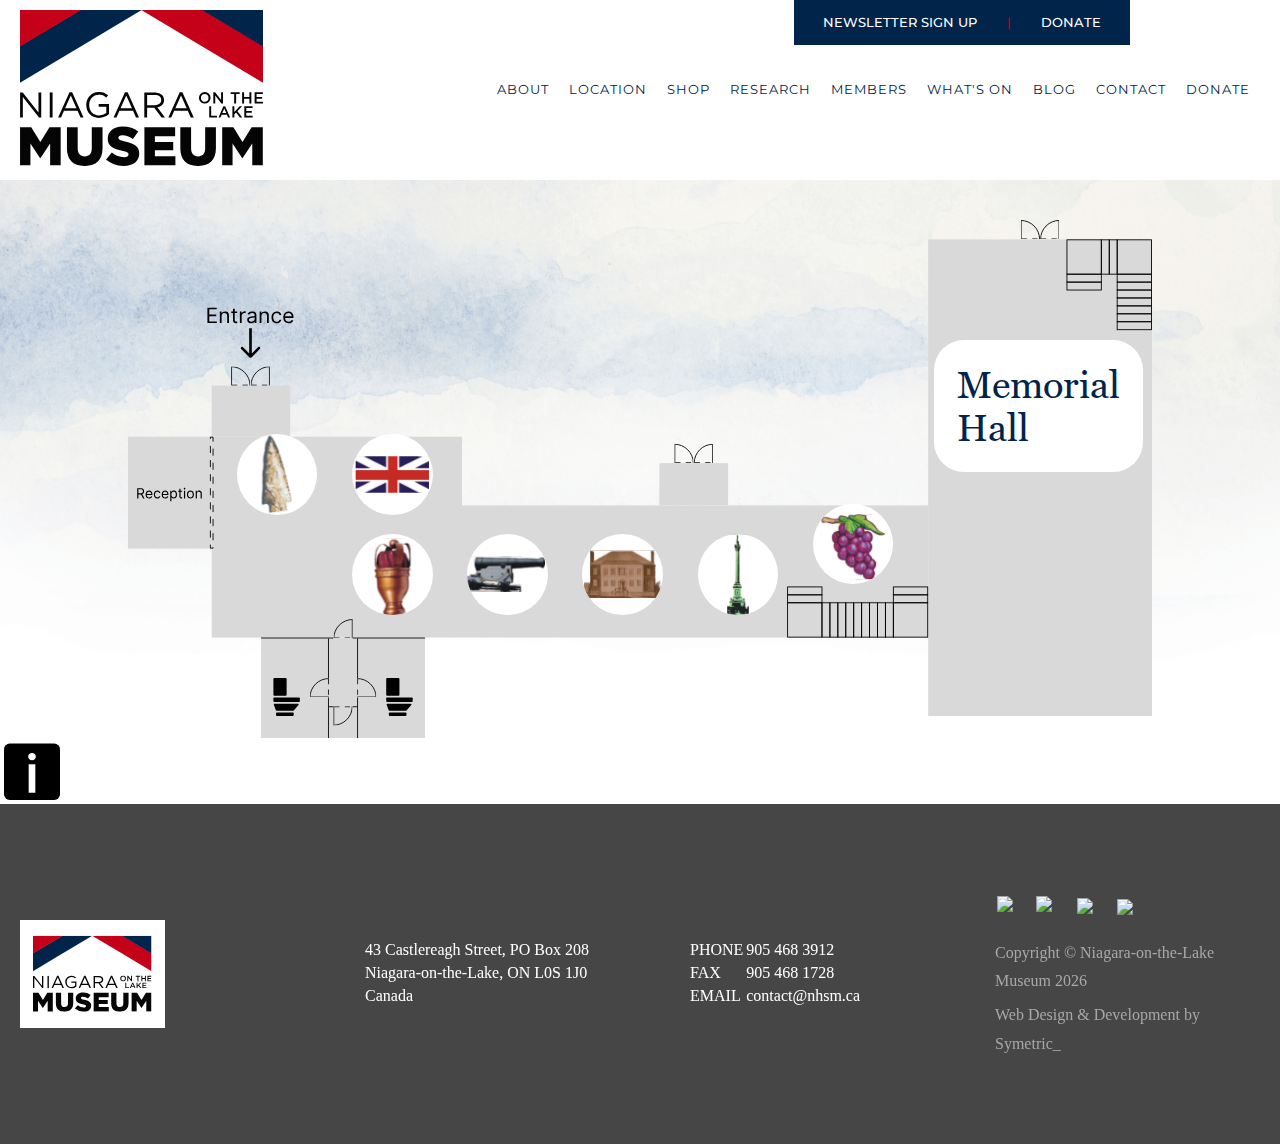
==== commit 0a1a899a: "Removed script" ====
--- a/index.html
+++ b/index.html
@@ -8644,10 +8644,12 @@
     </script>
     <!-- End Google Tag Manager -->
 
+    <!--
     <script
       async=""
       src="https://tag.simpli.fi/sifitag/fbf0d310-9803-0136-4f23-067f653fa718"
     ></script>
+    -->
   </head>
 
   <header id="header">
